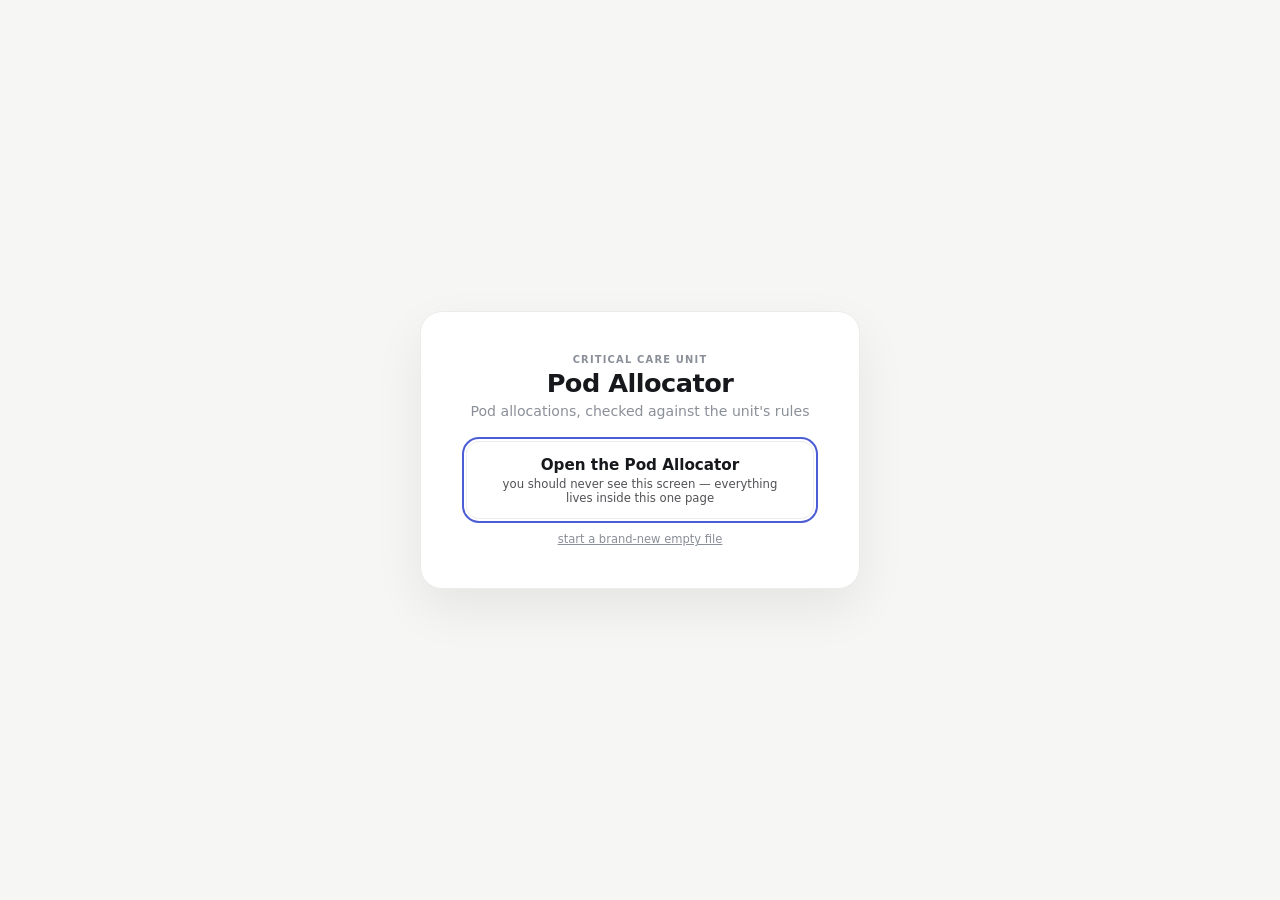
==== index.html @ f8bbc51e "Add files via upload" ====
<!DOCTYPE html>
<html lang="en">
<head>
<meta charset="UTF-8">
<meta name="viewport" content="width=device-width, initial-scale=1.0">
<title>CCU Pod Allocator</title>
<style>
:root{
  --bg:#f6f6f4; --card:#ffffff; --ink:#17181c; --muted:#8a8f98; --line:#ececea; --hair:#f2f2ef;
  --accent:#4c5dd6; --accent-bg:#eef0fb;
  --green:#2e7d4f; --green-bg:#e7f5ec; --amber:#b07d1e; --amber-bg:#fdf3df; --red:#cf3d3d; --red-bg:#fdeaea;
  --podA:#f5f8ff; --podB:#f3faf5; --podC:#fdf8ef; --podD:#f8f5fd; --podE:#fdf4f6;
  --podAb:#5b76d8; --podBb:#3d9964; --podCb:#c98a2b; --podDb:#8b66c9; --podEb:#d4577a;
  --night-bg:#f7f7f5;
}
*{box-sizing:border-box}
body{margin:0;font-family:Inter,-apple-system,"Segoe UI",system-ui,Arial,sans-serif;color:var(--ink);background:var(--bg);font-size:14px;-webkit-font-smoothing:antialiased}
input,select,button{accent-color:var(--ink)}
input[type=checkbox]{width:15px;height:15px;accent-color:var(--ink)}
#layout{display:flex;min-height:100vh}
aside{width:78px;background:rgba(255,255,255,.72);backdrop-filter:blur(16px);-webkit-backdrop-filter:blur(16px);border-right:0.5px solid var(--line);display:flex;flex-direction:column;align-items:stretch;padding:.9rem 0;position:sticky;top:0;height:100vh;flex-shrink:0}
aside .logo{margin:0 auto 1.1rem;width:42px;height:42px;border-radius:13px;background:var(--accent-bg);color:var(--accent);font-weight:800;font-size:.68rem;display:flex;align-items:center;justify-content:center;letter-spacing:.03em}
aside button{background:none;border:0;color:var(--muted);font-family:inherit;cursor:pointer;padding:.45rem 0;display:flex;flex-direction:column;align-items:center;gap:.28rem;font-size:.58rem;font-weight:600;letter-spacing:.02em}
aside button .ic{width:40px;height:40px;border-radius:13px;display:flex;align-items:center;justify-content:center;transition:background .12s}
aside button .ic svg{width:19px;height:19px}
aside button:hover .ic{background:var(--hair)}
aside button.active{color:var(--ink)}
aside button.active .ic{background:var(--accent-bg);color:var(--accent)}
aside .aside-spacer{flex:1}
aside button.smallb{opacity:.85}
#content{flex:1;min-width:0}
#topbar{background:rgba(246,246,244,.82);backdrop-filter:blur(16px);-webkit-backdrop-filter:blur(16px);padding:1rem 1.6rem .4rem;display:flex;align-items:center;gap:.7rem;position:sticky;top:0;z-index:45;min-height:56px}
#topbar h1{font-size:1.35rem;margin:0;font-weight:700;letter-spacing:-.01em}
.spacer{flex:1}
.hbtn{background:var(--ink);color:#fff;border:0;border-radius:12px;padding:.52rem 1rem;font-weight:600;font-size:.82rem;cursor:pointer;font-family:inherit}
.hbtn.ghost{background:var(--card);color:var(--ink);border:1px solid var(--line)}
.hbtn:hover{filter:brightness(.95)}
#saveState{font-size:.72rem;font-weight:600;padding:.25rem .65rem;border-radius:999px}
#saveState.saved{color:var(--green);background:var(--green-bg)} #saveState.unsaved{color:var(--red);background:var(--red-bg)} #saveState.saving{color:var(--amber);background:var(--amber-bg)}
main{padding:.6rem 1.6rem 4rem;max-width:1550px}
.card{background:var(--card);border:0.5px solid var(--line);border-radius:18px;padding:1.1rem 1.3rem;margin-bottom:1rem}
h2{font-size:.72rem;margin:.1rem 0 .8rem;text-transform:uppercase;letter-spacing:.08em;color:var(--muted);font-weight:700}
button.btn{background:var(--ink);color:#fff;border:0;border-radius:12px;padding:.5rem 1rem;font-weight:600;font-size:.84rem;cursor:pointer;font-family:inherit}
button.btn.sec{background:var(--card);color:var(--ink);border:1px solid var(--line)}
button.btn.big{font-size:.95rem;padding:.85rem 1.3rem;border-radius:13px}
button.btn:hover{filter:brightness(.96)}
select,input[type=text],input[type=date],input[type=password]{border:1px solid #dcdcd8;border-radius:9px;padding:.4rem .5rem;font-size:.83rem;font-family:inherit;background:#fff;max-width:100%;color:var(--ink)}
select:focus,input:focus{outline:2px solid var(--accent-bg);border-color:var(--accent)}
table{border-collapse:collapse;width:100%}
.pill{display:inline-block;border-radius:999px;padding:.08rem .5rem;font-size:.66rem;font-weight:700;margin:0 .15rem .1rem 0;white-space:nowrap}
.pill.grade{background:var(--accent-bg);color:var(--accent)}
.pill.grade-empty{background:var(--hair);color:var(--muted);font-weight:600}
.pill.expired{background:var(--red-bg);color:var(--red)}
/* week bar */
.weekbar{display:flex;align-items:center;gap:.5rem;flex-wrap:wrap;margin-bottom:.8rem}
.weekbar b{font-size:.95rem;min-width:215px;text-align:center;font-weight:700;letter-spacing:-.01em}
.navarrow{background:var(--card);border:1px solid var(--line);border-radius:999px;font-size:1rem;width:34px;height:34px;cursor:pointer;font-weight:700;color:var(--ink);display:inline-flex;align-items:center;justify-content:center}
.navarrow:hover{background:var(--hair)}
/* rota table */
.rota-wrap{background:var(--card);border:0.5px solid var(--line);border-radius:18px;overflow-x:auto;overflow-y:visible;max-width:100%;-webkit-overflow-scrolling:touch}
table.rota{border-collapse:collapse;width:100%;min-width:1080px}
table.rota th{background:var(--card);color:var(--muted);font-size:.62rem;text-transform:uppercase;letter-spacing:.08em;padding:.6rem .6rem;text-align:left;position:sticky;top:0;z-index:10;border-bottom:1px solid var(--line);font-weight:700}
table.rota td{border-bottom:1px solid var(--hair);border-right:1px solid var(--hair);padding:.5rem .5rem;vertical-align:top}
table.rota td:last-child{border-right:0}
.dot{width:8px;height:8px;border-radius:50%;display:inline-block;margin-right:.4rem;vertical-align:baseline}
td.daylabel{background:var(--card);white-space:nowrap;width:86px}
.dl-inner{position:sticky;top:64px}
td.daylabel .dn{font-size:.62rem;font-weight:700;letter-spacing:.08em;color:var(--muted)}
td.daylabel .d{font-weight:700;font-size:1.05rem;letter-spacing:-.01em}
.statusdot{display:inline-block;width:10px;height:10px;border-radius:50%;margin-top:.45rem;cursor:pointer}
.statusdot.hard{background:var(--red)}
.statusdot.soft{background:#e6b84c}
.statusdot.ok{background:#7fc99a;cursor:default}
.statusdot.none{background:#e2e4e8;cursor:default}
.w{display:flex;gap:.45rem;align-items:flex-start;margin:.22rem 0;font-size:.79rem}
.w.hard{color:var(--red)} .w.soft{color:var(--amber)}
.w .tag{font-size:.58rem;font-weight:800;border-radius:5px;padding:.06rem .32rem;flex-shrink:0;margin-top:.1rem}
.w.hard .tag{background:var(--red);color:#fff}
.w.soft .tag{background:var(--amber);color:#fff}
#summaryBanner{display:inline-flex;align-items:center;gap:.4rem;background:#fff;border:0.5px solid rgba(29,31,36,.05);box-shadow:0 1px 3px rgba(29,31,36,.10);border-radius:999px;padding:.35rem .45rem;font-weight:600;font-size:.78rem;color:var(--ink);margin-bottom:.75rem}
.statchip{background:#f7f7f5;border:0.5px solid #ececea;border-radius:10px;padding:.26rem .6rem;font-weight:600;color:var(--ink);display:inline-flex;align-items:center;gap:.4rem;font-size:.74rem;white-space:nowrap}
.statchip .sd{width:7px;height:7px;border-radius:50%;flex-shrink:0}
#summaryBanner .viewlink{border:0;background:var(--hair);border-radius:999px;padding:.28rem .75rem;color:var(--ink);font-weight:600;font-size:.72rem;cursor:pointer;font-family:inherit}
#summaryBanner .viewlink:hover{background:#e6e6e2}
.chk-day{font-size:.62rem;font-weight:800;letter-spacing:.08em;color:var(--muted);text-transform:uppercase;margin:.9rem 0 .25rem}
.w.info{color:var(--muted)}
.w.info .tag{background:#e4e6ea;color:var(--muted)}
.w input[type=checkbox]{margin:.1rem .1rem 0 0;flex-shrink:0}
.w.acc{opacity:.5}
.slotrow{display:flex;align-items:center;gap:.3rem;margin-bottom:.3rem}
.slotrow select{flex:1;min-width:0}
.subhead{font-size:.58rem;font-weight:700;color:#a7adb5;text-transform:uppercase;letter-spacing:.08em;margin:.55rem 0 .25rem}
.mini{border:0;background:none;color:var(--muted);cursor:pointer;font-size:.9rem;padding:0 .2rem}
.mini:hover{color:var(--red)}
.addbtn{border:1px dashed #d5d5d0;border-radius:8px;background:none;color:var(--muted);font-size:.7rem;cursor:pointer;padding:.2rem .5rem;margin-top:.15rem;font-family:inherit}
.addbtn:hover{color:var(--accent);border-color:var(--accent)}
/* chips */
.chip{display:inline-flex;align-items:center;gap:.32rem;background:#fff;border:0.5px solid rgba(29,31,36,.05);border-radius:999px;padding:.2rem .55rem .2rem .26rem;font-size:.74rem;font-weight:600;margin:.15rem;cursor:grab;user-select:none;box-shadow:0 1px 3px rgba(29,31,36,.10);white-space:nowrap;max-width:100%;flex-wrap:nowrap}
.chip:active{cursor:grabbing}
.chip.dragging{opacity:.35}
.chip .tagx{font-size:.56rem;font-weight:800;border-radius:999px;padding:.09rem .34rem;background:var(--hair);color:var(--muted);flex-shrink:0;letter-spacing:.02em}
.chip .tagx.LD{background:#2c3e78;color:#fff}
.chip .tagx.SD{background:#e8edf6;color:#3b558f}
.chip .tagx.N{background:#4a4460;color:#fff}
.chip .tagx.clickable{cursor:pointer;border-bottom:1px dotted currentColor}
.chip .tagx.clickable:hover{outline:2px solid var(--accent-bg)}
.chip.selected{outline:2px solid var(--accent);outline-offset:1px}
.zone.tappable{outline:2px dashed var(--accent);outline-offset:-3px;border-radius:9px;background:rgba(76,93,214,.05)}
body.person-dragging .zone{outline:1.5px dashed #b9c3ee;outline-offset:-2px;border-radius:9px}
.ptoken.active{border-style:solid;border-color:var(--accent);color:var(--accent);background:var(--accent-bg)}
body.phone-dragging .chip{outline:1.5px dashed #b9c3ee;outline-offset:1px}
.chip.obs{border:1px dashed #d5d8de;background:#fbfbf9;color:var(--muted);box-shadow:none}
.chip.obs.tall{flex-direction:column;align-items:flex-start;gap:0;border-radius:12px;padding:.16rem .5rem .2rem .22rem}
.obsrole{font-size:.6rem;color:#b3b8bd;padding-left:1.9rem;line-height:1.1}
.chip.obs .tagx{background:var(--hair);color:var(--muted)}
.chip.fgh{cursor:default;background:#fbfbf9;color:var(--muted);border:1px dotted #d5d8de;box-shadow:none}
.chip.fgh .tagx{background:var(--hair);color:var(--muted)}
button:focus-visible,a:focus-visible,select:focus-visible{outline:2px solid var(--accent);outline-offset:2px}
.viewonly #btnSave,.viewonly #btnUndo,.viewonly #btnWho,.viewonly #btnPublish,.viewonly #btnAutoFill,.viewonly #btnDone{display:none}
body.viewmode .x,body.viewmode .ptoken,body.viewmode .trayadd,body.viewmode .addbtn,body.viewmode .mini,
body.viewmode #btnSave,body.viewmode #btnUndo,body.viewmode #btnWho,body.viewmode #btnAutoFill,body.viewmode #saveState,body.viewmode #btnDone{display:none}
body:not(.viewmode) #btnEdit{display:none}
body.viewmode .conssel{pointer-events:none;appearance:none;-webkit-appearance:none}
body.viewmode .conssel:not(.has){display:none}
body.viewmode .slotrow select{pointer-events:none;appearance:none;-webkit-appearance:none;border:0;background:transparent}
body.viewmode .chip{cursor:default}
body.viewmode .zone .hint{visibility:hidden}
body.viewmode td.tray:empty{display:none}
.viewonly #weekGrid,.viewonly #importCard,.viewonly #staffCard,.viewonly .trayadd{pointer-events:none}
.viewonly .relaycard,.viewonly .relaycard *{pointer-events:auto}
.fbar{height:6px;background:var(--hair);border-radius:99px;width:64px;display:inline-block;margin-left:.45rem;vertical-align:middle;overflow:hidden}
.fbar-fill{height:100%;border-radius:99px;background:var(--accent);display:block}
.chip .x{border:0;background:none;color:#c2c6cc;cursor:pointer;font-size:.75rem;padding:0 0 0 .1rem;line-height:1}
.chip .x:hover{color:var(--red)}
td.tray{background:#f7f7f5;min-width:150px;max-width:185px}
/* When the whole week's bench is empty, collapse the To allocate column to a slim strip. */
table.rota:not(:has(td.tray .chip)) th.trayth{width:58px!important;min-width:58px;max-width:58px;font-size:.58rem;line-height:1.1;overflow:hidden}
table.rota:not(:has(td.tray .chip)) td.tray{min-width:58px;max-width:58px;width:58px}
table.rota:not(:has(td.tray .chip)) td.tray .trayadd{font-size:0;padding:.3rem}
table.rota:not(:has(td.tray .chip)) td.tray .trayadd::after{content:"+";font-size:.9rem}
table.rota:not(:has(td.tray .chip)) td.tray .trayhint{font-size:0;padding:.4rem .2rem}
table.rota:not(:has(td.tray .chip)) td.tray .trayhint::after{content:"drop";font-size:.55rem}
.tray-sec{font-size:.56rem;font-weight:800;color:#a7adb5;text-transform:uppercase;letter-spacing:.08em;margin:.35rem 0 .1rem}
.zone{min-height:24px;border-radius:9px}
.zone.dragover{outline:2px dashed var(--accent);outline-offset:-2px;background:var(--accent-bg)!important}
.zone .hint{color:#c4c8cd;font-size:.66rem;padding:.15rem .2rem}
.trayhint{display:none;border:1.5px dashed #d7dbe1;border-radius:9px;padding:.55rem .4rem;text-align:center;color:#b3b8bd;font-size:.68rem;margin:.25rem 0}
body:not(.viewmode) td.tray:not(:has(.chip)) .trayhint{display:block}
body.person-dragging .trayhint,td.tray.tappable .trayhint{display:block;border-color:var(--accent);color:var(--accent)}
.trayadd{width:100%;font-size:.72rem;margin-top:.35rem;color:var(--muted);border-style:dashed}
.conssel{width:auto;max-width:100%;font-size:.66rem;color:#b3b8bd;border:0;background:transparent;padding:0;margin:0;font-weight:600;cursor:pointer;text-align:right}
.conssel.has{color:var(--muted);font-weight:700}
.conssel:hover{color:var(--ink)}
.conswrap{display:flex;justify-content:flex-end;margin:-1px 0 3px;min-height:14px}
th.podth{border-top:3px solid var(--line)}
td.col-A{background:var(--podA)} td.col-B{background:var(--podB)} td.col-C{background:var(--podC)} td.col-D{background:var(--podD)} td.col-E{background:var(--podE)}
.ptoken{display:inline-flex;align-items:center;gap:.3rem;border:1.5px dashed #c6cdd8;border-radius:999px;padding:.18rem .6rem;font-size:.7rem;font-weight:700;color:var(--muted);cursor:grab;user-select:none;margin-top:.35rem;background:rgba(255,255,255,.6)}
.ptoken:active{cursor:grabbing}
.ptoken.night{border-color:#cdbfe8;color:#7a5cc9}
.ptoken.sup{border-color:#e3c98e;color:var(--amber)}
.ptoken.shadow{border-color:#b9c3ee;color:#4c5dd6}
.shadowtok{display:inline-flex;align-items:center;justify-content:center;color:#4c5dd6;opacity:.4;cursor:grab;user-select:none;padding:.15rem;margin-top:.2rem;border-radius:6px}
.shadowtok:hover{opacity:1;background:rgba(76,93,214,.08)}
.shadowtok.active{opacity:1;background:rgba(76,93,214,.14);outline:1.5px dashed #4c5dd6}
.supicon{cursor:pointer;line-height:1;color:var(--amber);display:inline-flex}
.supicon:hover{transform:scale(1.15)}
.shadowicon{cursor:pointer;line-height:1;color:#4c5dd6;display:inline-flex}
.shadowicon:hover{transform:scale(1.15)}
.phoneicon{cursor:pointer;line-height:1;color:var(--ink);display:inline-flex}
.phoneicon.night{color:#7a5cc9}
.phoneicon:hover{transform:scale(1.15)}
.awdot{font-size:.54rem;font-weight:800;background:var(--accent-bg);color:var(--accent);border-radius:5px;padding:.06rem .24rem;line-height:1}
.chip.phonehover{outline:2px dashed var(--accent);outline-offset:1px}
/* staff table */
#staffTable th{position:sticky;top:0;background:var(--card);font-size:.6rem;text-transform:uppercase;letter-spacing:.07em;color:var(--muted);text-align:left;padding:.5rem .55rem;border-bottom:1px solid var(--line);z-index:5;font-weight:700}
#staffTable td{padding:.45rem .55rem;border-bottom:1px solid var(--hair);vertical-align:middle}
#staffTable tr:hover td{background:#fbfbf9}
#staffTable input[type=checkbox]{transform:scale(1.15)}
.colpill{border-radius:999px;padding:.15rem .5rem;font-weight:700;font-size:.64rem;text-transform:none;letter-spacing:.01em;white-space:nowrap;display:inline-block}
#staffTable th.grp,#staffTable td.grp{border-left:1px solid var(--line)}
.grouphead{font-size:.62rem;font-weight:800;letter-spacing:.08em;text-transform:uppercase;color:var(--ink);margin:.7rem 0 .1rem}
.namecell{font-weight:600;white-space:nowrap;max-width:230px;overflow:hidden;text-overflow:ellipsis}
.inactive td{opacity:.45}
/* fairness */
.fair th{font-size:.6rem;text-transform:uppercase;letter-spacing:.07em;color:var(--muted);font-weight:700}
.fair th,.fair td{padding:.4rem .6rem;border-bottom:1px solid var(--hair);font-size:.82rem;text-align:center}
.fair td:first-child,.fair th:first-child{text-align:left}
/* log */
.logrow{font-size:.8rem;padding:.4rem 0;border-bottom:1px solid var(--hair)}
.logrow .t{color:var(--muted);font-size:.7rem}
/* modal */
#modalBg{position:fixed;inset:0;background:rgba(20,21,29,.38);backdrop-filter:blur(3px);display:none;align-items:center;justify-content:center;z-index:100}
#modal{background:var(--card);border-radius:20px;padding:1.5rem 1.7rem;max-width:640px;width:94%;max-height:88vh;overflow:auto;box-shadow:0 24px 60px rgba(20,21,29,.22);animation:dlgin .15s ease}
/* dialogs (confirm / prompt / alert) */
@keyframes dlgin{from{transform:scale(.96) translateY(6px);opacity:0}}
.dlg-bg{position:fixed;inset:0;background:rgba(20,21,29,.42);backdrop-filter:blur(3px);display:flex;align-items:center;justify-content:center;z-index:300}
.dlg{background:var(--card);border-radius:20px;padding:1.4rem 1.6rem;max-width:410px;width:90%;box-shadow:0 24px 60px rgba(20,21,29,.25);animation:dlgin .15s ease}
.dlg-title{font-weight:700;font-size:1rem;margin-bottom:.35rem;letter-spacing:-.01em}
.dlg-body{font-size:.88rem;color:var(--muted);line-height:1.55;white-space:pre-line}
.dlg input{width:100%;margin-top:.9rem;font-size:.95rem;padding:.55rem .7rem}
.dlg-btns{display:flex;gap:.6rem;justify-content:flex-end;margin-top:1.2rem}
button.btn.danger{background:var(--red);color:#fff}
#modal h3{margin:0 0 .9rem;font-size:1.05rem;font-weight:700;letter-spacing:-.01em}
.frow{display:flex;gap:.8rem;margin-bottom:.7rem;flex-wrap:wrap}
.frow label{display:flex;flex-direction:column;gap:.25rem;font-size:.68rem;font-weight:700;color:var(--muted);text-transform:uppercase;letter-spacing:.06em}
.checks{display:grid;grid-template-columns:1fr 1fr;gap:.5rem .9rem;margin:.4rem 0 .8rem}
.checks label{display:flex;gap:.5rem;align-items:center;font-size:.86rem;font-weight:500;color:var(--ink)}
.modalbtns{display:flex;gap:.6rem;justify-content:flex-end;margin-top:.8rem}
#toast{position:fixed;bottom:1.4rem;left:50%;transform:translateX(-50%);background:var(--ink);color:#fff;border-radius:999px;padding:.6rem 1.3rem;font-size:.85rem;display:none;z-index:200;box-shadow:0 8px 24px rgba(20,21,29,.25)}
.empty{color:var(--muted);font-size:.86rem;padding:1.6rem;text-align:center}
/* welcome */
#welcome{position:fixed;inset:0;background:var(--bg);z-index:90;display:flex;align-items:center;justify-content:center}
#welcome .box{background:var(--card);border:1px solid var(--line);border-radius:22px;padding:2.6rem 2.8rem;max-width:440px;width:92%;box-shadow:0 20px 50px rgba(20,21,29,.07)}
#welcome .kicker{font-size:.62rem;font-weight:700;letter-spacing:.12em;color:var(--muted);text-transform:uppercase}
#welcome h1{font-size:1.6rem;margin:.2rem 0 .3rem;font-weight:700;letter-spacing:-.02em}
#welcome p{color:var(--muted);font-size:.88rem;margin:.2rem 0 1.4rem}
#welcome .btn{display:block;width:100%;margin-bottom:.7rem}
#welcome .btn small{display:block;font-weight:400;font-size:.73rem;opacity:.75;margin-top:.2rem}
/* help */
.help p{font-size:.87rem;margin:.45rem 0;line-height:1.5}
.help h4{margin:1rem 0 .3rem;font-size:.9rem}
.help ol{margin:.3rem 0 .6rem 1.2rem;padding:0}
.help li{margin:.3rem 0;font-size:.85rem}
.stepnum{display:inline-flex;width:20px;height:20px;border-radius:50%;background:var(--accent-bg);color:var(--accent);font-size:.7rem;font-weight:700;align-items:center;justify-content:center;margin-right:.4rem}
/* staff gate */
.gatebox{max-width:340px;margin:4rem auto;text-align:center}
.gatebox input{width:100%;font-size:1rem;padding:.65rem;margin:.6rem 0;text-align:center}
.gatebox b{display:block;margin-top:.4rem}
.gatebox a{display:inline-block;margin-top:.6rem}
/* import */
.imp-grid{display:grid;grid-template-columns:1fr 1fr;gap:1rem;max-width:1100px;margin-top:.4rem}
@media (max-width:980px){.imp-grid{grid-template-columns:1fr}}
.impdesc{font-size:.84rem;color:var(--muted);margin:-.3rem 0 .8rem}
.impsteps{margin:1rem 0 .2rem;padding:0;list-style:none;counter-reset:step}
.impsteps li{font-size:.82rem;margin:.6rem 0;color:var(--ink);counter-increment:step;position:relative;padding-left:30px;line-height:1.5}
.impsteps li::before{content:counter(step);position:absolute;left:0;top:.05rem;width:20px;height:20px;border-radius:50%;background:#E6F1FB;color:#0C447C;font-weight:700;font-size:.68rem;display:flex;align-items:center;justify-content:center}
.impsteps.teal li::before{background:#E1F5EE;color:#085041}
.dz-sm{padding:1.8rem 1rem!important}
.dropzone{border:2px dashed #dcdcd6;border-radius:18px;background:var(--card);padding:2.6rem 1rem;text-align:center;color:var(--muted);cursor:pointer;font-size:.95rem;transition:all .15s}
.dropzone:hover,.dropzone.over{background:var(--accent-bg);border-color:var(--accent);color:var(--accent)}
details.steps{background:var(--card);border:1px solid var(--line);border-radius:14px;padding:.7rem 1rem;margin-top:.9rem;font-size:.85rem}
details.steps summary{cursor:pointer;font-weight:600;color:var(--ink)}
.imp-summary{background:#fbfbf9;border:1px solid var(--line);border-radius:12px;padding:.75rem 1rem;font-size:.84rem;margin:.7rem 0}
.imp-unmatched{display:flex;align-items:center;gap:.5rem;margin:.35rem 0;font-size:.84rem}
.imp-unmatched select{flex:1}
.daypills{display:none;gap:.4rem;overflow-x:auto;padding:.1rem 0 .7rem;-webkit-overflow-scrolling:touch}
.daypill{border:0.5px solid var(--line);background:var(--card);border-radius:10px;padding:.4rem .75rem;font-weight:600;font-size:.8rem;display:flex;gap:.4rem;align-items:center;white-space:nowrap;cursor:pointer;font-family:inherit}
.daypill.active{background:var(--ink);color:#fff;border-color:var(--ink)}
.daypill .statusdot{margin:0;width:8px;height:8px;cursor:pointer}
@media (max-width:820px){
  aside{position:fixed;bottom:0;top:auto;left:0;right:0;width:100%;height:62px;flex-direction:row;justify-content:space-around;align-items:center;padding:.15rem 0 calc(.15rem + env(safe-area-inset-bottom));border-top:1px solid var(--line);border-right:0;z-index:80}
  aside .logo,aside .aside-spacer{display:none}
  aside button{padding:.15rem .3rem;font-size:.56rem;gap:.15rem}
  aside button .ic{width:30px;height:30px;border-radius:9px}
  aside button .ic svg{width:17px;height:17px}
  #content{min-width:0}
  main{padding:.4rem .7rem calc(5.2rem + env(safe-area-inset-bottom))}
  #topbar{flex-wrap:wrap;min-height:auto;padding:.6rem .8rem .3rem;gap:.4rem;align-items:center}
  #topbar h1{font-size:1.15rem;width:auto;margin-right:auto}
  .hbtn{font-size:.72rem;padding:.55rem .7rem;white-space:nowrap}
  #btnWho{font-size:.66rem;padding:.5rem .55rem;max-width:34vw;overflow:hidden;text-overflow:ellipsis}
  #saveState{font-size:.66rem}
  body:not(.viewmode) #btnPublish{display:none}
  .weekbar{display:grid;grid-template-columns:auto 1fr auto;gap:.5rem .4rem;align-items:center;background:#fff;border:0.5px solid rgba(29,31,36,.05);box-shadow:0 1px 3px rgba(29,31,36,.10);border-radius:16px;padding:.55rem .6rem;margin-bottom:.5rem}
  .weekbar b{min-width:0;font-size:1.05rem;white-space:nowrap;text-align:center;cursor:pointer}
  .weekbar b small{display:block;font-size:.66rem;color:#8a8f98;font-weight:600;letter-spacing:.06em;text-transform:uppercase}
  .weekbar .spacer,.weekbar #btnToday{display:none}
  .navarrow{border:0;background:var(--hair)}
  #btnAutoFill{grid-column:1 / -1;justify-self:center}
  #summaryBanner{grid-column:1 / -1;display:flex;justify-content:flex-start;width:100%;background:transparent;border:0;box-shadow:none;border-radius:0;border-top:0.5px solid #f0f0ee;margin:0;padding:.55rem .1rem .05rem}
  body.viewmode table.rota td.tray:not(:has(.chip)){display:none}
  table.rota td.tray:not(:has(.chip)):not(:has(.tray-sec)){padding:.45rem .7rem}
  .daypills{display:flex;position:sticky;top:0;z-index:30;background:var(--bg);margin:0 -0.7rem;padding:.4rem .7rem .6rem}
  .daypill{font-size:.95rem;padding:.8rem 1.05rem;border-radius:13px;font-weight:700}
  .daypill .statusdot{width:9px;height:9px}
  td.daylabel{display:flex;gap:.5rem;align-items:center;padding:.15rem .2rem;margin-bottom:.3rem;border:0}
  td.daylabel .dn,td.daylabel .d{display:none}
  .dl-inner{position:static}
  .chip{padding:.55rem .75rem .55rem .38rem;font-size:.85rem;margin:.2rem;gap:.42rem}
  .chip .tagx{font-size:.68rem;padding:.18rem .48rem}
  .chip .x{font-size:1rem;padding:.25rem .1rem .25rem .35rem}
  .ptoken{padding:.5rem .8rem;font-size:.8rem}
  .trayadd,.conssel{font-size:.82rem;padding:.4rem .5rem}
  td.daylabel:not(:has(.ptoken)):not(:has(.chip)){display:none}
  .rota-wrap{border:0;background:transparent;overflow:visible}
  table.rota{min-width:0;display:block}
  table.rota thead{display:none}
  table.rota tbody{display:block}
  table.rota tr{display:block}
  table.rota td{display:block;border:0.5px solid var(--line);border-radius:12px;margin-bottom:.55rem;padding:.65rem .7rem;background:var(--card)}
  td.daylabel{background:transparent;border:0;display:flex;gap:.6rem;align-items:center;margin-bottom:.1rem;padding:.2rem .1rem;width:auto}
  td.daylabel .d{font-size:1.15rem}
  td.tray{max-width:none;min-width:0}
  table.rota td::before{display:block;font-size:.6rem;font-weight:800;letter-spacing:.08em;color:var(--muted);margin-bottom:.35rem;text-transform:uppercase}
  table.rota td.col-A{background:var(--podA)}
  table.rota td.col-B{background:var(--podB)}
  table.rota td.col-C{background:var(--podC)}
  table.rota td.col-D{background:var(--podD)}
  table.rota td.col-E{background:var(--podE)}
  table.rota td.nighttd{background:#f1edfb!important}
  td.nighttd::before{color:#6b5fb5!important}
  td.tray::before{content:"To allocate"}
  td.col-A::before{content:"Pod A";color:var(--podAb)}
  td.col-B::before{content:"Pod B";color:var(--podBb)}
  td.col-C::before{content:"Pod C";color:var(--podCb)}
  td.col-D::before{content:"Pod D";color:var(--podDb)}
  td.col-E::before{content:"Pod E";color:var(--podEb)}
  td.nighttd::before{content:"Night team"}
  #staticFallback{overflow-x:auto}
}
@media print{ aside,#topbar,.weekbar,button,#toast{display:none!important} body{background:#fff} }
</style>
</head>
<body>
<div id="staticFallback"><!--STATIC_START--><div style="font-family:Inter,Segoe UI,system-ui,sans-serif;max-width:1150px;margin:0 auto;padding:18px;color:#17181c"><div style="font-size:11px;letter-spacing:.1em;color:#8a8f98">CRITICAL CARE UNIT</div><div style="font-size:24px;font-weight:700;margin:2px 0">Pod Allocator</div><div style="font-size:12px;color:#8a8f98;margin-bottom:10px">Read-only view · bold = long day · ☎ = phone · to edit, open this file from the synced folder</div><div style="font-size:16px;font-weight:700;margin:16px 0 6px">6 Jul – 12 Jul 2026</div><table style="border-collapse:collapse;width:100%;font-size:12px"><tr><th style="text-align:left;padding:6px;border-bottom:2px solid #ececea;font-size:10px;letter-spacing:.06em;color:#8a8f98"></th><th style="text-align:left;padding:6px;border-bottom:2px solid #ececea;font-size:10px;letter-spacing:.06em;color:#8a8f98">PHONE</th><th style="text-align:left;padding:6px;border-bottom:2px solid #ececea;font-size:10px;letter-spacing:.06em;color:#8a8f98">POD A</th><th style="text-align:left;padding:6px;border-bottom:2px solid #ececea;font-size:10px;letter-spacing:.06em;color:#8a8f98">POD B</th><th style="text-align:left;padding:6px;border-bottom:2px solid #ececea;font-size:10px;letter-spacing:.06em;color:#8a8f98">POD C</th><th style="text-align:left;padding:6px;border-bottom:2px solid #ececea;font-size:10px;letter-spacing:.06em;color:#8a8f98">POD D</th><th style="text-align:left;padding:6px;border-bottom:2px solid #ececea;font-size:10px;letter-spacing:.06em;color:#8a8f98">POD E</th><th style="text-align:left;padding:6px;border-bottom:2px solid #ececea;font-size:10px;letter-spacing:.06em;color:#8a8f98">NIGHT</th></tr><tr><td style="vertical-align:top;padding:6px;border-bottom:1px solid #f0f0ee;white-space:nowrap"><b>Mon</b> 6 Jul</td><td style="vertical-align:top;padding:6px;border-bottom:1px solid #f0f0ee">Jack Roddy<div style="font-size:10px;color:#8a8f98">sup: Joel Ukpor</div></td><td style="vertical-align:top;padding:6px;border-bottom:1px solid #f0f0ee"><div style="color:#8a8f98;font-size:10px">Choudhry</div><b>Mohamed Elnagar</b><br>Cathryn Latham<br>Daniela Santos</td><td style="vertical-align:top;padding:6px;border-bottom:1px solid #f0f0ee"><div style="color:#8a8f98;font-size:10px">Ford</div><b>Obinna Stanley Oduna</b><br>Ben Wilkinson<br><b>Hasnat Sulehri</b></td><td style="vertical-align:top;padding:6px;border-bottom:1px solid #f0f0ee"><div style="color:#8a8f98;font-size:10px">Dias</div><b>Alice Ring</b><br>Jack Roddy ☎<br><b>Sarah Hill</b></td><td style="vertical-align:top;padding:6px;border-bottom:1px solid #f0f0ee"><div style="color:#8a8f98;font-size:10px">Habeichi</div><b>Joel Ukpor</b><br>Asim Khan</td><td style="vertical-align:top;padding:6px;border-bottom:1px solid #f0f0ee"><div style="color:#8a8f98;font-size:10px">Horner</div><b>Nellie Johnson</b></td><td style="vertical-align:top;padding:6px;border-bottom:1px solid #f0f0ee;background:#f7f7f5">David Garwood ☎<br>Abduljelili Balogun<br>Kieran Cave<br>Tom Curtis<br>Beth Howard</td></tr><tr><td style="vertical-align:top;padding:6px;border-bottom:1px solid #f0f0ee;white-space:nowrap"><b>Tue</b> 7 Jul</td><td style="vertical-align:top;padding:6px;border-bottom:1px solid #f0f0ee">Joel Ukpor</td><td style="vertical-align:top;padding:6px;border-bottom:1px solid #f0f0ee"><div style="color:#8a8f98;font-size:10px">Choudhry</div><b>Mohamed Elnagar</b><br>Obinna Stanley Oduna<br>Daniela Santos</td><td style="vertical-align:top;padding:6px;border-bottom:1px solid #f0f0ee"><div style="color:#8a8f98;font-size:10px">Ford</div>Sarah Hill<br>Hasnat Sulehri<br>Ben Wilkinson</td><td style="vertical-align:top;padding:6px;border-bottom:1px solid #f0f0ee"><div style="color:#8a8f98;font-size:10px">Dias</div><b>Nellie Johnson</b><br>Alice Ring</td><td style="vertical-align:top;padding:6px;border-bottom:1px solid #f0f0ee"><div style="color:#8a8f98;font-size:10px">Horner</div><b>Cathryn Latham</b><br>Asim Khan</td><td style="vertical-align:top;padding:6px;border-bottom:1px solid #f0f0ee"><div style="color:#8a8f98;font-size:10px">KB</div><b>Jack Roddy</b></td><td style="vertical-align:top;padding:6px;border-bottom:1px solid #f0f0ee;background:#f7f7f5">David Garwood ☎<br>Abduljelili Balogun<br>Kieran Cave<br>Tom Curtis<br>Beth Howard</td></tr><tr><td style="vertical-align:top;padding:6px;border-bottom:1px solid #f0f0ee;white-space:nowrap"><b>Wed</b> 8 Jul</td><td style="vertical-align:top;padding:6px;border-bottom:1px solid #f0f0ee">Joel Ukpor</td><td style="vertical-align:top;padding:6px;border-bottom:1px solid #f0f0ee"><div style="color:#8a8f98;font-size:10px">Choudhry</div>Asim Khan<br>Mohamed Elnagar<br>Obinna Stanley Oduna<br>Daniela Santos</td><td style="vertical-align:top;padding:6px;border-bottom:1px solid #f0f0ee"><div style="color:#8a8f98;font-size:10px">Hodd</div><b>Cathryn Latham</b><br>Hasnat Sulehri<br>Ben Wilkinson<br>Sarah Hill</td><td style="vertical-align:top;padding:6px;border-bottom:1px solid #f0f0ee"><div style="color:#8a8f98;font-size:10px">CMAB</div><b>Nellie Johnson</b><br>Alice Ring</td><td style="vertical-align:top;padding:6px;border-bottom:1px solid #f0f0ee"><div style="color:#8a8f98;font-size:10px">Horner</div><b>Joel Ukpor</b> ☎</td><td style="vertical-align:top;padding:6px;border-bottom:1px solid #f0f0ee"><div style="color:#8a8f98;font-size:10px">Mahmood</div><b>Jack Roddy</b></td><td style="vertical-align:top;padding:6px;border-bottom:1px solid #f0f0ee;background:#f7f7f5">David Garwood ☎<br>Abduljelili Balogun<br>Kieran Cave<br>Tom Curtis<br>Beth Howard</td></tr><tr><td style="vertical-align:top;padding:6px;border-bottom:1px solid #f0f0ee;white-space:nowrap"><b>Thu</b> 9 Jul</td><td style="vertical-align:top;padding:6px;border-bottom:1px solid #f0f0ee">Joel Ukpor</td><td style="vertical-align:top;padding:6px;border-bottom:1px solid #f0f0ee"><div style="color:#8a8f98;font-size:10px">Wallace</div>Asim Khan<br>Mohamed Elnagar<br>Obinna Stanley Oduna<br>Daniela Santos</td><td style="vertical-align:top;padding:6px;border-bottom:1px solid #f0f0ee"><div style="color:#8a8f98;font-size:10px">Fudge</div><b>Cathryn Latham</b><br>Hasnat Sulehri<br>Ben Wilkinson<br>Sarah Hill</td><td style="vertical-align:top;padding:6px;border-bottom:1px solid #f0f0ee"><div style="color:#8a8f98;font-size:10px">CMAB</div><b>Nellie Johnson</b><br>Alice Ring</td><td style="vertical-align:top;padding:6px;border-bottom:1px solid #f0f0ee"><div style="color:#8a8f98;font-size:10px">Baiou</div><b>Joel Ukpor</b> ☎</td><td style="vertical-align:top;padding:6px;border-bottom:1px solid #f0f0ee"><div style="color:#8a8f98;font-size:10px">Thomas</div><b>Jack Roddy</b></td><td style="vertical-align:top;padding:6px;border-bottom:1px solid #f0f0ee;background:#f7f7f5">David Garwood ☎<br>Abduljelili Balogun<br>Kieran Cave<br>Tom Curtis<br>Beth Howard</td></tr><tr><td style="vertical-align:top;padding:6px;border-bottom:1px solid #f0f0ee;white-space:nowrap"><b>Fri</b> 10 Jul</td><td style="vertical-align:top;padding:6px;border-bottom:1px solid #f0f0ee">Joel Ukpor</td><td style="vertical-align:top;padding:6px;border-bottom:1px solid #f0f0ee"><div style="color:#8a8f98;font-size:10px">Wallace</div>Asim Khan<br>Mohamed Elnagar<br>Obinna Stanley Oduna<br>Daniela Santos</td><td style="vertical-align:top;padding:6px;border-bottom:1px solid #f0f0ee"><div style="color:#8a8f98;font-size:10px">Fudge</div><b>Cathryn Latham</b><br>Hasnat Sulehri<br>Ben Wilkinson<br>Sarah Hill</td><td style="vertical-align:top;padding:6px;border-bottom:1px solid #f0f0ee"><div style="color:#8a8f98;font-size:10px">Thomas</div><b>Nellie Johnson</b><br>Alice Ring</td><td style="vertical-align:top;padding:6px;border-bottom:1px solid #f0f0ee"><div style="color:#8a8f98;font-size:10px">Baiou</div><b>Joel Ukpor</b> ☎</td><td style="vertical-align:top;padding:6px;border-bottom:1px solid #f0f0ee"><div style="color:#8a8f98;font-size:10px">Wright</div><b>Jack Roddy</b></td><td style="vertical-align:top;padding:6px;border-bottom:1px solid #f0f0ee;background:#f7f7f5">David Garwood ☎<br>Abduljelili Balogun<br>Kieran Cave<br>Tom Curtis<br>Beth Howard</td></tr><tr><td style="vertical-align:top;padding:6px;border-bottom:1px solid #f0f0ee;white-space:nowrap"><b>Sat</b> 11 Jul</td><td style="vertical-align:top;padding:6px;border-bottom:1px solid #f0f0ee">Joel Ukpor</td><td style="vertical-align:top;padding:6px;border-bottom:1px solid #f0f0ee"><div style="color:#8a8f98;font-size:10px">Wallace</div>Asim Khan<br>Mohamed Elnagar<br>Obinna Stanley Oduna<br>Daniela Santos</td><td style="vertical-align:top;padding:6px;border-bottom:1px solid #f0f0ee"><div style="color:#8a8f98;font-size:10px">Fudge</div><b>Cathryn Latham</b><br>Hasnat Sulehri<br>Ben Wilkinson<br>Sarah Hill</td><td style="vertical-align:top;padding:6px;border-bottom:1px solid #f0f0ee"><div style="color:#8a8f98;font-size:10px">CMAB</div><b>Nellie Johnson</b><br>Alice Ring</td><td style="vertical-align:top;padding:6px;border-bottom:1px solid #f0f0ee"><div style="color:#8a8f98;font-size:10px">CMAB</div><b>Joel Ukpor</b> ☎</td><td style="vertical-align:top;padding:6px;border-bottom:1px solid #f0f0ee"><div style="color:#8a8f98;font-size:10px">Wallace</div><b>Jack Roddy</b></td><td style="vertical-align:top;padding:6px;border-bottom:1px solid #f0f0ee;background:#f7f7f5">David Garwood ☎<br>Abduljelili Balogun<br>Kieran Cave<br>Tom Curtis<br>Beth Howard</td></tr><tr><td style="vertical-align:top;padding:6px;border-bottom:1px solid #f0f0ee;white-space:nowrap"><b>Sun</b> 12 Jul</td><td style="vertical-align:top;padding:6px;border-bottom:1px solid #f0f0ee">Joel Ukpor</td><td style="vertical-align:top;padding:6px;border-bottom:1px solid #f0f0ee"><div style="color:#8a8f98;font-size:10px">Wallace</div>Asim Khan<br>Mohamed Elnagar<br>Obinna Stanley Oduna<br>Daniela Santos</td><td style="vertical-align:top;padding:6px;border-bottom:1px solid #f0f0ee"><div style="color:#8a8f98;font-size:10px">Fudge</div><b>Cathryn Latham</b><br>Hasnat Sulehri<br>Ben Wilkinson<br>Sarah Hill</td><td style="vertical-align:top;padding:6px;border-bottom:1px solid #f0f0ee"><div style="color:#8a8f98;font-size:10px">Baiou</div><b>Nellie Johnson</b><br>Alice Ring</td><td style="vertical-align:top;padding:6px;border-bottom:1px solid #f0f0ee"><div style="color:#8a8f98;font-size:10px">Baiou</div><b>Joel Ukpor</b> ☎</td><td style="vertical-align:top;padding:6px;border-bottom:1px solid #f0f0ee"><div style="color:#8a8f98;font-size:10px">Fudge</div><b>Jack Roddy</b></td><td style="vertical-align:top;padding:6px;border-bottom:1px solid #f0f0ee;background:#f7f7f5">David Garwood ☎<br>Abduljelili Balogun<br>Kieran Cave<br>Tom Curtis<br>Beth Howard</td></tr></table><div style="font-size:16px;font-weight:700;margin:16px 0 6px">13 Jul – 19 Jul 2026</div><table style="border-collapse:collapse;width:100%;font-size:12px"><tr><th style="text-align:left;padding:6px;border-bottom:2px solid #ececea;font-size:10px;letter-spacing:.06em;color:#8a8f98"></th><th style="text-align:left;padding:6px;border-bottom:2px solid #ececea;font-size:10px;letter-spacing:.06em;color:#8a8f98">PHONE</th><th style="text-align:left;padding:6px;border-bottom:2px solid #ececea;font-size:10px;letter-spacing:.06em;color:#8a8f98">POD A</th><th style="text-align:left;padding:6px;border-bottom:2px solid #ececea;font-size:10px;letter-spacing:.06em;color:#8a8f98">POD B</th><th style="text-align:left;padding:6px;border-bottom:2px solid #ececea;font-size:10px;letter-spacing:.06em;color:#8a8f98">POD C</th><th style="text-align:left;padding:6px;border-bottom:2px solid #ececea;font-size:10px;letter-spacing:.06em;color:#8a8f98">POD D</th><th style="text-align:left;padding:6px;border-bottom:2px solid #ececea;font-size:10px;letter-spacing:.06em;color:#8a8f98">POD E</th><th style="text-align:left;padding:6px;border-bottom:2px solid #ececea;font-size:10px;letter-spacing:.06em;color:#8a8f98">NIGHT</th></tr><tr><td style="vertical-align:top;padding:6px;border-bottom:1px solid #f0f0ee;white-space:nowrap"><b>Mon</b> 13 Jul</td><td style="vertical-align:top;padding:6px;border-bottom:1px solid #f0f0ee">—</td><td style="vertical-align:top;padding:6px;border-bottom:1px solid #f0f0ee"><div style="color:#8a8f98;font-size:10px">KB</div><b>Abduljelili Balogun</b><br>Alice Ring<br>Alistair Leggett</td><td style="vertical-align:top;padding:6px;border-bottom:1px solid #f0f0ee"><div style="color:#8a8f98;font-size:10px">Wright</div><b>Alaaeldin Abdelrahman</b><br>Bassam Ali</td><td style="vertical-align:top;padding:6px;border-bottom:1px solid #f0f0ee"><div style="color:#8a8f98;font-size:10px">Ghrew</div><b>Ben Wilkinson</b><br>Abdallah Khalil</td><td style="vertical-align:top;padding:6px;border-bottom:1px solid #f0f0ee"><div style="color:#8a8f98;font-size:10px">McNiven</div><b>Asim Khan</b><br>Abdousalam Alhiyali</td><td style="vertical-align:top;padding:6px;border-bottom:1px solid #f0f0ee"><div style="color:#8a8f98;font-size:10px">Choudhry</div><b>Beth Howard</b><br>Arif Suleiman</td><td style="vertical-align:top;padding:6px;border-bottom:1px solid #f0f0ee;background:#f7f7f5">—</td></tr><tr><td style="vertical-align:top;padding:6px;border-bottom:1px solid #f0f0ee;white-space:nowrap"><b>Tue</b> 14 Jul</td><td style="vertical-align:top;padding:6px;border-bottom:1px solid #f0f0ee">—</td><td style="vertical-align:top;padding:6px;border-bottom:1px solid #f0f0ee"><div style="color:#8a8f98;font-size:10px">Choudhry</div><b>Abduljelili Balogun</b><br>Ahmed Mahawish<br>Alice Ring</td><td style="vertical-align:top;padding:6px;border-bottom:1px solid #f0f0ee"><div style="color:#8a8f98;font-size:10px">BW</div><b>Alaaeldin Abdelrahman</b><br>Bassam Ali</td><td style="vertical-align:top;padding:6px;border-bottom:1px solid #f0f0ee"><div style="color:#8a8f98;font-size:10px">Mahmood</div><b>Abdallah Khalil</b></td><td style="vertical-align:top;padding:6px;border-bottom:1px solid #f0f0ee"><div style="color:#8a8f98;font-size:10px">Godbole</div><b>Asim Khan</b></td><td style="vertical-align:top;padding:6px;border-bottom:1px solid #f0f0ee"><div style="color:#8a8f98;font-size:10px">Habeichi</div><b>Arif Suleiman</b></td><td style="vertical-align:top;padding:6px;border-bottom:1px solid #f0f0ee;background:#f7f7f5">—</td></tr><tr><td style="vertical-align:top;padding:6px;border-bottom:1px solid #f0f0ee;white-space:nowrap"><b>Wed</b> 15 Jul</td><td style="vertical-align:top;padding:6px;border-bottom:1px solid #f0f0ee">—</td><td style="vertical-align:top;padding:6px;border-bottom:1px solid #f0f0ee"><div style="color:#8a8f98;font-size:10px">Dias</div><b>Abduljelili Balogun</b><br>Ahmed Mahawish<br>Alistair Leggett</td><td style="vertical-align:top;padding:6px;border-bottom:1px solid #f0f0ee"><div style="color:#8a8f98;font-size:10px">Coffin</div><b>Alaaeldin Abdelrahman</b><br>Bassam Ali</td><td style="vertical-align:top;padding:6px;border-bottom:1px solid #f0f0ee"><div style="color:#8a8f98;font-size:10px">Habeichi</div><b>Ben Wilkinson</b></td><td style="vertical-align:top;padding:6px;border-bottom:1px solid #f0f0ee"><div style="color:#8a8f98;font-size:10px">Godbole</div><b>Abdousalam Alhiyali</b></td><td style="vertical-align:top;padding:6px;border-bottom:1px solid #f0f0ee"><div style="color:#8a8f98;font-size:10px">Harris</div><b>Arif Suleiman</b></td><td style="vertical-align:top;padding:6px;border-bottom:1px solid #f0f0ee;background:#f7f7f5">—</td></tr><tr><td style="vertical-align:top;padding:6px;border-bottom:1px solid #f0f0ee;white-space:nowrap"><b>Thu</b> 16 Jul</td><td style="vertical-align:top;padding:6px;border-bottom:1px solid #f0f0ee">—</td><td style="vertical-align:top;padding:6px;border-bottom:1px solid #f0f0ee"><div style="color:#8a8f98;font-size:10px">Dias</div><b>Georgina Sutcliffe</b><br>Abduljelili Balogun<br>Ahmed Mahawish</td><td style="vertical-align:top;padding:6px;border-bottom:1px solid #f0f0ee"><div style="color:#8a8f98;font-size:10px">Coffin</div><b>Alaaeldin Abdelrahman</b><br>Furkan Zurel</td><td style="vertical-align:top;padding:6px;border-bottom:1px solid #f0f0ee"><div style="color:#8a8f98;font-size:10px">Habeichi</div><b>Hasnat Sulehri</b></td><td style="vertical-align:top;padding:6px;border-bottom:1px solid #f0f0ee"><div style="color:#8a8f98;font-size:10px">Thomas</div><b>Abdousalam Alhiyali</b></td><td style="vertical-align:top;padding:6px;border-bottom:1px solid #f0f0ee"><div style="color:#8a8f98;font-size:10px">KB</div><b>Daniela Santos</b></td><td style="vertical-align:top;padding:6px;border-bottom:1px solid #f0f0ee;background:#f7f7f5">—</td></tr><tr><td style="vertical-align:top;padding:6px;border-bottom:1px solid #f0f0ee;white-space:nowrap"><b>Fri</b> 17 Jul</td><td style="vertical-align:top;padding:6px;border-bottom:1px solid #f0f0ee">—</td><td style="vertical-align:top;padding:6px;border-bottom:1px solid #f0f0ee"><div style="color:#8a8f98;font-size:10px">KB</div>—</td><td style="vertical-align:top;padding:6px;border-bottom:1px solid #f0f0ee"><div style="color:#8a8f98;font-size:10px">Coffin</div>—</td><td style="vertical-align:top;padding:6px;border-bottom:1px solid #f0f0ee"><div style="color:#8a8f98;font-size:10px">Ghrew</div>—</td><td style="vertical-align:top;padding:6px;border-bottom:1px solid #f0f0ee"><div style="color:#8a8f98;font-size:10px">Thomas</div>—</td><td style="vertical-align:top;padding:6px;border-bottom:1px solid #f0f0ee"><div style="color:#8a8f98;font-size:10px">Dias</div>—</td><td style="vertical-align:top;padding:6px;border-bottom:1px solid #f0f0ee;background:#f7f7f5">—</td></tr><tr><td style="vertical-align:top;padding:6px;border-bottom:1px solid #f0f0ee;white-space:nowrap"><b>Sat</b> 18 Jul</td><td style="vertical-align:top;padding:6px;border-bottom:1px solid #f0f0ee">—</td><td style="vertical-align:top;padding:6px;border-bottom:1px solid #f0f0ee"><div style="color:#8a8f98;font-size:10px">Dias</div>—</td><td style="vertical-align:top;padding:6px;border-bottom:1px solid #f0f0ee"><div style="color:#8a8f98;font-size:10px">Dias</div>—</td><td style="vertical-align:top;padding:6px;border-bottom:1px solid #f0f0ee"><div style="color:#8a8f98;font-size:10px">Ghrew</div>—</td><td style="vertical-align:top;padding:6px;border-bottom:1px solid #f0f0ee"><div style="color:#8a8f98;font-size:10px">Thomas</div>—</td><td style="vertical-align:top;padding:6px;border-bottom:1px solid #f0f0ee"><div style="color:#8a8f98;font-size:10px">Ghrew</div>—</td><td style="vertical-align:top;padding:6px;border-bottom:1px solid #f0f0ee;background:#f7f7f5">—</td></tr><tr><td style="vertical-align:top;padding:6px;border-bottom:1px solid #f0f0ee;white-space:nowrap"><b>Sun</b> 19 Jul</td><td style="vertical-align:top;padding:6px;border-bottom:1px solid #f0f0ee">—</td><td style="vertical-align:top;padding:6px;border-bottom:1px solid #f0f0ee"><div style="color:#8a8f98;font-size:10px">Coffin</div>—</td><td style="vertical-align:top;padding:6px;border-bottom:1px solid #f0f0ee"><div style="color:#8a8f98;font-size:10px">Coffin</div>—</td><td style="vertical-align:top;padding:6px;border-bottom:1px solid #f0f0ee"><div style="color:#8a8f98;font-size:10px">Ghrew</div>—</td><td style="vertical-align:top;padding:6px;border-bottom:1px solid #f0f0ee"><div style="color:#8a8f98;font-size:10px">Thomas</div>—</td><td style="vertical-align:top;padding:6px;border-bottom:1px solid #f0f0ee"><div style="color:#8a8f98;font-size:10px">Thomas</div>—</td><td style="vertical-align:top;padding:6px;border-bottom:1px solid #f0f0ee;background:#f7f7f5">—</td></tr></table><div style="font-size:16px;font-weight:700;margin:16px 0 6px">20 Jul – 26 Jul 2026</div><table style="border-collapse:collapse;width:100%;font-size:12px"><tr><th style="text-align:left;padding:6px;border-bottom:2px solid #ececea;font-size:10px;letter-spacing:.06em;color:#8a8f98"></th><th style="text-align:left;padding:6px;border-bottom:2px solid #ececea;font-size:10px;letter-spacing:.06em;color:#8a8f98">PHONE</th><th style="text-align:left;padding:6px;border-bottom:2px solid #ececea;font-size:10px;letter-spacing:.06em;color:#8a8f98">POD A</th><th style="text-align:left;padding:6px;border-bottom:2px solid #ececea;font-size:10px;letter-spacing:.06em;color:#8a8f98">POD B</th><th style="text-align:left;padding:6px;border-bottom:2px solid #ececea;font-size:10px;letter-spacing:.06em;color:#8a8f98">POD C</th><th style="text-align:left;padding:6px;border-bottom:2px solid #ececea;font-size:10px;letter-spacing:.06em;color:#8a8f98">POD D</th><th style="text-align:left;padding:6px;border-bottom:2px solid #ececea;font-size:10px;letter-spacing:.06em;color:#8a8f98">POD E</th><th style="text-align:left;padding:6px;border-bottom:2px solid #ececea;font-size:10px;letter-spacing:.06em;color:#8a8f98">NIGHT</th></tr><tr><td style="vertical-align:top;padding:6px;border-bottom:1px solid #f0f0ee;white-space:nowrap"><b>Mon</b> 20 Jul</td><td style="vertical-align:top;padding:6px;border-bottom:1px solid #f0f0ee">David Garwood</td><td style="vertical-align:top;padding:6px;border-bottom:1px solid #f0f0ee"><div style="color:#8a8f98;font-size:10px">Horner</div><b>David Garwood</b> ☎<br><b>Sarah Rahim</b><br>Abduljelili Balogun</td><td style="vertical-align:top;padding:6px;border-bottom:1px solid #f0f0ee"><div style="color:#8a8f98;font-size:10px">Hodd</div><b>Ella Snowden</b><br>Lin Dong<br>Jack Roddy</td><td style="vertical-align:top;padding:6px;border-bottom:1px solid #f0f0ee"><div style="color:#8a8f98;font-size:10px">Baiou</div><b>Abdallah Khalil</b><br>Nellie Johnson<br>Mohamed Elnagar</td><td style="vertical-align:top;padding:6px;border-bottom:1px solid #f0f0ee"><div style="color:#8a8f98;font-size:10px">Khokhar</div><b>Reham Almahli</b><br>Asim Khan<br>Punithan Annamalai</td><td style="vertical-align:top;padding:6px;border-bottom:1px solid #f0f0ee"><div style="color:#8a8f98;font-size:10px">McNiven</div><b>Daniela Santos</b></td><td style="vertical-align:top;padding:6px;border-bottom:1px solid #f0f0ee;background:#f7f7f5">Georgina Sutcliffe<br>Marwa Gdido<br>Ahmed Mahawish<br>Niall Edwards<br>Bassam Ali</td></tr><tr><td style="vertical-align:top;padding:6px;border-bottom:1px solid #f0f0ee;white-space:nowrap"><b>Tue</b> 21 Jul</td><td style="vertical-align:top;padding:6px;border-bottom:1px solid #f0f0ee">David Garwood</td><td style="vertical-align:top;padding:6px;border-bottom:1px solid #f0f0ee"><div style="color:#8a8f98;font-size:10px">Roberts</div><b>Arif Suleiman</b><br><b>Dan Gill</b><br>David Garwood ☎<br>Sarah Rahim</td><td style="vertical-align:top;padding:6px;border-bottom:1px solid #f0f0ee"><div style="color:#8a8f98;font-size:10px">McNiven</div><b>John Finnerty</b><br><b>Jack Roddy</b><br>Louise Hall</td><td style="vertical-align:top;padding:6px;border-bottom:1px solid #f0f0ee"><div style="color:#8a8f98;font-size:10px">Baiou</div><b>Mohamed Elnagar</b><br><b>Ben Wilkinson</b></td><td style="vertical-align:top;padding:6px;border-bottom:1px solid #f0f0ee"><div style="color:#8a8f98;font-size:10px">Khokhar</div><b>Asim Khan</b><br>Reham Almahli</td><td style="vertical-align:top;padding:6px;border-bottom:1px solid #f0f0ee"><div style="color:#8a8f98;font-size:10px">Wallace</div><b>Punithan Annamalai</b></td><td style="vertical-align:top;padding:6px;border-bottom:1px solid #f0f0ee;background:#f7f7f5">Georgina Sutcliffe<br>Marwa Gdido<br>Ahmed Mahawish<br>Niall Edwards<br>Bassam Ali</td></tr><tr><td style="vertical-align:top;padding:6px;border-bottom:1px solid #f0f0ee;white-space:nowrap"><b>Wed</b> 22 Jul</td><td style="vertical-align:top;padding:6px;border-bottom:1px solid #f0f0ee">Lin Dong</td><td style="vertical-align:top;padding:6px;border-bottom:1px solid #f0f0ee"><div style="color:#8a8f98;font-size:10px">PF</div><b>Arif Suleiman</b><br><b>Tom Curtis</b></td><td style="vertical-align:top;padding:6px;border-bottom:1px solid #f0f0ee"><div style="color:#8a8f98;font-size:10px">McNiven</div><b>Lin Dong</b> ☎<br>John Finnerty<br>Jack Roddy</td><td style="vertical-align:top;padding:6px;border-bottom:1px solid #f0f0ee"><div style="color:#8a8f98;font-size:10px">Choudhry</div><b>Abdallah Khalil</b><br>Kieran Cave</td><td style="vertical-align:top;padding:6px;border-bottom:1px solid #f0f0ee"><div style="color:#8a8f98;font-size:10px">Wallace</div><b>Dan Gill</b><br>Alaaeldin Abdelrahman</td><td style="vertical-align:top;padding:6px;border-bottom:1px solid #f0f0ee"><div style="color:#8a8f98;font-size:10px">Ford</div><b>Louise Hall</b></td><td style="vertical-align:top;padding:6px;border-bottom:1px solid #f0f0ee;background:#f7f7f5">Whaj Lee ☎<br>Obinna Stanley Oduna<br>Abduljelili Balogun<br>Reham Almahli<br>Sarah Hill</td></tr><tr><td style="vertical-align:top;padding:6px;border-bottom:1px solid #f0f0ee;white-space:nowrap"><b>Thu</b> 23 Jul</td><td style="vertical-align:top;padding:6px;border-bottom:1px solid #f0f0ee">Jamiu Aliu</td><td style="vertical-align:top;padding:6px;border-bottom:1px solid #f0f0ee"><div style="color:#8a8f98;font-size:10px">Naisbitt</div><b>David Garwood</b><br>Hashir Abdullah</td><td style="vertical-align:top;padding:6px;border-bottom:1px solid #f0f0ee"><div style="color:#8a8f98;font-size:10px">Ford</div><b>Lin Dong</b><br>Furkan Zurel</td><td style="vertical-align:top;padding:6px;border-bottom:1px solid #f0f0ee"><div style="color:#8a8f98;font-size:10px">Choudhry</div><b>Ben Wilkinson</b><br>Jamiu Aliu ☎</td><td style="vertical-align:top;padding:6px;border-bottom:1px solid #f0f0ee"><div style="color:#8a8f98;font-size:10px">Mahmood</div><b>Jack Roddy</b><br>Ryan McKeown</td><td style="vertical-align:top;padding:6px;border-bottom:1px solid #f0f0ee"><div style="color:#8a8f98;font-size:10px">ANC</div><b>Louise Hall</b><br>Daniela Santos</td><td style="vertical-align:top;padding:6px;border-bottom:1px solid #f0f0ee;background:#f7f7f5">Whaj Lee ☎<br>Obinna Stanley Oduna<br>Abduljelili Balogun<br>Reham Almahli<br>Sarah Hill</td></tr><tr><td style="vertical-align:top;padding:6px;border-bottom:1px solid #f0f0ee;white-space:nowrap"><b>Fri</b> 24 Jul</td><td style="vertical-align:top;padding:6px;border-bottom:1px solid #f0f0ee">Jamiu Aliu</td><td style="vertical-align:top;padding:6px;border-bottom:1px solid #f0f0ee"><div style="color:#8a8f98;font-size:10px">Naisbitt</div><b>Mohamed Elnagar</b><br>Mahmoud Gaballah</td><td style="vertical-align:top;padding:6px;border-bottom:1px solid #f0f0ee"><div style="color:#8a8f98;font-size:10px">Ford</div><b>Ella Snowden</b></td><td style="vertical-align:top;padding:6px;border-bottom:1px solid #f0f0ee"><div style="color:#8a8f98;font-size:10px">ANC</div><b>Kieran Cave</b><br>Jamiu Aliu ☎</td><td style="vertical-align:top;padding:6px;border-bottom:1px solid #f0f0ee"><div style="color:#8a8f98;font-size:10px">Coffin</div><b>Punithan Annamalai</b><br><b>Ryan McKeown</b><br>Alaaeldin Abdelrahman</td><td style="vertical-align:top;padding:6px;border-bottom:1px solid #f0f0ee"><div style="color:#8a8f98;font-size:10px">Mahmood</div><b>Furkan Zurel</b><br>Daniela Santos</td><td style="vertical-align:top;padding:6px;border-bottom:1px solid #f0f0ee;background:#f7f7f5">Abdallah Khalil ☎<br>Kevin Gregson<br>Nellie Johnson</td></tr><tr><td style="vertical-align:top;padding:6px;border-bottom:1px solid #f0f0ee;white-space:nowrap"><b>Sat</b> 25 Jul</td><td style="vertical-align:top;padding:6px;border-bottom:1px solid #f0f0ee">David Garwood</td><td style="vertical-align:top;padding:6px;border-bottom:1px solid #f0f0ee"><div style="color:#8a8f98;font-size:10px">Naisbitt</div><b>Lin Dong</b><br>David Garwood ☎</td><td style="vertical-align:top;padding:6px;border-bottom:1px solid #f0f0ee"><div style="color:#8a8f98;font-size:10px">Naisbitt</div><b>John Finnerty</b></td><td style="vertical-align:top;padding:6px;border-bottom:1px solid #f0f0ee"><div style="color:#8a8f98;font-size:10px">ANC</div><b>Mohamed Elnagar</b></td><td style="vertical-align:top;padding:6px;border-bottom:1px solid #f0f0ee"><div style="color:#8a8f98;font-size:10px">Mahmood</div><b>Jack Roddy</b><br>Asim Khan</td><td style="vertical-align:top;padding:6px;border-bottom:1px solid #f0f0ee"><div style="color:#8a8f98;font-size:10px">ANC</div><b>Niall Edwards</b><br>Furkan Zurel</td><td style="vertical-align:top;padding:6px;border-bottom:1px solid #f0f0ee;background:#f7f7f5">Abdallah Khalil ☎<br>Emma Parkin<br>Kevin Gregson<br>Nellie Johnson</td></tr><tr><td style="vertical-align:top;padding:6px;border-bottom:1px solid #f0f0ee;white-space:nowrap"><b>Sun</b> 26 Jul</td><td style="vertical-align:top;padding:6px;border-bottom:1px solid #f0f0ee">Whaj Lee</td><td style="vertical-align:top;padding:6px;border-bottom:1px solid #f0f0ee"><div style="color:#8a8f98;font-size:10px">Ford</div><b>David Garwood</b><br>Whaj Lee ☎</td><td style="vertical-align:top;padding:6px;border-bottom:1px solid #f0f0ee"><div style="color:#8a8f98;font-size:10px">Ford</div><b>John Finnerty</b></td><td style="vertical-align:top;padding:6px;border-bottom:1px solid #f0f0ee"><div style="color:#8a8f98;font-size:10px">ANC</div>Lin Dong<br>Mohamed Elnagar</td><td style="vertical-align:top;padding:6px;border-bottom:1px solid #f0f0ee"><div style="color:#8a8f98;font-size:10px">Mahmood</div><b>Asim Khan</b><br>Jack Roddy</td><td style="vertical-align:top;padding:6px;border-bottom:1px solid #f0f0ee"><div style="color:#8a8f98;font-size:10px">Mahmood</div><b>Furkan Zurel</b><br>Niall Edwards</td><td style="vertical-align:top;padding:6px;border-bottom:1px solid #f0f0ee;background:#f7f7f5">Abdallah Khalil ☎<br>Kevin Gregson<br>Nellie Johnson</td></tr></table></div><!--STATIC_END--></div>
<div id="layout" style="display:none">
<aside>
  <div class="logo">CCU</div>
  <button data-tab="rota" class="active"><span class="ic"><svg viewBox="0 0 24 24" fill="none" stroke="currentColor" stroke-width="1.8" stroke-linecap="round" stroke-linejoin="round"><rect x="3" y="5" width="18" height="16" rx="3"/><path d="M8 3v4M16 3v4M3 10h18"/></svg></span>Pods</button>
  <div class="aside-spacer"></div>
  <button data-tab="import" class="smallb"><span class="ic"><svg viewBox="0 0 24 24" fill="none" stroke="currentColor" stroke-width="1.8" stroke-linecap="round" stroke-linejoin="round"><path d="M12 4v11m0 0l-4.5-4.5M12 15l4.5-4.5M4 20h16"/></svg></span>Import</button>
  <button data-tab="staff" class="smallb"><span class="ic"><svg viewBox="0 0 24 24" fill="none" stroke="currentColor" stroke-width="1.8" stroke-linecap="round" stroke-linejoin="round"><circle cx="9" cy="8" r="3.4"/><path d="M2.8 19.5c.8-3.3 3.3-5 6.2-5s5.4 1.7 6.2 5"/><path d="M15.5 5.5a3.2 3.2 0 011.6 6"/><path d="M17.6 14.6c2.2.5 3.7 2 4.2 4.4"/></svg></span>Staff</button>
  <button data-tab="fair" class="smallb"><span class="ic"><svg viewBox="0 0 24 24" fill="none" stroke="currentColor" stroke-width="1.8" stroke-linecap="round" stroke-linejoin="round"><path d="M3 13h4l3-8 4 14 3-8h4"/></svg></span>Fairness</button>
  <button data-tab="log" class="smallb"><span class="ic"><svg viewBox="0 0 24 24" fill="none" stroke="currentColor" stroke-width="1.8" stroke-linecap="round" stroke-linejoin="round"><circle cx="12" cy="12" r="8.5"/><path d="M12 7.5V12l3 2"/></svg></span>Log</button>
  <button data-tab="help" class="smallb"><span class="ic"><svg viewBox="0 0 24 24" fill="none" stroke="currentColor" stroke-width="1.8" stroke-linecap="round" stroke-linejoin="round"><circle cx="12" cy="12" r="8.5"/><path d="M9.6 9.2A2.5 2.5 0 0112 7.5c1.4 0 2.5 1 2.5 2.2 0 1.5-1.6 1.9-2.5 3v.6"/><circle cx="12" cy="16.6" r=".4" fill="currentColor"/></svg></span>Help</button>
</aside>
<div id="content">
<div id="topbar">
  <h1 id="pageTitle">Pod Allocator</h1>
  <div class="spacer"></div>
  <button class="hbtn ghost" id="btnWho" style="font-size:.75rem;padding:.35rem .7rem;color:var(--muted)" title="Changes are logged under this name — click to change who's editing"></button>
  <span id="saveState"></span>
  <button class="hbtn" id="btnEdit">Edit</button>
  <button class="hbtn ghost" id="btnDone" title="Back to read-only view">Done</button>
  <button class="hbtn ghost" id="btnUndo" title="Undo last change (Ctrl+Z)">↩ Undo</button>
  <button class="hbtn ghost" id="btnSave" title="Saves automatically — this is just belt and braces">Save</button>
  <button class="hbtn" id="btnPublish" title="Save a read-only copy of this week for printing or posting in Teams chat">Print copy</button>
</div>
<main>
  <section id="tab-rota">
    <div class="weekbar">
      <button class="navarrow" id="btnPrevWeek" title="Previous week">‹</button>
      <b id="weekTitle"></b>
      <button class="navarrow" id="btnNextWeek" title="Next week">›</button>
      <button class="btn sec" id="btnToday" style="font-size:.78rem;padding:.35rem .7rem">This week</button>
      <span class="spacer"></span>
      <button class="btn sec" id="btnAutoFill" style="font-size:.78rem;padding:.35rem .7rem" title="Distribute everyone on each day's bench into pods, as fairly as possible. Keeps anyone you've already placed.">Auto-fill week</button>
      <span class="spacer"></span>
    </div>
    <div id="summaryBanner"></div>
    <div id="weekGrid"></div>
  </section>

  <section id="tab-import" style="display:none">
    <div id="importGate" class="gatebox" style="display:none">
      <div class="card">
        <svg viewBox="0 0 24 24" width="30" height="30" fill="none" stroke="currentColor" stroke-width="1.7" stroke-linecap="round"><rect x="5" y="11" width="14" height="9" rx="2.5"/><path d="M8 11V8a4 4 0 018 0v3"/></svg>
        <b id="gateTitleI">Locked — staff password</b>
        <input type="password" id="gatePwI" placeholder="Password">
        <button class="btn" id="gateBtnI" style="width:100%">Unlock</button>
        <div id="gateMsgI" style="font-size:.78rem;color:var(--red);min-height:1em;margin-top:.3rem"></div>
        <a href="#" id="gateResetI" style="font-size:.72rem;color:var(--muted)">Forgotten? Reset it</a>
      </div>
    </div>
    <div class="imp-grid" id="importCard">
      <div class="card">
        <h2>Staff rota — from Optima</h2>
        <p class="impdesc">Fills each day's bench with who's working and their shifts.</p>
        <div class="dropzone dz-sm" id="dropRota">
          <svg viewBox="0 0 24 24" width="30" height="30" fill="none" stroke="currentColor" stroke-width="1.6" stroke-linecap="round" stroke-linejoin="round" style="margin-bottom:.4rem"><path d="M12 4v11m0 0l-4.5-4.5M12 15l4.5-4.5M4 20h16"/></svg>
          <div style="font-weight:600">Drop the “Work Roster 1 Week” export here</div>
          <div style="font-size:.8rem;margin-top:.2rem">or click to choose the file</div>
        </div>
        <div id="importResultRota"></div>
        <ol class="impsteps">
          <li>In Optima: <b>Rostering</b> → <b>Roster Print Reports</b> → <b>Work Roster 1 Week</b></li>
          <li>View Date = any day that week · Unit = S11061 Medical Staff · Fulfilment = All · Include Duties = All Duties · Person Extra Info = Grade · Unfilled Duties = None · <b>Output As = Excel</b></li>
          <li><b>Run Report</b> → Reports icon (top right) → click the report → <b>View Report</b> — it downloads</li>
          <li>Drop the downloaded file above</li>
        </ol>
      </div>
      <div class="card">
        <h2>Consultant cover</h2>
        <p class="impdesc">Fills the consultant line on each pod — every week in the file, in one go.</p>
        <div class="dropzone dz-sm" id="dropCons">
          <svg viewBox="0 0 24 24" width="30" height="30" fill="none" stroke="currentColor" stroke-width="1.6" stroke-linecap="round" stroke-linejoin="round" style="margin-bottom:.4rem"><path d="M12 4v11m0 0l-4.5-4.5M12 15l4.5-4.5M4 20h16"/></svg>
          <div style="font-weight:600">Drop the consultant pod allocations here</div>
          <div style="font-size:.8rem;margin-top:.2rem">or click to choose the file</div>
        </div>
        <div id="importResultCons"></div>
        <ol class="impsteps teal">
          <li>Use the usual consultant spreadsheet — “Week Commencing …” blocks with Pod A–E rows of initials</li>
          <li>Initials are matched to consultants on the Staff page by their name's initials (“Anas Baiou” catches AB); anything unmatched shows as initials until they're added</li>
          <li>Already-entered consultants are simply overwritten by the file</li>
        </ol>
      </div>
      <div class="card relaycard" style="grid-column:1 / -1">
        <h2>Shared saving</h2>
        <p class="impdesc" id="relayStatus">Checking…</p>
        <button class="btn sec" id="btnRelaySetup" style="align-self:flex-start">Set up shared saving</button>
      </div>
    </div>
  </section>

  <section id="tab-staff" style="display:none">
    <div id="staffGate" class="gatebox" style="display:none">
      <div class="card">
        <svg viewBox="0 0 24 24" width="30" height="30" fill="none" stroke="currentColor" stroke-width="1.7" stroke-linecap="round"><rect x="5" y="11" width="14" height="9" rx="2.5"/><path d="M8 11V8a4 4 0 018 0v3"/></svg>
        <b id="gateTitleS">Locked — staff password</b>
        <input type="password" id="gatePwS" placeholder="Password">
        <button class="btn" id="gateBtnS" style="width:100%">Unlock</button>
        <div id="gateMsgS" style="font-size:.78rem;color:var(--red);min-height:1em;margin-top:.3rem"></div>
        <a href="#" id="gateResetS" style="font-size:.72rem;color:var(--muted)">Forgotten? Reset it</a>
      </div>
    </div>
    <div class="card" id="staffCard">
      <div style="display:flex;align-items:center;gap:.8rem;flex-wrap:wrap;margin-bottom:.6rem">
        <h2 style="margin:0">Staff list</h2>
        <button class="btn" id="btnAddStaff">+ Add person</button>
        <label style="font-size:.82rem;display:flex;align-items:center;gap:.35rem"><input type="checkbox" id="showInactive"> Show expired/inactive</label>
        <span style="font-size:.78rem;color:var(--muted)">Coloured attributes drive the checks and auto-fill · grey ones are rota information. People past their end date drop out automatically.</span>
      </div>
      <div style="overflow-x:auto">
      <table id="staffTable">
        <thead><tr>
          <th>Name</th><th>Grade</th>
          <th><span class="colpill" style="background:#E6F1FB;color:#0C447C">Airway</span></th>
          <th><span class="colpill" style="background:#EAF3DE;color:#27500A">Phone</span></th>
          <th><span class="colpill" style="background:#FAEEDA;color:#633806">Ph sup</span></th>
          <th><span class="colpill" style="background:#E1F5EE;color:#085041">Transfer</span></th>
          <th><span class="colpill" style="background:#FBEAF0;color:#72243E">Supernum</span></th>
          <th class="grp">Nights</th><th>FGH</th><th>FGH nights</th><th>FGH super</th>
          <th>From</th><th>Until</th><th></th>
        </tr></thead>
        <tbody id="staffBody"></tbody>
      </table>
      </div>
    </div>
  </section>

  <section id="tab-fair" style="display:none">
    <div id="fairGate" class="gatebox" style="display:none">
      <div class="card">
        <svg viewBox="0 0 24 24" width="30" height="30" fill="none" stroke="currentColor" stroke-width="1.7" stroke-linecap="round"><rect x="5" y="11" width="14" height="9" rx="2.5"/><path d="M8 11V8a4 4 0 018 0v3"/></svg>
        <b id="gateTitleF">Locked — staff password</b>
        <input type="password" id="gatePwF" placeholder="Password">
        <button class="btn" id="gateBtnF" style="width:100%">Unlock</button>
        <div id="gateMsgF" style="font-size:.78rem;color:var(--red);min-height:1em;margin-top:.3rem"></div>
        <a href="#" id="gateResetF" style="font-size:.72rem;color:var(--muted)">Forgotten? Reset it</a>
      </div>
    </div>
    <div class="card" id="fairCard">
      <h2>Fairness — pod days &amp; phone-holding (last 6 months)</h2>
      <p style="font-size:.8rem;color:var(--muted);margin-top:-.2rem">Pod columns: how each person's pod days split across A–E (100% = always the same pod). Phone columns: their share of all phone days. Hover any % for the raw count. Sorted by most pod days.</p>
      <div style="overflow-x:auto"><table class="fair" id="fairTable"></table></div>
    </div>
  </section>

  <section id="tab-log" style="display:none">
    <div class="card">
      <h2>Change log</h2>
      <div id="logList"></div>
    </div>
  </section>

  <section id="tab-help" style="display:none">
    <div class="card help" style="max-width:680px">
      <h2>Pods</h2>
      <p>Each day, the people still to place appear under <b>To allocate</b> — from an Import, or added with the add-person line. Drag them into pods, or click a person then click where they go. Give out the referral phone the same way: drag the dashed <b>phone</b> token onto a person (or click it, then them); to move it, drag the phone straight off one chip onto another, or click it to take it back. If the phone holder needs supervision, an amber <b>supervisor</b> badge appears — put it on whoever is supervising, the same way. Click a chip's <b>SD / LD / N</b> tag to change their shift. The small <b>A</b> means airway trained. Students and work-experience visitors go on via <b>+ observer / student…</b> — they show on the rota but never count in numbers.</p>
      <p>The dot beside each date: <b style="color:var(--green)">green</b> all checks pass · <b style="color:var(--amber)">amber</b> worth a look · <b style="color:var(--red)">red</b> a unit rule is broken. Click it to read the details. Everything saves automatically — watch for "All changes saved" at the top.</p>
      <h2>Import</h2>
      <p>Drop in the week's <b>Work Roster 1 Week</b> Excel export from Optima (instructions on the Import page). Names are matched to the staff list automatically, and each day's bench then shows exactly who's working.</p>
      <h2>Staff</h2>
      <p>One row per person: airway, phone, nights, transfer, supernumerary, plus start and end dates. This list is what all the safety checks run on. When someone leaves, set their end date and they disappear from the lists by themselves. Password protected — the password is set the first time anyone opens the page.</p>
      <h2>Print copy</h2>
      <p>Saves a read-only, nicely formatted copy of the week as a single file — for printing for the wall, or posting into the Teams chat.</p>
      <h2>Mistakes</h2>
      <p><b>Undo</b> reverses your last change, step by step. The <b>Log</b> page records who changed what and when. Only one person can edit at a time — if someone else has Edit open, the button tells you who, and it frees itself within minutes of them finishing. Every edit session starts from the latest saved version, an older copy can never save over a newer one, and editing closes itself after five minutes untouched.</p>
    </div>
  </section>
</main>
</div><!-- /content -->
</div><!-- /layout -->

<div id="welcome" style="display:none">
  <div class="box" style="text-align:center">
    <div class="kicker">Critical Care Unit</div>
    <h1>Pod Allocator</h1>
    <p>Pod allocations, checked against the unit's rules</p>
    <button class="btn big" id="wContinue" style="display:none;text-align:center"></button>
    <button class="btn big sec" id="wOpen" style="text-align:center">Open the Pod Allocator<small>you should never see this screen — everything lives inside this one page</small></button>
    <div style="margin-top:.6rem"><a href="#" id="wNew" style="font-size:.72rem;color:var(--muted)">start a brand-new empty file</a></div>
  </div>
</div>

<div id="modalBg"><div id="modal"></div></div>
<div id="toast"></div>

<script>/*ROTA_DATA_START*/window.ROTA_DATA = null;/*ROTA_DATA_END*/</script>
<script>
"use strict";
/* ================= CONSTANTS & STATE ================= */
const PODS = ["A","B","C","D","E"];
const DAYNAMES = ["Monday","Tuesday","Wednesday","Thursday","Friday","Saturday","Sunday"];
const GRADES = ["CON","ACCP","SCF","JCF","RCF","ST","CT","ACCS","IMT","FY1","FY2","ICM","Anaes","ED","Neurology","Other"];
const RETENTION_DAYS = 183;
function parseDataText(text){
  const t = String(text).trim();
  const m = t.match(new RegExp("\\/\\*ROTA_DATA_START\\*\\/window\\.ROTA_DATA = ([\\s\\S]*?);\\/\\*ROTA_DATA_END\\*\\/"));
  if (m) return JSON.parse(m[1]);
  const body = t.startsWith("window.ROTA_DATA") ? t.replace(/^[^=]*=\s*/, "").replace(/;\s*$/, "") : t;
  return JSON.parse(body);
}
// Optima duty-code interpretation. Everything not listed = not available for the unit that day.
const DUTY_DAY = ["SD","LD","LD - A","LD-A"];
const DUTY_NIGHT = ["N","N - Airway","N-Airway"];

let data = null;
let fileHandle = null;
let dirty = false;
let currentWeekKey = null;
let undoStack = [], lastState = null;
let autosaveTimer = null;
let tapPick = null, tapPhone = null;
let dragEndedAt = 0;
const isMobile = () => window.matchMedia("(max-width: 820px)").matches;
let mobileDay = (new Date().getDay() + 6) % 7;
try { window.matchMedia("(max-width: 820px)").addEventListener("change", () => renderWeek()); } catch(e){}
let swipeX = null;
document.addEventListener("touchstart", e => { if (isMobile() && e.target.closest("#weekGrid")) swipeX = e.touches[0].clientX; }, { passive: true });
document.addEventListener("touchend", e => {
  if (swipeX == null || !isMobile()) { swipeX = null; return; }
  const dx = e.changedTouches[0].clientX - swipeX;
  swipeX = null;
  if (Math.abs(dx) < 60) return;
  mobileDay = Math.min(6, Math.max(0, mobileDay + (dx < 0 ? 1 : -1)));
  renderWeek();
}, { passive: true });
document.addEventListener("pointerdown", e => { if (e.pointerType === "touch" && isMobile() && e.target.closest("#weekGrid")) swipeX = e.clientX; }, { passive: true });
document.addEventListener("pointerup", e => {
  if (e.pointerType !== "touch" || swipeX == null || !isMobile()) return;
  const dx = e.clientX - swipeX;
  swipeX = null;
  if (Math.abs(dx) < 60) return;
  mobileDay = Math.min(6, Math.max(0, mobileDay + (dx < 0 ? 1 : -1)));
  renderWeek();
}, { passive: true });
let loadedSavedAt = null, conflictToastShown = false;
const PRISTINE_HTML = "<!DOCTYPE html>\n" + document.documentElement.outerHTML;
{
  const sf = document.getElementById("staticFallback");
  if (sf) sf.remove();
  const ly = document.getElementById("layout");
  if (ly) ly.style.display = "flex";
}
const DATA_BLOCK_RE = new RegExp("\\/\\*ROTA_DATA_START\\*\\/[\\s\\S]*?\\/\\*ROTA_DATA_END\\*\\/");
const dataBlock = () => "/" + "*ROTA_DATA_START*" + "/window.ROTA_DATA = " + JSON.stringify(data, null, 1) + ";/" + "*ROTA_DATA_END*" + "/";
const STATIC_RE = new RegExp("<!--STATIC_" + "START-->[\\s\\S]*?<!--STATIC_" + "END-->");
const serializeDocument = () => PRISTINE_HTML
  .replace(DATA_BLOCK_RE, () => dataBlock())
  .replace(STATIC_RE, () => "<!--STATIC_" + "START-->" + staticSnapshotHtml() + "<!--STATIC_" + "END-->");
const SELF_NAME = (() => { try { const n = decodeURIComponent(location.pathname.split("/").pop() || ""); return /\.html?$/i.test(n) ? n : "Pod-Allocations.html"; } catch(e){ return "Pod-Allocations.html"; } })();
const VIEW_ONLY = (() => { try { localStorage.getItem("_probe"); return false; } catch(e){ return true; } })();
let EDIT_MODE = false;
const canEdit = () => EDIT_MODE;

const $ = s => document.querySelector(s);
const el = (tag, attrs={}, ...kids) => {
  const e = document.createElement(tag);
  for (const [k,v] of Object.entries(attrs)) {
    if (k === "class") e.className = v;
    else if (k.startsWith("on")) e.addEventListener(k.slice(2), v);
    else if (k === "html") e.innerHTML = v;
    else e.setAttribute(k, v);
  }
  for (const k of kids) if (k != null) e.append(k);
  return e;
};
const store = {
  _mem: {},
  get(k){ try { const v = localStorage.getItem(k); return v != null ? v : (k in this._mem ? this._mem[k] : null); } catch(e){ return (k in this._mem) ? this._mem[k] : null; } },
  set(k, v){ this._mem[k] = v; try { localStorage.setItem(k, v); } catch(e){} },
  sget(k){ try { const v = sessionStorage.getItem(k); return v != null ? v : (k in this._mem ? this._mem[k] : null); } catch(e){ return (k in this._mem) ? this._mem[k] : null; } },
  sset(k, v){ this._mem[k] = v; try { sessionStorage.setItem(k, v); } catch(e){} },
  sdel(k){ try { sessionStorage.removeItem(k); } catch(e){} }
};
const friendlyErr = e => /user gesture|user activation/i.test((e && e.message) || "") ? "The browser needs a fresh click — press the button again." : ((e && e.message) || "Something went wrong.");
const esc = s => String(s ?? "").replace(/[&<>"']/g, c => ({"&":"&amp;","<":"&lt;",">":"&gt;",'"':"&quot;","'":"&#39;"}[c]));
const uid = () => Math.random().toString(36).slice(2,10);
const todayISO = () => { const d = new Date(); return d.getFullYear()+"-"+String(d.getMonth()+1).padStart(2,"0")+"-"+String(d.getDate()).padStart(2,"0"); };

function blankDay(){
  const pods = {};
  for (const p of PODS) pods[p] = { assign: [], super: [], student: "" };
  return { phone: null, phoneSup: null, nightCons: null, shadow: [], pods, night: { phone: null, AB: [], CDE: [], super: [] }, extras: [], obs: [] };
}
function blankWeek(){ return { days: Array.from({length:7}, blankDay), roster: null, accepted: [] }; }
function blankData(){ return { version: 2, staff: [], weeks: {}, log: [], ignoredNames: [] }; }

function mondayOf(dateStr){
  const d = new Date(dateStr + "T12:00:00");
  const day = (d.getDay() + 6) % 7;
  d.setDate(d.getDate() - day);
  return d.toISOString().slice(0,10);
}
function addDays(iso, n){
  const d = new Date(iso + "T12:00:00");
  d.setDate(d.getDate() + n);
  return d.toISOString().slice(0,10);
}
function fmtDate(iso){ return new Date(iso + "T12:00:00").toLocaleDateString("en-GB", {day:"numeric", month:"short"}); }
function weekLabel(key){ return fmtDate(key) + " – " + fmtDate(addDays(key,6)) + " " + key.slice(0,4); }

function staffById(id){ return data.staff.find(s => s.id === id); }
function isActiveOn(s, iso){
  if (s.active === false) return false;
  if (s.start && iso < s.start) return false;
  if (s.end && iso > s.end) return false;
  return true;
}
function activeStaff(iso){ return data.staff.filter(s => isActiveOn(s, iso)).sort((a,b) => a.name.localeCompare(b.name)); }

function toast(msg){
  const t = $("#toast");
  t.textContent = msg; t.style.display = "block";
  clearTimeout(t._h); t._h = setTimeout(() => t.style.display = "none", 3200);
}
function uiDialog(o){
  return new Promise(res => {
    const bg = el("div", { class: "dlg-bg" });
    const box = el("div", { class: "dlg" });
    if (o.title) box.append(el("div", { class: "dlg-title" }, o.title));
    if (o.body) box.append(el("div", { class: "dlg-body" }, o.body));
    let input = null;
    let input2 = null;
    if (o.input) {
      input = el("input", { type: "text", placeholder: o.placeholder || "" });
      input.value = o.value || "";
      if (o.options && o.options.length) {
        const dlid = "dl" + uid();
        const dl = el("datalist", { id: dlid });
        for (const opt of o.options) dl.append(el("option", { value: opt }));
        input.setAttribute("list", dlid);
        box.append(dl);
      }
      box.append(input);
      if (o.placeholder2 != null) { input2 = el("input", { type: "text", placeholder: o.placeholder2 }); box.append(input2); }
    }
    const done = v => { bg.remove(); window.removeEventListener("keydown", esc); res(v); };
    const esc = e => { if (e.key === "Escape") done(o.input ? null : false); };
    const btns = el("div", { class: "dlg-btns" });
    if (!o.hideCancel) btns.append(el("button", { class: "btn sec", onclick: () => done(o.input ? null : false) }, o.cancelLabel || "Cancel"));
    const ok = el("button", { class: "btn" + (o.danger ? " danger" : ""), onclick: () => done(o.input ? (input2 ? [input.value, input2.value] : input.value) : true) }, o.okLabel || "OK");
    btns.append(ok);
    box.append(btns);
    bg.append(box);
    bg.onclick = e => { if (e.target === bg) done(o.input ? null : false); };
    window.addEventListener("keydown", esc);
    document.body.append(bg);
    if (input) { input.focus(); input.onkeydown = e => { if (e.key === "Enter") done(input.value); }; }
    else ok.focus();
  });
}
const uiConfirm = (body, o={}) => uiDialog({ body, ...o });
const uiAlert = (body, o={}) => uiDialog({ body, hideCancel: true, ...o });
const uiPrompt = (body, o={}) => uiDialog({ body, input: true, ...o });
function editorName(){ return store.get("rotaEditorName") || "(name not set)"; }
function updateWhoBtn(){
  const b = $("#btnWho");
  if (b) b.textContent = "Editing as " + editorName();
}
function editorNameOptions(){
  if (!data) return [];
  return [...data.staff].filter(s => s.active !== false).sort((a,b) => a.name.localeCompare(b.name)).map(s => s.name);
}
const LOCK_MS = 6 * 60 * 1000;
let lockBeat = null;
function startLockHeartbeat(){
  clearInterval(lockBeat);
  lockBeat = setInterval(() => {
    if (!EDIT_MODE || !data) return;
    data.editLock = { by: editorName(), at: new Date().toISOString() };
    markDirty();
  }, 2 * 60 * 1000);
}
async function enterEdit(){
  // On a local (OneDrive-synced) file we always save to the file itself, so get a handle
  // even though a relay link is baked in. In hosted/Teams contexts the relay link is enough.
  if (!fileHandle && (LOCAL_FILE || !relayUrl())) {
    // A file picker only works on a standalone, non-sandboxed page. Inside Teams the file is
    // framed/sandboxed, so we use shared saving (paste the flow link once) instead.
    const framed = (() => { try { return window.self !== window.top; } catch(e){ return true; } })();
    if (FS_OK && !framed) {
      const go = await uiConfirm("To edit on this computer, the browser needs one-time access to the rota file. In the next window pick " + SELF_NAME + " — this very file — and choose “Allow on every visit”. You'll never be asked again on this computer.", { title: "One-time setup to edit", okLabel: "Choose file" });
      if (!go) return;
      try {
        fileHandle = await window.showSaveFilePicker({ suggestedName: SELF_NAME, types: [{ description: "Pod Allocator page", accept: { "text/html": [".html", ".htm"] } }] });
        try { await idb.set("handle", fileHandle); } catch(e){}
      } catch(e){ if (e.name !== "AbortError") uiAlert(friendlyErr(e), { title: "Couldn't set up editing" }); return; }
    } else {
      // Sandbox (e.g. inside Teams): editing here needs shared saving set up once.
      const url = await uiPrompt("Editing here saves for everyone through shared saving — it just needs setting up once. Paste the flow's HTTP URL from Power Automate (it's then stored in the file, so this is only ever done once).", { title: "Set up shared saving to edit", okLabel: "Save link & edit", placeholder: "https://…powerplatform.com/…" });
      if (url === null) return;
      const u = (url || "").trim();
      if (!/^https:\/\/\S+(powerplatform|logic\.azure|flow\.microsoft)\S*$/i.test(u)) { uiAlert("That doesn't look like the flow's URL — it should start with https:// and contain powerplatform.", { title: "Link not recognised" }); return; }
      data.relayUrl = u;
      logEntry("Shared saving link set");
      if (typeof updateRelayStatus === "function") updateRelayStatus();
      applyEnvClasses();
    }
  }
  if (!fileHandle && !relayUrl()) { uiAlert("Editing isn't available here — open the file from the shared Teams folder.", { title: "View only on this device" }); return; }
  await syncLatest();
  const lock = data.editLock;
  if (lock && lock.at && (Date.now() - Date.parse(lock.at)) < LOCK_MS) {
    const mins = Math.max(1, Math.round((Date.now() - Date.parse(lock.at)) / 60000));
    await uiAlert((lock.by || "Someone") + " is editing right now (started " + mins + " min ago). Only one person can edit at a time — it frees up automatically within a few minutes of them finishing.", { title: "Someone else is editing" });
    return;
  }
  const prev = store.get("rotaEditorName");
  const n = await uiPrompt("Start typing and pick your name — changes are logged under it.", { title: "Who's editing?", okLabel: "Start editing", placeholder: prev ? "Last editor on this computer: " + prev : "Start typing…", options: editorNameOptions() });
  if (!n || !n.trim()) return;
  store.set("rotaEditorName", n.trim());
  EDIT_MODE = true;
  document.body.classList.remove("viewmode");
  data.editLock = { by: n.trim(), at: new Date().toISOString() };
  markDirty();
  updateWhoBtn();
  updateSaveState("unsaved");
  renderAll();
  resetIdle();
  startLockHeartbeat();
  toast("Editing as " + n.trim() + " — changes save automatically");
}
/* ---- shared saving via Power Automate relay ---- */
/* Hosted mode: the app is served as code-only from a web host and keeps NO data of its own.
   It reads the live rota from SharePoint (pod-data.json) via a Power Automate READ flow and
   writes it back via a SAVE flow. Both URLs are baked in below at deploy time. When the two
   placeholders are still present (the local master copy), the app falls back to file-based
   saving exactly as before. */
// The two flow keys are supplied by the opening link's #hash (kept inside NHS Teams), so the
// hosted page itself ships with NO keys. Fall back to baked placeholders for a local build.
const _cfg = new URLSearchParams((location.hash || "").replace(/^#/, ""));
const READ_URL = _cfg.get("r") || "__READ_URL__";
const SAVE_URL = _cfg.get("s") || "__SAVE_URL__";
const HOSTED = /^https:\/\//.test(READ_URL) && /^https:\/\//.test(SAVE_URL);
const relayUrl = () => HOSTED ? SAVE_URL : ((data && data.relayUrl) || "");
const SELF_FETCHABLE = /^https?:$/.test(location.protocol);
// Opened as a local file (e.g. a OneDrive-synced copy): save straight to that file via the
// File System Access API — OneDrive then syncs it back. Don't use the network relay here.
const LOCAL_FILE = location.protocol === "file:";
async function readSelf(){
  if (HOSTED) {
    try {
      const r = await fetch(READ_URL, { method: "POST", headers: { "Content-Type": "application/json" }, body: "{}", cache: "no-store" });
      if (!r.ok) return null;
      const d = JSON.parse(await r.text());
      return (d && typeof d === "object" && Array.isArray(d.staff)) ? d : null;
    } catch(e){ return null; }
  }
  if (!SELF_FETCHABLE) return null;
  try {
    const r = await fetch(location.href.split("#")[0].split("?")[0] + "?nocache=" + Date.now(), { cache: "no-store", credentials: "same-origin" });
    if (!r.ok) return null;
    const m = (await r.text()).match(DATA_BLOCK_RE);
    if (!m) return null;
    const i = m[0].indexOf("=");
    return JSON.parse(m[0].slice(i + 1).replace(/;\/\*ROTA_DATA_END\*\/$/, ""));
  } catch(e){ return null; }
}
async function readMaster(){
  if (fileHandle) {
    try { return parseDataText(await (await fileHandle.getFile()).text()); } catch(e){ return null; }
  }
  return await readSelf();
}
// returns true if saving must stop because a newer copy exists elsewhere
async function staleBlocked(cur, silent){
  if (!(cur && cur.savedAt && loadedSavedAt && cur.savedAt !== loadedSavedAt)) return false;
  if (Date.parse(cur.savedAt) <= Date.parse(loadedSavedAt)) return false; // propagation lag, not a conflict
  updateSaveState("failed");
  const who = cur.savedBy ? " by " + cur.savedBy : "";
  if (silent) {
    if (EDIT_MODE) {
      clearInterval(lockBeat); clearTimeout(idleTimer);
      EDIT_MODE = false;
      document.body.classList.add("viewmode");
      tapPick = null; tapPhone = null;
      const curData = cur;
      uiAlert("A newer version was just saved" + who + ". To protect it, this screen has returned to read-only — unsaved changes here were not kept.", { title: "Newer version detected" }).then(() => { loadData(curData); });
      return true;
    }
    if (!conflictToastShown) { conflictToastShown = true; toast("This screen is an older copy — saving is blocked. Click Save to load the latest."); }
    return true;
  }
  const when = new Date(cur.savedAt).toLocaleTimeString("en-GB", { hour: "2-digit", minute: "2-digit" });
  const reload = await uiConfirm("Sorry — this screen is showing an older copy. The rota was saved" + who + " at " + when + ", after this page opened. To protect those changes, this copy can't save.", { title: "Old copy — can't save", okLabel: "Load the latest", cancelLabel: "Not now" });
  if (reload) { loadData(cur); toast("Latest rota loaded — redo your change on this version"); }
  return true;
}
// Save by POSTing the whole file as JSON {html:...} to the Power Automate flow, which
// writes it back to the shared SharePoint copy. no-cors because we don't need the response.
function relayFetch(payload){
  return new Promise(resolve => {
    let done = false;
    const finish = ok => { if (!done) { done = true; resolve(ok); } };
    try {
      // Fire-and-forget POST. The SAVE flow has no Response action, so the browser can't read the
      // reply cross-origin — but the write still happens. We confirm success afterwards by re-reading
      // through the READ flow (which does return CORS headers). Works the same in hosted and relay modes.
      fetch(HOSTED ? SAVE_URL : relayUrl(), { method: "POST", mode: "no-cors", body: new Blob([payload], { type: "application/json" }) })
        .then(() => finish(true)).catch(() => finish(false));
    } catch(e){ finish(false); }
    setTimeout(() => finish(false), 12000);
  });
}
async function relaySave(silent){
  const cur = await readSelf();
  if (await staleBlocked(cur, silent)) return;
  conflictToastShown = false;
  updateSaveState("saving");
  data.savedAt = new Date().toISOString();
  data.savedBy = editorName();
  // Hosted mode writes the data object straight to pod-data.json; local relay mode posts the whole page.
  const posted = await relayFetch(HOSTED ? JSON.stringify(data) : JSON.stringify({ html: serializeDocument() }));
  if (!posted) {
    updateSaveState("failed");
    if (!silent) uiAlert("The save couldn't be sent from here. If you're inside the Teams preview, open the file in a browser tab to edit; saving works there.", { title: "Save couldn't be sent" });
    return;
  }
  // If we can read our own file back (same origin — true in Teams/SharePoint and on a web host),
  // confirm the new copy actually landed before declaring success.
  let verified = false;
  if (SELF_FETCHABLE) {
    for (let i = 0; i < 6 && !verified; i++) {
      await new Promise(r => setTimeout(r, 2500));
      const now = await readSelf();
      if (now && now.savedAt === data.savedAt) verified = true;
    }
  }
  loadedSavedAt = data.savedAt;
  dirty = false;
  updateSaveState("saved");
  if (!silent) toast(verified ? "Saved to the shared rota" : "Save sent — updating for everyone shortly");
}
async function syncLatest(){
  if (!data || EDIT_MODE || dirty) return false;
  const cur = await readMaster();
  if (cur && cur.savedAt && cur.savedAt !== loadedSavedAt) {
    loadData(cur);
    toast("Rota updated to the latest");
    return true;
  }
  return false;
}
let hiddenAt = null;
document.addEventListener("visibilitychange", async () => {
  if (document.hidden) { hiddenAt = Date.now(); return; }
  const away = hiddenAt ? Date.now() - hiddenAt : 0;
  hiddenAt = null;
  if (!data || EDIT_MODE || dirty) return;
  if (fileHandle || SELF_FETCHABLE) await syncLatest();
  else if (!VIEW_ONLY && away > 5 * 60 * 1000) { try { location.reload(); } catch(e){} }
});
// Hosted mode calls a cloud flow for every refresh, so poll less often to stay well within limits.
setInterval(() => { if (!document.hidden) syncLatest(); }, HOSTED ? 180000 : 60000);
let idleTimer = null;
function resetIdle(){
  if (!EDIT_MODE) return;
  clearTimeout(idleTimer);
  idleTimer = setTimeout(async () => {
    if (!EDIT_MODE) return;
    if (dirty && (fileHandle || relayUrl())) await saveFile(true);
    if (!dirty) { exitEdit(); toast("Editing closed after 5 minutes of inactivity"); }
    else toast("Still in edit mode — changes aren't saved yet");
  }, 5 * 60 * 1000);
}
["pointerdown", "keydown", "touchstart"].forEach(ev => document.addEventListener(ev, resetIdle, { passive: true }));
async function exitEdit(){
  clearTimeout(idleTimer);
  clearInterval(lockBeat);
  if (data && EDIT_MODE) { data.editLock = null; markDirty(); }
  clearTimeout(autosaveTimer);
  if (dirty && (fileHandle || relayUrl())) await saveFile(true);
  if (dirty && EDIT_MODE) {
    const leave = await uiConfirm("Your changes couldn't be saved — the status at the top says why. Leave edit mode anyway and lose them?", { title: "Changes not saved", okLabel: "Discard and exit", danger: true });
    if (!leave) {
      if (data) data.editLock = { by: editorName(), at: new Date().toISOString() };
      resetIdle();
      startLockHeartbeat();
      return;
    }
    dirty = false;
    updateSaveState("saved");
  }
  EDIT_MODE = false;
  document.body.classList.add("viewmode");
  tapPick = null; tapPhone = null;
  renderAll();
}
async function changeEditor(){
  const n = await uiPrompt("Changes from now on are logged under this name.", { title: "Who's editing?", okLabel: "Switch", placeholder: "Start typing…", options: editorNameOptions() });
  if (n && n.trim()) { store.set("rotaEditorName", n.trim()); updateWhoBtn(); toast("Now editing as " + n.trim()); }
}
function logEntry(msg){
  data.log.unshift({ t: new Date().toISOString(), who: editorName(), msg });
  if (data.log.length > 500) data.log.length = 500;
}

/* ================= DIRTY / UNDO / AUTOSAVE ================= */
function markDirty(){
  if (!EDIT_MODE) return;
  if (lastState !== null) { undoStack.push(lastState); if (undoStack.length > 60) undoStack.shift(); }
  lastState = JSON.stringify(data);
  dirty = true;
  updateSaveState("unsaved");
  scheduleAutosave();
}
function undo(){
  if (!undoStack.length) { toast("Nothing to undo"); return; }
  const s = undoStack.pop();
  data = JSON.parse(s);
  lastState = s;
  dirty = true;
  updateSaveState("unsaved");
  scheduleAutosave();
  renderAll();
  toast("Undone");
}
function updateSaveState(state){
  const elx = $("#saveState");
  if (!data) { elx.textContent = ""; return; }
  if (VIEW_ONLY && !relayUrl()) { elx.textContent = "Read-only view"; elx.className = "saving"; return; }
  if (state === "saving") { elx.textContent = "Saving…"; elx.className = "saving"; }
  else if (state === "failed") { elx.textContent = "Save failed — click Save"; elx.className = "unsaved"; }
  else if (state === "unsaved") { elx.textContent = (fileHandle || relayUrl()) ? "Saving shortly…" : "Not saved yet"; elx.className = "unsaved"; }
  else { elx.textContent = "All changes saved"; elx.className = "saved"; }
}
function scheduleAutosave(){
  const viaFile = fileHandle && FS_OK;
  if (!viaFile && !relayUrl()) return;
  clearTimeout(autosaveTimer);
  autosaveTimer = setTimeout(() => saveFile(true), viaFile ? 1500 : 4000);
}

/* ================= FILE OPEN / SAVE (+ remembered handle) ================= */
const FS_OK = "showOpenFilePicker" in window;
const idb = {
  db: null,
  open(){ return new Promise((res, rej) => {
    const rq = indexedDB.open("rotaApp", 1);
    rq.onupgradeneeded = () => rq.result.createObjectStore("kv");
    rq.onsuccess = () => { idb.db = rq.result; res(); };
    rq.onerror = () => rej(rq.error);
  });},
  set(k, v){ return new Promise((res, rej) => {
    const tx = idb.db.transaction("kv", "readwrite");
    tx.objectStore("kv").put(v, k);
    tx.oncomplete = res; tx.onerror = () => rej(tx.error);
  });},
  get(k){ return new Promise((res, rej) => {
    const tx = idb.db.transaction("kv", "readonly");
    const rq = tx.objectStore("kv").get(k);
    rq.onsuccess = () => res(rq.result); rq.onerror = () => rej(rq.error);
  });}
};

async function openFile(){
  if (dirty && !fileHandle && !(await uiConfirm("Unsaved changes will be lost.", { title: "Open a different file?", okLabel: "Continue", danger: true }))) return;
  if (FS_OK) {
    try {
      const [h] = await window.showOpenFilePicker({ types: [{ description: "Pod Allocator page or backup", accept: { "text/html": [".html", ".htm"], "application/json": [".json"] } }] });
      await useHandle(h);
    } catch(e){ if (e.name !== "AbortError") uiAlert(e.message, { title: "Couldn't open that" }); }
  } else {
    const inp = el("input", { type: "file", accept: ".js,.json" });
    inp.onchange = async () => {
      const f = inp.files[0]; if (!f) return;
      loadData(parseDataText(await f.text()));
      toast("Opened " + f.name + " — use Save to download the updated copy");
    };
    inp.click();
  }
}
async function ensureWritePermission(interactive){
  if (!fileHandle) return false;
  try {
    let st = await fileHandle.queryPermission({ mode: "readwrite" });
    if (st === "granted") return true;
    if (!interactive) return false;
    st = await fileHandle.requestPermission({ mode: "readwrite" });
    return st === "granted";
  } catch(e){ return false; }
}
let permToastShown = false;
async function useHandle(h){
  fileHandle = h;
  try { await h.requestPermission({ mode: "readwrite" }); } catch(e){}
  const f = await h.getFile();
  const text = await f.text();
  loadData(text.trim() ? parseDataText(text) : blankData());
  try { await idb.set("handle", h); } catch(e){}
  toast("Opened " + h.name);
}
async function saveFile(silent){
  if (!data) return;
  if (silent && !fileHandle && !relayUrl()) return;
  pruneOldWeeks();
  dropEmptyWeeks();
  if (!fileHandle && relayUrl() && !LOCAL_FILE) { await relaySave(silent); return; }
  if (FS_OK) {
    try {
      if (!fileHandle) {
        if (!silent) {
          const go = await uiConfirm("Saving on this computer needs one-time access to the rota file. In the next window pick " + SELF_NAME + " — this very file — and choose “Allow on every visit”. You'll never be asked again on this computer.", { title: "Set up saving", okLabel: "Choose file" });
          if (!go) { updateSaveState("failed"); return; }
        }
        try {
          fileHandle = await window.showSaveFilePicker({ suggestedName: SELF_NAME, types: [{ description: "Pod Allocator page", accept: { "text/html": [".html", ".htm"] } }] });
        } catch(pe){
          updateSaveState("failed");
          if (!silent && pe.name !== "AbortError") uiAlert(friendlyErr(pe), { title: "Couldn't set up saving" });
          return;
        }
        try { await idb.set("handle", fileHandle); } catch(e){}
      }
      if (!(await ensureWritePermission(!silent))) {
        updateSaveState("failed");
        if (silent) { if (!permToastShown) { permToastShown = true; toast("Click Save once and choose Allow — then saving is automatic"); } }
        else uiAlert("The browser didn't grant permission to write to the file. Click Save again and choose Allow when asked.", { title: "Can't save yet" });
        return;
      }
      permToastShown = false;
      // has someone else saved since we opened?
      try {
        const cur = parseDataText(await (await fileHandle.getFile()).text());
        if (await staleBlocked(cur, silent)) return;
      } catch(e){ /* empty or unreadable file — proceed */ }
      conflictToastShown = false;
      updateSaveState("saving");
      data.savedAt = new Date().toISOString();
      data.savedBy = editorName();
      const w = await fileHandle.createWritable();
      await w.write(serializeDocument()); await w.close();
      loadedSavedAt = data.savedAt;
      dirty = false; updateSaveState("saved");
      if (!silent) toast("Saved to " + fileHandle.name);
    } catch(e){
      if (e.name === "AbortError") { updateSaveState("unsaved"); return; }
      updateSaveState("failed");
      toast("Save failed — click Save to retry");
      if (!silent) uiAlert(friendlyErr(e), { title: "Save failed" });
    }
  } else {
    data.savedAt = new Date().toISOString();
    data.savedBy = editorName();
    downloadText(serializeDocument(), SELF_NAME, "text/html");
    dirty = false; updateSaveState("saved");
    toast("Downloaded " + SELF_NAME + " — move it into the shared Teams folder, replacing the old one");
  }
}
function downloadText(text, name, mime){
  const a = el("a", { href: URL.createObjectURL(new Blob([text], {type: mime})), download: name });
  document.body.append(a); a.click(); a.remove();
}
async function newFile(){
  if (data && data.staff.length && !(await uiConfirm("You normally only ever do this once, when first setting up.", { title: "Start a brand-new empty file?", okLabel: "Start fresh", danger: true }))) return;
  fileHandle = null;
  loadData(blankData());
  $("#welcome").style.display = "none";
  toast("New rota — add your staff on the Staff list tab, then Save");
}
function loadData(d){
  if (!d || typeof d !== "object" || !Array.isArray(d.staff)) { uiAlert("That file doesn't look like a rota file. Look for " + DATA_FILE_NAME + " in the shared folder.", { title: "Wrong file" }); return; }
  data = d;
  data.weeks = data.weeks || {}; data.log = data.log || []; data.ignoredNames = data.ignoredNames || [];
  for (const wk of Object.values(data.weeks)) {
    if (!("roster" in wk)) wk.roster = null;
    if (!wk.accepted) wk.accepted = [];
    for (const dd of wk.days) {
      if (!dd.extras) dd.extras = [];
      if (!dd.obs) dd.obs = [];
      for (const p of PODS) {
        const st = (dd.pods[p].student || "").trim();
        if (st) { dd.obs.push({ oid: uid(), name: st, pod: p }); dd.pods[p].student = ""; }
        const cv = dd.pods[p].cons;
        if (cv && !d.staff.some(s => s.id === cv)) { const rid = matchConsInitials(cv); if (rid) dd.pods[p].cons = rid; }
      }
      const nv = dd.nightCons;
      if (nv && !d.staff.some(s => s.id === nv)) { const rid = matchConsInitials(nv); if (rid) dd.nightCons = rid; }
    }
  }
  dirty = false;
  loadedSavedAt = d.savedAt || null;
  undoStack = []; lastState = JSON.stringify(data);
  pruneOldWeeks();
  currentWeekKey = mondayOf(todayISO());
  $("#welcome").style.display = "none";
  renderAll();
  updateSaveState("saved");
  updateWhoBtn();
  applyEnvClasses();
}
function pruneOldWeeks(){
  const cutoff = addDays(todayISO(), -RETENTION_DAYS);
  let n = 0;
  for (const k of Object.keys(data.weeks)) if (k < cutoff) { delete data.weeks[k]; n++; }
  if (n) logEntry("Auto-deleted " + n + " week(s) older than 6 months (retention policy)");
}
function weekIsEmpty(wk){
  if (wk.roster && Object.keys(wk.roster).length) return false;
  return wk.days.every(d =>
    !d.phone && !d.night.phone && !d.nightCons && !d.shadow.filter(Boolean).length && !(d.extras || []).length &&
    !d.night.AB.filter(Boolean).length && !d.night.CDE.filter(Boolean).length && !d.night.super.filter(Boolean).length && !(d.obs||[]).length &&
    PODS.every(p => !d.pods[p].assign.filter(a=>a.id).length && !d.pods[p].super.filter(Boolean).length && !d.pods[p].cons)
  );
}
function dropEmptyWeeks(){
  for (const k of Object.keys(data.weeks)) if (weekIsEmpty(data.weeks[k])) delete data.weeks[k];
}
const withTimeout = (p, ms) => Promise.race([p, new Promise(res => setTimeout(() => res(undefined), ms))]);
async function startUp(){
  if (HOSTED) {
    // Code-only host: pull the live rota straight from SharePoint. No data is stored in this page.
    const live = await withTimeout(readSelf(), 12000);
    if (live) { loadData(live); }
    else {
      const w = $("#welcome");
      if (w) w.style.display = "flex";
      toast("Couldn't reach the shared rota — check your connection, then reload");
    }
    return;
  }
  const hasEmbedded = window.ROTA_DATA && typeof window.ROTA_DATA === "object" && Array.isArray(window.ROTA_DATA.staff);
  // 1) Render embedded data straight away — the screen is never blank, even if IndexedDB is blocked or slow.
  if (hasEmbedded) loadData(window.ROTA_DATA);
  // 2) Try to upgrade to a live file handle in the background (never allowed to block the render).
  let h = null;
  try { await withTimeout(idb.open(), 2500); } catch(e){}
  try { h = await withTimeout(idb.get("handle"), 2500); } catch(e){}
  if (h && !/\.html?$/i.test(h.name || "")) h = null;
  if (h && FS_OK) {
    try {
      if (await h.queryPermission({ mode: "readwrite" }) === "granted") { await useHandle(h); return; }
    } catch(e){}
  }
  if (hasEmbedded) return; // already rendered from the embedded copy
  // 3) No embedded data (brand-new setup) — show the welcome screen.
  const w = $("#welcome");
  w.style.display = "flex";
  if (h && FS_OK) {
    const btn = $("#wContinue");
    btn.style.display = "block";
    btn.innerHTML = "Continue with <b>" + esc(h.name) + "</b><small>Your usual rota file — one click and you're in</small>";
    btn.onclick = async () => {
      try {
        if (await h.requestPermission({ mode: "readwrite" }) === "granted") await useHandle(h);
        else toast("Permission not granted — use “Open the rota file” instead");
      } catch(e){ toast("Couldn't reopen automatically — use “Open the rota file”"); }
    };
  }
  setTimeout(() => {
    const primary = (h && FS_OK) ? $("#wContinue") : $("#wOpen");
    if (primary && $("#welcome").style.display !== "none") primary.focus();
  }, 60);
}
/* ================= STAFF TAB ================= */
const FLAGS = [
  ["airway","Airway trained","rule","#0C447C"],
  ["phoneFull","Referral phone — unsupervised","rule","#27500A"],
  ["phoneSup","Referral phone — supervised only","rule","#633806"],
  ["transfer","Transfer trained","rule","#085041"],
  ["neuro","Neuro trained","rule","#6A2C91"],
  ["supernum","Supernumerary — never counted","rule","#72243E"],
  ["nights","Works nights","info"],
  ["fgh","FGH cover","info"],
  ["fghNights","FGH nights","info"],
  ["fghSuper","FGH supernumerary","info"],
];

function renderStaff(){
  const body = $("#staffBody");
  body.innerHTML = "";
  if (!data) return;
  const showInactive = $("#showInactive").checked;
  const today = todayISO();
  const list = [...data.staff].sort((a,b) => seniority(a) - seniority(b) || a.name.localeCompare(b.name));
  for (const s of list) {
    const active = isActiveOn(s, today);
    if (!active && !showInactive) continue;
    const tr = el("tr", { class: active ? "" : "inactive" });
    tr.append(el("td", { class: "namecell", title: s.name }, s.name, !active ? el("span",{class:"pill expired"}," expired") : ""));
    tr.append(el("td", {}, s.grade ? el("span", { class: "pill grade" }, s.grade) : el("span", { class: "pill grade-empty" }, "no grade")));
    for (const fdef of FLAGS) {
      const key = fdef[0];
      const td = el("td", fdef[0] === "nights" ? { class: "grp" } : {});
      const cb = el("input", { type: "checkbox", style: fdef[2] === "rule" ? "accent-color:" + fdef[3] : "" });
      cb.checked = !!s[key];
      cb.onchange = () => { s[key] = cb.checked; if (key==="phoneFull" && cb.checked) s.phoneSup = false; if (key==="phoneSup" && cb.checked) s.phoneFull = false; logEntry("Edited skills: " + s.name); markDirty(); renderStaff(); renderWeek(); };
      td.append(cb); tr.append(td);
    }
    const st = el("input", { type: "date" }); st.value = s.start || "";
    st.onchange = () => { s.start = st.value || null; markDirty(); renderStaff(); renderWeek(); };
    const en = el("input", { type: "date" }); en.value = s.end || "";
    en.onchange = () => { s.end = en.value || null; markDirty(); renderStaff(); renderWeek(); };
    tr.append(el("td", {}, st), el("td", {}, en));
    tr.append(el("td", {},
      el("button", { class: "mini", title: "Edit", onclick: () => staffModal(s) }, "✎"),
      el("button", { class: "mini", title: "Remove", onclick: async () => {
        if (!(await uiConfirm("Past rotas keep their name; they just leave the pick-lists.", { title: "Remove " + s.name + "?", okLabel: "Remove", danger: true }))) return;
        data.staff = data.staff.filter(x => x.id !== s.id);
        logEntry("Removed staff: " + s.name); markDirty(); renderStaff(); renderWeek();
      }}, "✕")
    ));
    body.append(tr);
  }
  if (!body.children.length) body.append(el("tr",{}, el("td",{colspan:"12",class:"empty"}, "No staff yet — click “+ Add person”.")));
}

function staffModal(s){
  const isNew = !s;
  s = s || { id: uid(), name:"", grade:"", airway:false, phoneFull:false, phoneSup:false, nights:false, fgh:false, transfer:false, supernum:false, start:null, end:null, active:true, aliases:[] };
  const m = $("#modal");
  m.innerHTML = "";
  m.append(el("h3", {}, isNew ? "Add person" : "Edit " + s.name));
  const name = el("input", { type: "text", style: "width:240px" }); name.value = s.name;
  const nameMsg = el("div", { style: "color:var(--red);font-size:.72rem;min-height:.9rem" });
  name.oninput = () => { name.style.borderColor = ""; nameMsg.textContent = ""; };
  const grade = el("select");
  grade.append(el("option", { value: "" }, "— grade —"));
  for (const g of GRADES) grade.append(el("option", { value: g, ...(s.grade===g?{selected:1}:{}) }, g));
  const start = el("input", { type: "date" }); start.value = s.start || "";
  const end = el("input", { type: "date" }); end.value = s.end || "";
  m.append(el("div", { class: "frow" }, el("label", {}, "Full name", name, nameMsg), el("label", {}, "Grade", grade)));
  m.append(el("div", { class: "frow" }, el("label", {}, "Start date (optional)", start), el("label", {}, "End date (optional)", end)));
  const cbs = {};
  const mkChecks = flags => {
    const box = el("div", { class: "checks" });
    for (const fdef of flags) {
      const cb = el("input", { type: "checkbox", style: fdef[2] === "rule" ? "accent-color:" + fdef[3] : "" });
      cb.checked = !!s[fdef[0]]; cbs[fdef[0]] = cb;
      box.append(el("label", {}, cb, fdef[1]));
    }
    return box;
  };
  m.append(el("div", { class: "grouphead" }, "Used by the checks and auto-fill"));
  m.append(mkChecks(FLAGS.filter(x => x[2] === "rule")));
  m.append(el("div", { class: "grouphead", style: "color:var(--muted)" }, "Rota information"));
  m.append(mkChecks(FLAGS.filter(x => x[2] === "info")));
  cbs.phoneFull.onchange = () => { if (cbs.phoneFull.checked) cbs.phoneSup.checked = false; };
  cbs.phoneSup.onchange = () => { if (cbs.phoneSup.checked) cbs.phoneFull.checked = false; };
  m.append(el("div", { class: "modalbtns" },
    el("button", { class: "btn sec", onclick: closeModal }, "Cancel"),
    el("button", { class: "btn", onclick: () => {
      if (!name.value.trim()) { name.style.borderColor = "var(--red)"; nameMsg.textContent = "A name is required."; name.focus(); return; }
      s.name = name.value.trim(); s.grade = grade.value;
      s.start = start.value || null; s.end = end.value || null;
      for (const k of Object.keys(cbs)) s[k] = cbs[k].checked;
      if (isNew) data.staff.push(s);
      logEntry((isNew ? "Added staff: " : "Edited staff: ") + s.name);
      markDirty(); closeModal(); renderStaff(); renderWeek();
    }}, isNew ? "Add" : "Save")
  ));
  $("#modalBg").style.display = "flex";
}
function closeModal(){ $("#modalBg").style.display = "none"; }

/* ================= WEEK EDITOR ================= */
function getWeek(key){
  if (!data.weeks[key]) data.weeks[key] = blankWeek();
  return data.weeks[key];
}

function rosterFor(dateISO){
  const wk = data.weeks[currentWeekKey];
  return (wk && wk.roster && wk.roster[dateISO]) || null;
}
function fghFor(dateISO){
  const r = rosterFor(dateISO) || {};
  return Object.entries(r)
    .filter(([id, v]) => /^FGH/i.test(v.code || "") && staffById(id))
    .map(([id, v]) => ({ id, tag: /night/i.test(v.code) ? "N" : (/LD/i.test(v.code) ? "LD" : "SD") }))
    .sort((a,b) => staffById(a.id).name.localeCompare(staffById(b.id).name));
}
function personLabel(s){
  let marks = "";
  if (s.airway) marks += " · A";
  if (s.supernum) marks += " (super)";
  return s.name + (s.grade ? " · " + s.grade : "") + marks;
}
function personSelect(dateISO, value, onchange, filter){
  const sel = el("select");
  sel.append(el("option", { value: "" }, "—"));
  let pool = activeStaff(dateISO);
  if (filter) pool = pool.filter(filter);
  if (value && !pool.some(s => s.id === value)) {
    const cur = staffById(value);
    if (cur) pool = [cur, ...pool];
  }
  for (const s of pool) sel.append(el("option", { value: s.id, ...(s.id===value?{selected:1}:{}) }, personLabel(s)));
  sel.onchange = () => onchange(sel.value || null);
  sel.disabled = !canEdit();
  return sel;
}
function idListEditor(container, dateISO, arr, filter, addLabel){
  container.innerHTML = "";
  arr.forEach((id, i) => {
    const row = el("div", { class: "slotrow" });
    row.append(personSelect(dateISO, id, v => {
      if (v) arr[i] = v; else arr.splice(i, 1);
      markDirty(); renderWeek();
    }, filter));
    row.append(el("button", { class: "mini", title: "Remove", onclick: () => { arr.splice(i,1); markDirty(); renderWeek(); } }, "✕"));
    container.append(row);
  });
  container.append(el("button", { class: "addbtn", onclick: () => { arr.push(""); markDirty(); renderWeek(); } }, "+ " + addLabel));
}

function renderWeek(){
  if (!data) return;
  if (!currentWeekKey) currentWeekKey = mondayOf(todayISO());
  const isNow = currentWeekKey === mondayOf(todayISO());
  if (isMobile()) {
    $("#weekTitle").innerHTML = "";
    $("#weekTitle").append(fmtDate(currentWeekKey) + " – " + fmtDate(addDays(currentWeekKey, 6)),
      el("small", {}, isNow ? "this week" : "tap for this week"));
    $("#weekTitle").onclick = () => { if (!isNow) { currentWeekKey = mondayOf(todayISO()); renderWeek(); } };
  } else {
    $("#weekTitle").textContent = weekLabel(currentWeekKey) + (isNow ? " (this week)" : "");
    $("#weekTitle").onclick = null;
  }
  const grid = $("#weekGrid");
  grid.innerHTML = "";
  const banner = $("#summaryBanner");
  if (!data.staff.length) {
    banner.style.display = "none";
    grid.append(el("div", { class: "card empty" }, "Add your staff on the Staff list tab first."));
    return;
  }
  banner.style.display = "block";
  const wk = getWeek(currentWeekKey);
  const anyUnplaced = wk.days.some((day, di) => {
    const pool = poolFor(day, addDays(currentWeekKey, di));
    const assigned = assignedIds(day);
    return Object.keys(pool).some(id => !assigned.has(id));
  });
  $("#btnAutoFill").style.display = anyUnplaced ? "" : "none";
  const wrap = el("div", { class: "rota-wrap" });
  const tbl = el("table", { class: "rota" });
  const headRow = el("tr", {}, el("th", {}, ""), el("th", { class: "trayth", style: "width:13%" }, "To allocate"));
  for (const p of PODS) headRow.append(el("th", { class: "podth", style: "border-top-color:var(--pod" + p + "b)" }, "Pod " + p));
  headRow.append(el("th", { style: "width:14%;background:#f7f7f5" }, "Night team"));
  tbl.append(el("thead", {}, headRow));
  const tbody = el("tbody");
  const allIssues = [];
  const mob = isMobile();
  const dayIssues = [];
  wk.days.forEach((day, di) => {
    const dateISO = addDays(currentWeekKey, di);
    const issues = checkDay(day, dateISO, di, wk);
    const vis = issues.filter(i => i.empty || !isAccepted(wk, di, i.msg));
    dayIssues.push(vis);
    allIssues.push(...vis);
    if (!mob || di === mobileDay) tbody.append(renderDayRow(day, di, dateISO, vis));
  });
  tbl.append(tbody);
  if (mob) {
    const pills = el("div", { class: "daypills" });
    wk.days.forEach((day, di) => {
      const issues = dayIssues[di];
      const hardN = issues.filter(i => i.hard).length;
      const softN = issues.filter(i => !i.hard && !i.info).length;
      const isEmptyD = issues.length === 1 && issues[0].empty;
      const dot = el("span", { class: "statusdot " + (isEmptyD ? "none" : hardN ? "hard" : softN ? "soft" : "ok") });
      pills.append(el("button", { class: "daypill" + (di === mobileDay ? " active" : ""), onclick: () => { mobileDay = di; renderWeek(); } },
        DAYNAMES[di].slice(0,3) + " " + fmtDate(addDays(currentWeekKey, di)).split(" ")[0], dot));
    });
    grid.append(pills);
  }
  wrap.append(tbl);
  grid.append(wrap);
  const weekIssues = checkWeek(wk).filter(i => !isAccepted(wk, "W", i.msg));
  const real = allIssues.filter(i => !i.empty);
  const hard = real.filter(i => i.hard).length;
  const soft = real.filter(i => !i.hard && !i.info).length + weekIssues.length;
  banner.className = "";
  banner.innerHTML = "";
  const statChip = (color, text) => el("span", { class: "statchip" }, el("span", { class: "sd", style: "background:" + color }), text);
  if (hard) banner.append(statChip("#E24B4A", hard + " issue" + (hard>1?"s":"")));
  if (soft) banner.append(statChip("#e6b84c", soft + " aim" + (soft>1?"s":"")));
  if (!hard && !soft) banner.append(statChip("#7fc99a", "All checks pass"));
  const right = el("span", { style: "margin-left:auto;display:inline-flex;gap:.35rem" });
  if (real.length || weekIssues.length || (wk.accepted || []).length) right.append(el("button", { class: "viewlink", onclick: () => checksDialog() }, "Details"));
  right.append(el("button", { class: "viewlink", title: "What the symbols mean", onclick: keyDialog }, "Key"));
  banner.append(right);
  const wbEl = document.querySelector(".weekbar");
  if (isMobile()) { if (banner.parentElement !== wbEl) wbEl.append(banner); }
  else if (banner.parentElement === wbEl) wbEl.insertAdjacentElement("afterend", banner);
}
function issueKey(di, msg){ return di + "|" + msg; }
function isAccepted(wk, di, msg){ return (wk.accepted || []).includes(issueKey(di, msg)); }
function toggleAccepted(wk, di, msg, dayName){
  const k = issueKey(di, msg);
  wk.accepted = wk.accepted || [];
  const i = wk.accepted.indexOf(k);
  if (i >= 0) { wk.accepted.splice(i, 1); logEntry("Re-opened check (" + dayName + "): " + msg); }
  else { wk.accepted.push(k); logEntry("Accepted check (" + dayName + "): " + msg); }
  markDirty();
}
function checksDialog(focusDi){
  const single = typeof focusDi === "number";
  const wk = getWeek(currentWeekKey);
  const m = $("#modal");
  m.innerHTML = "";
  m.append(el("h3", {}, "Checks · " + (single ? DAYNAMES[focusDi] + " " + fmtDate(addDays(currentWeekKey, focusDi)) : weekLabel(currentWeekKey))));
  let any = false;
  const acceptedRows = [];
  const rank = i => i.hard ? 2 : i.info ? 0 : 1;
  const issueRow = (i, di, dayName, accepted) => {
    const cb = el("input", { type: "checkbox", title: accepted ? "Untick to re-open this check" : "Tick to accept — it stops counting against the day" });
    cb.checked = accepted;
    cb.disabled = !canEdit();
    cb.onchange = () => { toggleAccepted(wk, di, i.msg, dayName); renderWeek(); checksDialog(focusDi); };
    return el("div", { class: "w " + (i.hard?"hard":i.info?"info":"soft") + (accepted ? " acc" : "") }, cb, el("span",{class:"tag"}, i.hard?"ISSUE":i.info?"NOTE":"AIM"), i.msg);
  };
  wk.days.forEach((day, di) => {
    if (single && di !== focusDi) return;
    const dateISO = addDays(currentWeekKey, di);
    const issues = checkDay(day, dateISO, di, wk).filter(i => !i.empty);
    if (!issues.length) return;
    const dayName = DAYNAMES[di] + " " + fmtDate(dateISO);
    const pending = issues.filter(i => !isAccepted(wk, di, i.msg));
    for (const i of issues.filter(x => isAccepted(wk, di, x.msg))) acceptedRows.push(issueRow(i, di, dayName, true));
    if (!pending.length) return;
    any = true;
    if (!single) m.append(el("div", { class: "chk-day" }, dayName));
    for (const i of pending.sort((a,b) => rank(b) - rank(a))) m.append(issueRow(i, di, dayName, false));
  });
  if (!single) {
    const weekIssues = checkWeek(wk);
    const wPending = weekIssues.filter(i => !isAccepted(wk, "W", i.msg));
    for (const i of weekIssues.filter(x => isAccepted(wk, "W", x.msg))) acceptedRows.push(issueRow(i, "W", "week", true));
    if (wPending.length) {
      any = true;
      m.append(el("div", { class: "chk-day" }, "Across the week"));
      for (const i of wPending) m.append(issueRow(i, "W", "week", false));
    }
  }
  if (!any) m.append(el("div", { class: "empty" }, "All checks pass."));
  if (acceptedRows.length) {
    m.append(el("div", { class: "chk-day", style: "color:#b3b8bd" }, "Accepted"));
    for (const r of acceptedRows) m.append(r);
  }
  const btns = el("div", { class: "modalbtns" });
  if (single) btns.append(el("button", { class: "btn sec", onclick: () => checksDialog() }, "Whole week"));
  btns.append(el("button", { class: "btn", onclick: closeModal }, "Close"));
  m.append(btns);
  $("#modalBg").style.display = "flex";
}

function poolFor(day, dateISO){
  const r = rosterFor(dateISO) || {};
  const map = {};
  for (const [id, v] of Object.entries(r)) if ((v.kind === "day" || v.kind === "night") && staffById(id)) map[id] = { kind: v.kind, code: v.code, extra: false };
  for (const e of (day.extras || [])) if (staffById(e.id)) map[e.id] = { kind: e.kind, code: e.code || null, extra: true };
  return map;
}
function assignedIds(day){
  return new Set([day.phone, day.night.phone, ...day.shadow, ...day.night.AB, ...day.night.CDE,
    ...PODS.flatMap(p => day.pods[p].assign.map(a => a.id))].filter(Boolean));
}
const dayShort = di => DAYNAMES[di] ? DAYNAMES[di].slice(0,3) : "";
function dayOfWeekName(day){
  try { const dd = getWeek(currentWeekKey).days.indexOf(day); return dd >= 0 ? " (" + dayShort(dd) + ")" : ""; } catch(e){ return ""; }
}
function removeAssign(day, id, opts){
  // phone holdership is a token on the person, not a slot — it survives moves
  day.shadow = day.shadow.filter(x => x !== id);
  day.night.AB = day.night.AB.filter(x => x !== id);
  day.night.CDE = day.night.CDE.filter(x => x !== id);
  for (const p of PODS) day.pods[p].assign = day.pods[p].assign.filter(a => a.id !== id);
}
const SUP_SVG = '<svg viewBox="0 0 24 24" width="13" height="13" fill="none" stroke="currentColor" stroke-width="2" style="vertical-align:-2px"><path d="M2.5 12s3.5-6 9.5-6 9.5 6 9.5 6-3.5 6-9.5 6-9.5-6-9.5-6z"/><circle cx="12" cy="12" r="2.5" fill="currentColor" stroke="none"/></svg>';
const PHONE_SVG = '<svg viewBox="0 0 24 24" width="12" height="12" fill="currentColor" style="vertical-align:-1px"><path d="M6.62 10.79c1.44 2.83 3.76 5.14 6.59 6.59l2.2-2.2c.27-.27.67-.36 1.02-.24 1.12.37 2.33.57 3.57.57.55 0 1 .45 1 1V20c0 .55-.45 1-1 1-9.39 0-17-7.61-17-17 0-.55.45-1 1-1h3.5c.55 0 1 .45 1 1 0 1.25.2 2.45.57 3.57.11.35.03.74-.25 1.02l-2.2 2.2z"/></svg>';
// Shadowing the phone: an eye (watching/learning) over a small phone dot.
const SHADOW_SVG = '<svg viewBox="0 0 24 24" width="13" height="13" fill="none" stroke="currentColor" stroke-width="2" style="vertical-align:-2px"><path d="M2.5 11s3.3-5.5 9.5-5.5S21.5 11 21.5 11 18.2 16.5 12 16.5 2.5 11 2.5 11z"/><circle cx="12" cy="11" r="2.3" fill="currentColor" stroke="none"/><path d="M8.5 20.5c1-1 2.2-1.5 3.5-1.5s2.5.5 3.5 1.5" stroke-width="1.7"/></svg>';
function chip(s, opts){
  const day = opts.day;
  const c = el("span", { class: "chip", draggable: "true", title: personLabel(s) });
  if (opts.tag) {
    const t = el("span", { class: "tagx " + opts.tag + (opts.tagClick ? " clickable" : ""), title: opts.tagClick ? "Click to switch shift (SD → LD → N)" : "" }, opts.tag);
    if (opts.tagClick) t.onclick = e => { e.stopPropagation(); opts.tagClick(); };
    c.append(t);
  }
  if (day && day.phone === s.id) c.append(phoneIconEl("day", opts.di, day));
  if (day && day.night.phone === s.id) c.append(phoneIconEl("night", opts.di, day));
  if (day && (day.shadow || []).includes(s.id)) c.append(shadowIconEl(opts.di, day, s.id));
  const short = s.name.split(" ");
  c.append((short[0] || "") + (short.length > 1 ? " " + short[short.length-1] : ""));
  if (s.airway) c.append(el("span", { class: "awdot", title: "Airway trained" }, "A"));
  if (opts.onRemove) c.append(el("button", { class: "x", title: "Remove", onclick: e => { e.stopPropagation(); opts.onRemove(); } }, "✕"));
  if (tapPick && tapPick.id === s.id && tapPick.di === opts.di) c.classList.add("selected");
  if (tapPhone && day && tapPhone.di === opts.di) c.classList.add("phonehover");
  c.addEventListener("click", async e => {
    if (!canEdit() || Date.now() - dragEndedAt < 400) return;
    if (e.target.closest(".tagx") || e.target.closest(".x") || e.target.closest(".phoneicon")) return;
    if (tapPhone && day && tapPhone.di === opts.di) { await assignPhoneTo(day, tapPhone.type, s); return; }
    if (opts.di == null) return;
    tapPick = (tapPick && tapPick.id === s.id && tapPick.di === opts.di) ? null : { id: s.id, di: opts.di };
    tapPhone = null;
    renderWeek();
  });
  c.addEventListener("dragstart", e => {
    if (!canEdit()) { e.preventDefault(); return; }
    tapPick = null; tapPhone = null;
    e.dataTransfer.setData("text/plain", JSON.stringify({ id: s.id, di: opts.di }));
    e.dataTransfer.effectAllowed = "move";
    c.classList.add("dragging");
    document.body.classList.add("person-dragging");
  });
  c.addEventListener("dragend", () => { c.classList.remove("dragging"); document.body.classList.remove("person-dragging"); dragEndedAt = Date.now(); });
  if (canEdit()) {
    c.tabIndex = 0;
    c.setAttribute("role", "button");
    c.setAttribute("aria-label", s.name + (opts.tag ? ", " + opts.tag : "") + " — Enter to pick up; then Enter on a destination to place");
    c.addEventListener("keydown", e => { if (e.key === "Enter" || e.key === " ") { e.preventDefault(); dragEndedAt = 0; c.click(); } });
  }
  if (day) {
    c.addEventListener("dragover", e => { if (!canEdit()) return; e.preventDefault(); e.stopPropagation(); c.classList.add("phonehover"); });
    c.addEventListener("dragleave", () => { if (!(tapPhone && tapPhone.di === opts.di)) c.classList.remove("phonehover"); });
    c.addEventListener("drop", async e => {
      if (!canEdit()) return;
      let payload;
      try { payload = JSON.parse(e.dataTransfer.getData("text/plain")); } catch(err){ return; }
      if (!payload || !payload.phone || payload.di !== opts.di) { c.classList.remove("phonehover"); return; }
      e.preventDefault(); e.stopPropagation();
      await assignPhoneTo(day, payload.phone, s);
    });
  }
  return c;
}
function phoneIconEl(type, di, day){
  const pi = el("span", { class: "phoneicon" + (type === "night" ? " night" : ""), html: PHONE_SVG, draggable: "true", title: (type === "night" ? "Night phone" : "Referral phone") + " — click to take it back, or drag it onto someone else" });
  if (type === "night") pi.append(el("span", { style: "font-size:.5rem;font-weight:800;margin-left:1px" }, "N"));
  pi.onclick = e => { e.stopPropagation(); if (!canEdit()) return; if (type === "day") { day.phone = null; logEntry("Phone cleared"); } else { day.night.phone = null; logEntry("Night phone cleared"); } markDirty(); renderWeek(); };
  pi.addEventListener("dragstart", e => {
    e.stopPropagation();
    tapPick = null; tapPhone = null;
    e.dataTransfer.setData("text/plain", JSON.stringify({ phone: type, di }));
    e.dataTransfer.effectAllowed = "move";
    document.body.classList.add("phone-dragging");
  });
  pi.addEventListener("dragend", e => { e.stopPropagation(); document.body.classList.remove("phone-dragging"); });
  return pi;
}
function shadowIconEl(di, day, sid){
  const pi = el("span", { class: "shadowicon", html: SHADOW_SVG, title: "Shadowing the phone (learning) — click to remove" });
  pi.onclick = e => { e.stopPropagation(); if (!canEdit()) return; day.shadow = (day.shadow || []).filter(x => x !== sid); logEntry("Stopped shadowing phone: " + (staffById(sid) ? staffById(sid).name : "") + dayOfWeekName(day)); markDirty(); renderWeek(); };
  return pi;
}
function obsChip(day, o, di){
  const c = el("span", { class: "chip obs" + (o.role ? " tall" : ""), draggable: "true", title: (o.role ? o.role + " — " : "") + "observer, not counted in any numbers" });
  const row = el("span", { style: "display:inline-flex;align-items:center;gap:.32rem" });
  row.append(el("span", { class: "tagx" }, "OBS"), o.name);
  row.append(el("button", { class: "x", title: "Remove", onclick: e => { e.stopPropagation(); day.obs = day.obs.filter(x => x !== o); logEntry("Observer removed: " + o.name + " (" + dayShort(di) + ")"); markDirty(); renderWeek(); } }, "✕"));
  c.append(row);
  if (o.role) c.append(el("span", { class: "obsrole" }, o.role));
  if (tapPick && tapPick.obs === o.oid && tapPick.di === di) c.classList.add("selected");
  c.addEventListener("click", e => {
    if (!canEdit() || e.target.closest(".x")) return;
    tapPick = (tapPick && tapPick.obs === o.oid && tapPick.di === di) ? null : { obs: o.oid, di };
    tapPhone = null;
    renderWeek();
  });
  c.addEventListener("dragstart", e => {
    if (!canEdit()) { e.preventDefault(); return; }
    tapPick = null; tapPhone = null;
    e.dataTransfer.setData("text/plain", JSON.stringify({ obs: o.oid, di }));
    e.dataTransfer.effectAllowed = "move";
    c.classList.add("dragging");
    document.body.classList.add("person-dragging");
  });
  c.addEventListener("dragend", () => { c.classList.remove("dragging"); document.body.classList.remove("person-dragging"); dragEndedAt = Date.now(); });
  return c;
}
async function assignPhoneTo(day, type, s){
  if (type === "shadow") {
    if (s.id === day.phone) { uiAlert("They already hold the phone — a shadow is someone else learning from them.", { title: "Already the holder" }); tapPhone = null; renderWeek(); return; }
    day.shadow = day.shadow || [];
    if (!day.shadow.includes(s.id)) day.shadow.push(s.id);
  } else if (type === "day") {
    if (!s.phoneFull && !s.phoneSup && !(await uiConfirm(s.name + " isn't marked as phone-qualified on the staff list.", { title: "Give them the phone anyway?", okLabel: "Give phone", danger: true }))) { tapPhone = null; renderWeek(); return; }
    day.phone = s.id;
    day.shadow = (day.shadow || []).filter(x => x !== s.id);
  } else {
    if (!s.phoneFull && !(await uiConfirm(s.name + " isn't a full phone-holder, which nights require.", { title: "Give them the night phone anyway?", okLabel: "Give phone", danger: true }))) { tapPhone = null; renderWeek(); return; }
    day.night.phone = s.id;
  }
  tapPhone = null;
  logEntry((type === "shadow" ? "Shadowing phone → " : type === "night" ? "Night phone → " : "Phone → ") + s.name + dayOfWeekName(day));
  markDirty(); renderWeek();
}
function phoneToken(di, type){
  const active = tapPhone && tapPhone.di === di && tapPhone.type === type;
  let t;
  if (type === "shadow") {
    // Just a faded eye you drag onto whoever's learning the phone — deliberately unobtrusive.
    t = el("span", { class: "shadowtok" + (active ? " active" : ""), draggable: "true", html: SHADOW_SVG, title: active ? "Now click the person learning the phone" : "Add someone shadowing the phone — drag onto them (or click, then click the person)" });
  } else {
    const label = active ? "click the person…" : (type === "night" ? "night phone" : "phone");
    t = el("span", { class: "ptoken" + (type === "night" ? " night" : "") + (active ? " active" : ""), draggable: "true", title: "Drag onto a person — or click this, then click the person" }, el("span", { html: PHONE_SVG }), " ", label);
  }
  t.addEventListener("dragstart", e => {
    tapPick = null; tapPhone = null;
    e.dataTransfer.setData("text/plain", JSON.stringify({ phone: type, di }));
    e.dataTransfer.effectAllowed = "move";
    document.body.classList.add("phone-dragging");
  });
  t.addEventListener("dragend", () => document.body.classList.remove("phone-dragging"));
  if (canEdit()) {
    t.tabIndex = 0;
    t.setAttribute("role", "button");
    t.addEventListener("keydown", e => { if (e.key === "Enter" || e.key === " ") { e.preventDefault(); t.onclick(); } });
  }
  t.onclick = () => {
    if (!canEdit()) return;
    tapPhone = active ? null : { type, di };
    tapPick = null;
    renderWeek();
    if (tapPhone) toast("Now click the person who holds the phone");
  };
  return t;
}
function makeZone(cell, di, onDropId, onDropObs, onDropPhone){
  cell.classList.add("zone");
  if (tapPick && tapPick.di === di && (tapPick.id || (tapPick.obs && onDropObs))) cell.classList.add("tappable");
  cell.addEventListener("click", e => {
    if (!canEdit() || !tapPick || tapPick.di !== di || Date.now() - dragEndedAt < 400) return;
    if (e.target.closest(".chip") || e.target.closest("select") || e.target.closest("input") || e.target.closest("button") || e.target.closest(".ptoken")) return;
    const pick = tapPick; tapPick = null;
    if (pick.obs) { if (onDropObs) onDropObs(pick.obs); else { renderWeek(); return; } }
    else onDropId(pick.id);
    markDirty(); renderWeek();
  });
  if (canEdit()) {
    cell.tabIndex = 0;
    cell.addEventListener("keydown", e => { if ((e.key === "Enter" || e.key === " ") && tapPick && tapPick.di === di) { e.preventDefault(); dragEndedAt = 0; cell.click(); } });
  }
  cell.addEventListener("dragover", e => { e.preventDefault(); cell.classList.add("dragover"); });
  cell.addEventListener("dragleave", () => cell.classList.remove("dragover"));
  cell.addEventListener("drop", e => {
    e.preventDefault(); cell.classList.remove("dragover");
    if (!canEdit()) return;
    let payload;
    try { payload = JSON.parse(e.dataTransfer.getData("text/plain")); } catch(err){ return; }
    if (!payload || payload.di !== di) return;
    if (payload.phone) { if (!onDropPhone) return; onDropPhone(payload.phone); }
    else if (payload.obs) { if (!onDropObs) return; onDropObs(payload.obs); }
    else if (payload.id && staffById(payload.id)) onDropId(payload.id);
    else return;
    markDirty(); renderWeek();
  });
  return cell;
}
function shiftFromPool(pool, id){
  const p = pool[id];
  return (p && p.code && p.code.toUpperCase().startsWith("LD")) ? "LD" : "SD";
}
function poolState(p){ return p.kind === "night" ? "N" : (p.code && p.code.toUpperCase().startsWith("LD") ? "LD" : "SD"); }
// bench ordering: LD first, then SD, each by seniority (edit the ranking here if the pecking order changes)
const GRADE_RANK = { CON: -1, ICM: 0, ST: 1, SCF: 2, Anaes: 3, ACCP: 4, ACCS: 5, CT: 6, IMT: 7, RCF: 8, JCF: 9, ED: 10, Neurology: 11, FY2: 12, FY1: 13, Other: 14 };
const seniority = s => (s.grade in GRADE_RANK ? GRADE_RANK[s.grade] : 15);
function benchSort(pool){
  return (a, b) => {
    const A = staffById(a), B = staffById(b);
    const sa = poolState(pool[a]) === "LD" ? 0 : 1;
    const sb = poolState(pool[b]) === "LD" ? 0 : 1;
    return sa - sb || seniority(A) - seniority(B) || A.name.localeCompare(B.name);
  };
}
function cycleShift(day, id, pool){
  if (!canEdit()) return;
  const cur = poolState(pool[id]);
  const next = cur === "SD" ? { kind: "day", code: "LD" } : cur === "LD" ? { kind: "night", code: "N" } : { kind: "day", code: "SD" };
  day.extras = day.extras || [];
  const e = day.extras.find(x => x.id === id);
  if (e) { e.kind = next.kind; e.code = next.code; }
  else day.extras.push({ id, kind: next.kind, code: next.code });
  markDirty(); renderWeek();
}
function renderDayRow(day, di, dateISO, issues){
  const tr = el("tr");
  const pool = poolFor(day, dateISO);
  const assigned = assignedIds(day);
  const hard = issues.filter(i => i.hard).length;
  const soft = issues.filter(i => !i.hard && !i.info).length;
  const isEmpty = issues.length === 1 && issues[0].empty;
  const badge = el("span", {
    class: "statusdot " + (isEmpty ? "none" : hard ? "hard" : soft ? "soft" : "ok"),
    title: isEmpty ? "Nothing allocated yet" : (issues.filter(i => !i.info).map(i => (i.hard?"Issue: ":"Aim: ") + i.msg).join("\n") || "All checks pass"),
    onclick: () => { if (!isEmpty) checksDialog(di); }
  });
  const dlInner = el("div", { class: "dl-inner" }, el("div", { class: "dn" }, DAYNAMES[di].slice(0,3).toUpperCase()), el("div", { class: "d" }, fmtDate(dateISO)), el("div", {}, badge));
  const dl = el("td", { class: "daylabel" }, dlInner);
  if (!day.phone) dlInner.append(el("div", {}, phoneToken(di, "day")));
  else if (!assigned.has(day.phone) && !pool[day.phone]) {
    const s = staffById(day.phone);
    if (s) dlInner.append(el("div", { style: "margin-top:.25rem" }, chip(s, { di, day })));
  }
  // Offer a "shadowing the phone" token whenever there is a phone holder, so a learner can be attached.
  if (day.phone && canEdit()) dlInner.append(el("div", {}, phoneToken(di, "shadow")));
  tr.append(dl);
  /* ---- tray: on duty, unassigned ---- */
  const tray = el("td", { class: "tray" });
  makeZone(tray, di, id => { removeAssign(day, id); logEntry(staffById(id).name + " → bench (" + dayShort(di) + ")"); }, oid => { const o = (day.obs || []).find(x => x.oid === oid); if (o) { o.pod = null; logEntry("Observer " + o.name + " → bench (" + dayShort(di) + ")"); } }, type => {
    if (type === "day") { day.phone = null; logEntry("Phone cleared (" + dayShort(di) + ")"); }
    else if (type === "night") { day.night.phone = null; logEntry("Night phone cleared (" + dayShort(di) + ")"); }
  });
  const dayIds = Object.keys(pool).filter(id => pool[id].kind === "day" && !assigned.has(id));
  const nightIds = Object.keys(pool).filter(id => pool[id].kind === "night" && !assigned.has(id));
  if (dayIds.length) tray.append(el("div", { class: "tray-sec" }, "Day"));
  for (const id of dayIds.sort(benchSort(pool))) {
    const p = pool[id];
    tray.append(chip(staffById(id), { di, day, tag: poolState(p),
      tagClick: () => cycleShift(day, id, pool),
      onRemove: p.extra ? () => { day.extras = day.extras.filter(x => x.id !== id); markDirty(); renderWeek(); } : null }));
  }
  if (nightIds.length) tray.append(el("div", { class: "tray-sec" }, "Night"));
  for (const id of nightIds.sort((a,b) => seniority(staffById(a)) - seniority(staffById(b)) || staffById(a).name.localeCompare(staffById(b).name))) {
    const p = pool[id];
    tray.append(chip(staffById(id), { di, day, tag: "N",
      tagClick: () => cycleShift(day, id, pool),
      onRemove: p.extra ? () => { day.extras = day.extras.filter(x => x.id !== id); markDirty(); renderWeek(); } : null }));
  }
  tray.append(el("div", { class: "hint trayhint" }, "Drop here to un-assign"));
  const addSel = el("select", { class: "trayadd", title: "Add someone to this day" });
  addSel.append(el("option", { value: "" }, "+ add person…"));
  addSel.append(el("option", { value: "__obs__" }, "+ observer / student…"));
  for (const s of activeStaff(dateISO).filter(s => !pool[s.id] && s.grade !== "CON")) addSel.append(el("option", { value: s.id }, personLabel(s)));
  addSel.onchange = async () => {
    const v = addSel.value;
    if (!v) return;
    if (v === "__obs__") {
      addSel.value = "";
      const r = await uiPrompt("Observers appear on the rota but are never counted in any numbers.", { title: "Add an observer / student", okLabel: "Add", placeholder: "Name", placeholder2: "Role — e.g. medical student, work experience" });
      if (r && r[0] && r[0].trim()) { day.obs = day.obs || []; day.obs.push({ oid: uid(), name: r[0].trim(), role: (r[1] || "").trim(), pod: null }); logEntry("Observer added: " + r[0].trim() + " (" + dayShort(di) + ")"); markDirty(); renderWeek(); }
      return;
    }
    day.extras = day.extras || [];
    day.extras.push({ id: v, kind: "day" });
    logEntry(staffById(v).name + " added to bench (" + dayShort(di) + ")");
    markDirty(); renderWeek();
  };
  const obsUn = (day.obs || []).filter(o => !o.pod);
  if (obsUn.length) {
    tray.append(el("div", { class: "tray-sec" }, "Observers"));
    for (const o of obsUn) tray.append(obsChip(day, o, di));
  }
  const fgh = fghFor(dateISO);
  if (fgh.length) {
    tray.append(el("div", { class: "tray-sec" }, "Fairfield"));
    for (const x of fgh) {
      const s = staffById(x.id);
      const short = s.name.split(" ");
      tray.append(el("span", { class: "chip fgh", title: s.name + " — at Fairfield today (from the Optima roster)" },
        el("span", { class: "tagx" }, x.tag), (short[0] || "") + (short.length > 1 ? " " + short[short.length-1] : "")));
    }
  }
  addSel.disabled = !canEdit();
  tray.append(addSel);
  tr.append(tray);
  /* ---- pods ---- */
  for (const p of PODS) {
    const pod = day.pods[p];
    const col = el("td", { class: "col-" + p });
    makeZone(col, di, id => { removeAssign(day, id); pod.assign.push({ id, shift: shiftFromPool(pool, id) }); logEntry(staffById(id).name + " → Pod " + p + " (" + dayShort(di) + ")"); }, oid => { const o = (day.obs || []).find(x => x.oid === oid); if (o) { o.pod = p; logEntry("Observer " + o.name + " → Pod " + p + " (" + dayShort(di) + ")"); } });
    const consAll = data.staff.filter(s => s.grade === "CON" && isActiveOn(s, dateISO));
    if (consAll.length || pod.cons) {
      if (pod.cons && !staffById(pod.cons)) { const rid = matchConsInitials(pod.cons); if (rid) pod.cons = rid; }
      const consSel = el("select", { class: "conssel" + (pod.cons ? " has" : ""), title: "Consultant covering this pod" });
      consSel.append(el("option", { value: "" }, "cons…"));
      if (pod.cons && !staffById(pod.cons)) consSel.append(el("option", { value: pod.cons, selected: "1" }, pod.cons));
      for (const s of consAll.sort((a,b) => consLabel(a).localeCompare(consLabel(b)))) consSel.append(el("option", { value: s.id, title: s.name, ...(pod.cons === s.id ? { selected: 1 } : {}) }, consLabel(s)));
      consSel.onchange = () => { pod.cons = consSel.value || null; logEntry("Pod " + p + " consultant: " + (consSel.value ? (staffById(consSel.value) ? consLabel(staffById(consSel.value)) : consSel.value) : "cleared") + " (" + dayShort(di) + ")"); markDirty(); renderWeek(); };
      consSel.disabled = !canEdit();
      col.append(el("div", { class: "conswrap" }, consSel));
    }
    for (const a of pod.assign.filter(a => a.id && staffById(a.id))) {
      col.append(chip(staffById(a.id), { di, day, tag: a.shift,
        tagClick: async () => {
          const next = a.shift === "LD" ? "SD" : "LD";
          if (!(await uiConfirm(staffById(a.id).name + ": " + (next === "LD" ? "standard day → long day (8–8)?" : "long day → standard day (8–4)?"), { title: "Change shift?", okLabel: "Change to " + next }))) return;
          a.shift = next; logEntry(staffById(a.id).name + ": " + (next === "LD" ? "SD → LD" : "LD → SD") + " (" + dayShort(di) + ")"); markDirty(); renderWeek();
        },
        onRemove: () => { pod.assign = pod.assign.filter(x => x !== a); logEntry("Removed " + staffById(a.id).name + " from Pod " + p + " (" + dayShort(di) + ")"); markDirty(); renderWeek(); } }));
    }
    if (!pod.assign.length) col.append(el("div", { class: "hint" }, "drop staff here"));
    if (pod.super.length || activeStaff(dateISO).some(s => s.supernum)) {
      col.append(el("div", { class: "subhead" }, "Super"));
      const supBox = el("div"); col.append(supBox);
      idListEditor(supBox, dateISO, pod.super, s => s.supernum, "super");
    }
    for (const o of (day.obs || []).filter(x => x.pod === p)) col.append(obsChip(day, o, di));
    tr.append(col);
  }
  /* ---- night ---- */
  const night = el("td", { class: "nighttd", style: "background:var(--night-bg)" });
  {
    const consAllN = data.staff.filter(s => s.grade === "CON" && isActiveOn(s, dateISO));
    if (consAllN.length || day.nightCons) {
      if (day.nightCons && !staffById(day.nightCons)) { const rid = matchConsInitials(day.nightCons); if (rid) day.nightCons = rid; }
      const ncSel = el("select", { class: "conssel" + (day.nightCons ? " has" : ""), title: "On-call consultant overnight" });
      ncSel.append(el("option", { value: "" }, "on call…"));
      if (day.nightCons && !staffById(day.nightCons)) ncSel.append(el("option", { value: day.nightCons, selected: "1" }, day.nightCons));
      for (const s of consAllN.sort((a,b) => consLabel(a).localeCompare(consLabel(b)))) ncSel.append(el("option", { value: s.id, title: s.name, ...(day.nightCons === s.id ? { selected: 1 } : {}) }, consLabel(s)));
      ncSel.onchange = () => { day.nightCons = ncSel.value || null; logEntry("On call: " + (ncSel.value ? (staffById(ncSel.value) ? consLabel(staffById(ncSel.value)) : ncSel.value) : "cleared") + " (" + dayShort(di) + ")"); markDirty(); renderWeek(); };
      ncSel.disabled = !canEdit();
      night.append(el("div", { class: "conswrap" }, ncSel));
    }
  }
  if (!day.night.phone) night.append(el("div", {}, phoneToken(di, "night")));
  else if (!day.night.AB.includes(day.night.phone) && !day.night.CDE.includes(day.night.phone)) {
    const s = staffById(day.night.phone);
    if (s) night.append(el("div", { style: "margin-bottom:.2rem" }, chip(s, { di, day })));
  }
  const nightZone = (label, arr) => {
    night.append(el("div", { class: "subhead" }, label));
    const z = el("div", { style: "min-height:22px" });
    makeZone(z, di, id => { removeAssign(day, id); arr.push(id); logEntry(staffById(id).name + " → night " + label + " (" + dayShort(di) + ")"); });
    for (const id of arr.filter(id => staffById(id))) z.append(chip(staffById(id), { di, day, tag: "N", onRemove: () => { const i = arr.indexOf(id); if (i >= 0) arr.splice(i, 1); logEntry("Removed " + staffById(id).name + " from night " + label + " (" + dayShort(di) + ")"); markDirty(); renderWeek(); } }));
    if (!arr.length) z.append(el("div", { class: "hint" }, "drop staff"));
    night.append(z);
  };
  nightZone("Pod A & B", day.night.AB);
  nightZone("Pod C, D & E", day.night.CDE);
  if (day.night.super.length || activeStaff(dateISO).some(s => s.supernum)) {
    night.append(el("div", { class: "subhead" }, "Super"));
    const nsup = el("div"); night.append(nsup);
    idListEditor(nsup, dateISO, day.night.super, s => s.supernum, "super");
  }
  tr.append(night);
  return tr;
}
/* ================= RULES ENGINE ================= */
function countsInNumbers(id){ const s = staffById(id); return !!s && !s.supernum; }
function dayCountables(day){
  const perPod = {}; let total = 0;
  for (const p of PODS) {
    const ids = day.pods[p].assign.filter(a => a.id && countsInNumbers(a.id)).map(a => a.id);
    perPod[p] = ids; total += ids.length;
  }
  return { perPod, total };
}
function nightCountables(day){
  return [...new Set([day.night.phone, ...day.night.AB, ...day.night.CDE].filter(id => id && countsInNumbers(id)))];
}
function dayAllAssigned(day){
  const ids = [day.phone, ...day.shadow];
  for (const p of PODS) ids.push(...day.pods[p].assign.map(a => a.id), ...day.pods[p].super);
  return ids.filter(Boolean);
}
function checkDay(day, dateISO, di, wk){
  const issues = [];
  const H = msg => issues.push({ hard: true, msg });
  const S = msg => issues.push({ hard: false, msg });
  const I = msg => issues.push({ hard: false, info: true, msg });
  const name = id => { const s = staffById(id); return s ? s.name : "(unknown)"; };
  const hasContent = day.phone || day.night.phone || day.shadow.filter(Boolean).length ||
    PODS.some(p => day.pods[p].assign.some(a => a.id) || day.pods[p].super.filter(Boolean).length) ||
    day.night.AB.filter(Boolean).length || day.night.CDE.filter(Boolean).length || day.night.super.filter(Boolean).length;
  if (!hasContent) return [{ hard: false, info: true, empty: true, msg: "Nothing allocated yet." }];
  const dayIds = dayAllAssigned(day);
  const { perPod } = dayCountables(day);

  if (!day.phone) H("No day referral-phone holder allocated.");
  else {
    const ph = staffById(day.phone);
    if (!ph) H("Phone holder is not on the staff list.");
    else if (!ph.phoneFull && !ph.phoneSup) H(ph.name + " is not phone-qualified.");
    else if (ph.phoneSup && !ph.phoneFull) {
      const fullPresent = [...new Set(dayIds)].some(id => id !== ph.id && staffById(id)?.phoneFull);
      if (!fullPresent) H(ph.name + " holds the phone under supervision — but no full phone-holder is on the day shift to support them.");
    }
    if (ph && !isActiveOn(ph, dateISO)) H(ph.name + " is outside their start/end dates on this day.");
  }
  if (day.night.phone) {
    const nph = staffById(day.night.phone);
    if (nph && !nph.phoneFull) H("Night phone: " + nph.name + " must be a fully qualified phone-holder (supervised holders are days only).");
    if (nph && !nph.nights) H("Night phone: " + nph.name + " is not flagged as able to work nights.");
    if (nph && !day.night.AB.includes(day.night.phone) && !day.night.CDE.includes(day.night.phone)) H("At night the phone holder also covers a pod — place " + nph.name + " in A & B or C, D & E.");
  } else H("No night phone holder allocated.");

  const nightIds = [day.night.phone, ...day.night.AB, ...day.night.CDE, ...day.night.super].filter(Boolean);
  const nightAirway = [...new Set(nightIds)].filter(id => staffById(id)?.airway).length;
  // How many airway are on nights is a rota matter; if there are 2, aim to split them across the pod groups.
  if (nightAirway >= 2) {
    const abAir = day.night.AB.some(id => staffById(id)?.airway) || (staffById(day.night.phone)?.airway && day.night.AB.includes(day.night.phone));
    const cdeAir = day.night.CDE.some(id => staffById(id)?.airway) || (staffById(day.night.phone)?.airway && day.night.CDE.includes(day.night.phone));
    if (!(abAir && cdeAir)) S("Two airway-trained on nights — aim one in A & B and one in C, D & E.");
  }

  for (const p of PODS) {
    const min = p === "E" ? 1 : 2;
    if (perPod[p].length < min) H("Pod " + p + " has " + perPod[p].length + " countable staff — minimum " + min + " (supernumeraries don't count).");
    const hasLD = day.pods[p].assign.some(a => a.id && a.shift === "LD" && countsInNumbers(a.id));
    if (!hasLD) H("Pod " + p + " has no long-day (8-8) person.");
  }

  const nCount = nightCountables(day).length;
  if (nCount < 4) H("Night team has " + nCount + " countable staff — minimum 4 (one doubles up to cover Pod E).");
  else if (nCount === 4) I("Night team of 4 — one person doubles up to cover Pod E.");

  const transferDay = [...new Set(dayIds)].filter(id => { const s = staffById(id); return s && s.transfer && !s.supernum; }).length;
  // Depends on who's rostered — an aim rather than a block.
  if (dayIds.length && transferDay < 4) S("Only " + transferDay + " transfer-trained on the day shift — aim for 4 (depends who's rostered).");

  for (const id of [...dayIds, ...nightIds]) {
    const s = staffById(id);
    if (s && !isActiveOn(s, dateISO)) H(s.name + " is outside their start/end dates on this day.");
  }
  for (const id of nightIds) {
    const s = staffById(id);
    if (s && !s.nights) H(s.name + " is on the night team but not flagged for nights.");
  }
  const podOccurrences = {};
  for (const p of PODS) for (const a of day.pods[p].assign) if (a.id) (podOccurrences[a.id] = podOccurrences[a.id] || []).push(p);
  for (const [id, pods] of Object.entries(podOccurrences)) if (pods.length > 1) H(name(id) + " is allocated to more than one pod (" + pods.join(", ") + ").");
  for (const id of new Set(nightIds.filter(id => dayIds.includes(id)))) H(name(id) + " is on both the day and night shift.");

  // Airway spread — only flag the clinically meaningful case: a pod with none while another has 2+.
  const airwayPerPod = PODS.map(p => perPod[p].filter(id => staffById(id)?.airway).length);
  const podsWithNone = PODS.filter((p,i) => p !== "E" && airwayPerPod[i] === 0 && perPod[p].length > 0);
  const maxAirway = Math.max(...airwayPerPod.slice(0,4));
  if (podsWithNone.length && maxAirway >= 2) S("Airway cover uneven: pod(s) " + podsWithNone.join(", ") + " have none while another has " + maxAirway + ".");
  return issues;
}
function checkWeek(wk){
  const issues = [];
  const S = msg => issues.push({ hard: false, msg });
  const name = id => staffById(id)?.name || "(unknown)";
  let run = 1;
  for (let i = 1; i < 7; i++) {
    const prev = wk.days[i-1].phone, cur = wk.days[i].phone;
    if (cur && cur === prev) { run++; if (run === 3) S(name(cur) + " holds the day phone 3+ days in a row — aim to rotate."); }
    else run = 1;
  }
  let nrun = 1;
  for (let i = 1; i < 7; i++) {
    const prev = wk.days[i-1].night.phone, cur = wk.days[i].night.phone;
    if (cur && cur === prev) { nrun++; if (nrun === 2) S(name(cur) + " holds the night phone on consecutive nights — aim for one night at a time where able."); }
    else nrun = 1;
  }
  // Neuro-trained staff: aim ~70% of their pod shifts on C or D.
  const neuroDays = {};
  wk.days.forEach(day => {
    for (const p of PODS) for (const a of day.pods[p].assign) if (a.id && staffById(a.id)?.neuro) {
      const t = neuroDays[a.id] = neuroDays[a.id] || { cd: 0, total: 0 };
      t.total++; if (p === "C" || p === "D") t.cd++;
    }
  });
  for (const [id, t] of Object.entries(neuroDays)) if (t.total >= 3 && t.cd / t.total < 0.7)
    S(name(id) + " (neuro) — " + Math.round(t.cd / t.total * 100) + "% of shifts on Pods C/D this week; aim ~70%.");
  return issues;
}

/* ================= OPTIMA IMPORT ================= */
// Minimal XLSX reader: ZIP via DecompressionStream + sheet XML parsing. No libraries.
async function unzip(buf){
  const dv = new DataView(buf);
  let i = buf.byteLength - 22;
  while (i > 0 && dv.getUint32(i, true) !== 0x06054b50) i--;
  if (i <= 0) throw new Error("Not a valid .xlsx file");
  const count = dv.getUint16(i+10, true);
  let off = dv.getUint32(i+16, true);
  const out = {};
  for (let n = 0; n < count; n++) {
    if (dv.getUint32(off, true) !== 0x02014b50) break;
    const method = dv.getUint16(off+10, true);
    const csize = dv.getUint32(off+20, true);
    const nameLen = dv.getUint16(off+28, true);
    const extraLen = dv.getUint16(off+30, true);
    const cmtLen = dv.getUint16(off+32, true);
    const lho = dv.getUint32(off+42, true);
    const nm = new TextDecoder().decode(new Uint8Array(buf, off+46, nameLen));
    const lnl = dv.getUint16(lho+26, true), lel = dv.getUint16(lho+28, true);
    out[nm] = { method, cdata: new Uint8Array(buf, lho + 30 + lnl + lel, csize) };
    off += 46 + nameLen + extraLen + cmtLen;
  }
  return out;
}
async function inflate(e){
  if (e.method === 0) return e.cdata;
  if (typeof DecompressionStream === "undefined") throw new Error("This browser can't unpack Excel files — try Edge or Chrome.");
  const stream = new Blob([e.cdata]).stream().pipeThrough(new DecompressionStream("deflate-raw"));
  return new Uint8Array(await new Response(stream).arrayBuffer());
}
function colToNum(col){ let n = 0; for (const ch of col) n = n * 26 + (ch.charCodeAt(0) - 64); return n; }
async function readXlsxSheets(buf){
  const entries = await unzip(buf);
  const dec = new TextDecoder();
  const parseXml = t => new DOMParser().parseFromString(t, "application/xml");
  const byTag = (doc, tag) => {
    let list = doc.getElementsByTagName(tag);
    if (!list.length && doc.getElementsByTagNameNS) list = doc.getElementsByTagNameNS("*", tag);
    return [...list];
  };
  let shared = [];
  if (entries["xl/sharedStrings.xml"]) {
    const doc = parseXml(dec.decode(await inflate(entries["xl/sharedStrings.xml"])));
    shared = byTag(doc, "si").map(si => si.textContent);
  }
  const sheetNames = Object.keys(entries).filter(k => /^xl\/worksheets\/[^\/]+\.xml$/.test(k)).sort();
  if (!sheetNames.length) throw new Error("that doesn't look like an Excel (.xlsx) file");
  const grids = [];
  for (const sheetName of sheetNames) {
    const doc = parseXml(dec.decode(await inflate(entries[sheetName])));
    const grid = {};
    for (const c of byTag(doc, "c")) {
      const ref = c.getAttribute("r");
      const m = ref && ref.match(/^([A-Z]+)(\d+)$/);
      if (!m) continue;
      const t = c.getAttribute("t");
      let val = null;
      const v = byTag(c, "v")[0];
      const is = byTag(c, "is")[0];
      if (t === "inlineStr" && is) val = is.textContent;
      else if (v) val = (t === "s") ? shared[parseInt(v.textContent, 10)] : v.textContent;
      if (val == null || String(val).trim() === "") continue;
      const row = parseInt(m[2], 10);
      (grid[row] = grid[row] || {})[colToNum(m[1])] = String(val).trim();
    }
    grids.push(grid);
  }
  return grids;
}
function excelSerialToISO(n){
  const d = new Date(Date.UTC(1899, 11, 30) + n * 86400000);
  return d.toISOString().slice(0,10);
}
const normName = s => s.toLowerCase().normalize("NFD").replace(/[̀-ͯ]/g,"").replace(/[^a-z ]/g," ").replace(/\s+/g," ").trim();

function parseOptimaRoster(grid){
  // 1. find the Mon..Sun header row → day columns (accepts Mon, Monday, MON…)
  const dayKey = v => {
    const m = String(v).trim().match(/^(mon|tue|tues|wed|thu|thur|thurs|fri|sat|sun)(day|sday|nesday|rsday|urday)?\.?$/i);
    return m ? { mon:"Mon",tue:"Tue",tues:"Tue",wed:"Wed",thu:"Thu",thur:"Thu",thurs:"Thu",fri:"Fri",sat:"Sat",sun:"Sun" }[m[1].toLowerCase()] : null;
  };
  let dayCols = null, headerRow = null;
  for (const [rStr, row] of Object.entries(grid)) {
    const map = {};
    for (const [c,v] of Object.entries(row)) { const k = dayKey(v); if (k && !(k in map)) map[k] = parseInt(c,10); }
    if (Object.keys(map).length === 7) { dayCols = map; headerRow = parseInt(rStr,10); break; }
  }
  if (!dayCols) throw new Error("no Mon–Sun day columns found");
  // 2. week start date
  let weekStart = null;
  for (const row of Object.values(grid)) {
    const cells = Object.entries(row);
    const idx = cells.findIndex(([c,v]) => /start date/i.test(v));
    if (idx >= 0) {
      const after = cells.slice(idx+1).map(([c,v]) => v);
      for (const v of after) {
        const m = v.match(/^(\d{2})\/(\d{2})\/(\d{4})$/);
        if (m) { weekStart = m[3]+"-"+m[2]+"-"+m[1]; break; }
        if (/^\d+(\.\d+)?$/.test(v) && +v > 40000) { weekStart = excelSerialToISO(+v); break; }
      }
    }
    if (weekStart) break;
  }
  // 3. walk rows: group headers + staff rows
  const dayColNums = ["Mon","Tue","Wed","Thu","Fri","Sat","Sun"].map(d => dayCols[d]);
  const rows = Object.keys(grid).map(Number).sort((a,b) => a-b);
  let group = "";
  const people = [];
  for (const r of rows) {
    if (r <= headerRow) continue;
    const row = grid[r];
    const colA = row[1];
    // group headers sit in a middle column with no name in A
    if (!colA) {
      const vals = Object.values(row);
      if (vals.length === 1 && /^[A-Za-z].{1,30}$/.test(vals[0]) && !/:/.test(vals[0])) group = vals[0];
      continue;
    }
    if (colA.length > 70 || colA.includes(":")) continue;
    const m = colA.match(/^(?:.+?\s+-\s+)?([^,]+?),\s*(.+)$/); // "ST3+ - Surname, Forenames" or just "Surname, Forenames"
    if (!m) continue;
    const surname = m[1].replace(/^.*?\s+-\s+/, "").trim(), forenames = m[2].trim();
    if (!surname || !forenames || /\d/.test(surname)) continue;
    const gradeText = (grid[r+1] && grid[r+1][1]) || "";
    const duties = {};
    ["Mon","Tue","Wed","Thu","Fri","Sat","Sun"].forEach((dName, i) => {
      let code = row[dayColNums[i]];
      if (!code) return;
      code = code.replace(/~\s*$/, "").replace(/\s+/g, " ").trim();
      duties[i] = code;
    });
    people.push({ raw: colA, surname, forenames, gradeText, group, duties });
  }
  return { weekStart, people };
}
function gradeFromText(t){
  t = t.toLowerCase();
  if (t.includes("snr clinical")) return "SCF";
  if (t.includes("jnr clinical")) return "JCF";
  if (t.startsWith("imt")) return "IMT";
  if (t.startsWith("fy 1")) return "FY1";
  if (t.startsWith("fy")) return "FY2";
  if (t.startsWith("st ")) return "ST";
  if (t.includes("rn") || t.includes("physio") || t.includes("band 8")) return "ACCP";
  if (t.includes("specialty doctor")) return "Other";
  return "";
}
function dutyKind(code){
  if (DUTY_DAY.includes(code)) return "day";
  if (DUTY_NIGHT.includes(code)) return "night";
  return "off";
}
function lev(a, b){
  if (Math.abs(a.length - b.length) > 2) return 99;
  const d = Array.from({length: a.length+1}, (_,i) => [i, ...Array(b.length).fill(0)]);
  for (let j = 0; j <= b.length; j++) d[0][j] = j;
  for (let i = 1; i <= a.length; i++)
    for (let j = 1; j <= b.length; j++)
      d[i][j] = Math.min(d[i-1][j]+1, d[i][j-1]+1, d[i-1][j-1] + (a[i-1] === b[j-1] ? 0 : 1));
  return d[a.length][b.length];
}
function matchPerson(p){
  const surname = normName(p.surname);
  const firstFore = normName(p.forenames.split(" ")[0]);
  const full = normName(p.forenames + " " + p.surname);
  const first = firstFore + " " + surname;
  for (const s of data.staff) {
    const n = normName(s.name);
    if (n === full || n === first) return s;
    if ((s.aliases || []).includes(full)) return s;
  }
  // token match: staff name contains both surname and first forename in any order/position
  let cand = data.staff.filter(s => {
    const toks = normName(s.name).split(" ");
    return toks.includes(surname) && toks.includes(firstFore);
  });
  if (cand.length === 1) return cand[0];
  // fuzzy surname (typos): same first forename + surname within edit distance 2, unique
  cand = data.staff.filter(s => {
    const toks = normName(s.name).split(" ");
    if (!toks.includes(firstFore)) return false;
    return toks.some(t => t !== firstFore && lev(t, surname) <= 2);
  });
  if (cand.length === 1) return cand[0];
  // surname + first initial, unique
  cand = data.staff.filter(s => {
    const toks = normName(s.name).split(" ");
    return toks[toks.length-1] === surname && toks[0][0] === firstFore[0];
  });
  if (cand.length === 1) return cand[0];
  return null;
}

function parseFuzzyDate(s){
  const m = String(s).trim().match(/(\d{1,2})(?:st|nd|rd|th)?\s+([A-Za-z]+)(?:\s+(\d{4}))?/);
  if (!m) return null;
  const months = { jan:0,feb:1,mar:2,apr:3,may:4,jun:5,jul:6,aug:7,sep:8,oct:9,nov:10,dec:11 };
  const mon = months[m[2].slice(0,3).toLowerCase()];
  if (mon == null) return null;
  let year = m[3] ? +m[3] : null;
  if (!year) {
    const now = new Date();
    year = now.getFullYear();
    const cand = new Date(Date.UTC(year, mon, +m[1]));
    const diff = (cand - now) / 86400000;
    if (diff > 183) year--; else if (diff < -183) year++;
  }
  return new Date(Date.UTC(year, mon, +m[1])).toISOString().slice(0,10);
}
function looksLikeConsFile(grids){
  return grids.some(grid => Object.values(grid).some(row => Object.values(row).some(v => /week commencing/i.test(v))) &&
    Object.values(grid).some(row => Object.values(row).some(v => /^pod\s+[a-e]$/i.test(String(v).trim()))));
}
function parseConsAllocations(grids){
  const weeks = [];
  for (const grid of grids) {
    const rows = Object.keys(grid).map(Number).sort((a,b) => a-b);
    for (const r of rows) {
      const header = Object.values(grid[r]).find(v => /week commencing/i.test(v));
      if (!header) continue;
      const start = parseFuzzyDate(String(header).replace(/.*commencing/i, ""));
      if (!start) continue;
      const block = { start, pods: {} };
      for (let rr = r; rr <= r + 14; rr++) {
        const row = grid[rr];
        if (!row || !row[1]) continue;
        const oc = String(row[1]).trim().match(/^on\s*call/i);
        if (oc) {
          block.night = {};
          for (const [c, val] of Object.entries(row)) {
            const cn = +c;
            if (cn >= 2 && cn <= 8 && String(val).trim()) block.night[cn - 2] = String(val).trim();
          }
          continue;
        }
        const lm = String(row[1]).trim().match(/^pod\s+([a-e])$/i);
        if (!lm) continue;
        const P = lm[1].toUpperCase();
        block.pods[P] = {};
        for (const [c, val] of Object.entries(row)) {
          const cn = +c;
          if (cn >= 2 && cn <= 8 && String(val).trim()) block.pods[P][cn - 2] = String(val).trim();
        }
      }
      if (Object.keys(block.pods).length >= 3) weeks.push(block);
    }
  }
  return weeks;
}
function matchConsInitials(code){
  const c = code.trim().toUpperCase();
  if (!c) return null;
  const byAlias = data.staff.find(s => s.grade === "CON" && (s.aliases || []).some(a => a.toUpperCase() === c));
  if (byAlias) return byAlias.id;
  const withIni = data.staff.filter(s => s.grade === "CON")
    .map(s => ({ s, ini: s.name.split(/\s+/).map(w => w[0]).join("").toUpperCase() }));
  const exact = withIni.filter(x => x.ini === c);
  if (exact.length === 1) return exact[0].s.id;
  if (c.length >= 2) { // middle initials in the sheet but not on the staff list (JRG → Jonathan Goodall)
    const fl = withIni.filter(x => x.ini[0] === c[0] && x.ini[x.ini.length-1] === c[c.length-1]);
    if (fl.length === 1) return fl[0].s.id;
  }
  return null;
}
function consLabel(s){
  const parts = s.name.trim().split(/\s+/);
  const sur = parts[parts.length-1];
  const dup = data.staff.some(x => x.id !== s.id && x.grade === "CON" && x.name.trim().split(/\s+/).pop().toLowerCase() === sur.toLowerCase());
  return dup ? sur + " (" + parts[0][0] + ")" : sur;
}
function showConsImportPreview(weeks, box){
  box.innerHTML = "";
  const allCodes = new Set();
  weeks.forEach(w => Object.values(w.pods).forEach(days => Object.values(days).forEach(code => allCodes.add(code))));
  const matched = [...allCodes].filter(c => matchConsInitials(c));
  const unmatched = [...allCodes].filter(c => !matchConsInitials(c));
  const sum = el("div", { class: "imp-summary" });
  sum.append(el("div", {}, el("b", {}, "Consultant pod allocations"), " — " + weeks.length + " week" + (weeks.length>1?"s":"") + " found: " + weeks.map(w => fmtDate(mondayOf(w.start))).join(", ")));
  sum.append(el("div", { style: "margin-top:.3rem" }, matched.length + " sets of initials matched to consultants on the staff list" + (unmatched.length ? " · " + unmatched.length + " will show as initials (" + unmatched.slice(0,12).join(", ") + (unmatched.length>12?"…":"") + ")" : "")));
  if (unmatched.length) sum.append(el("div", { style: "margin-top:.3rem;color:var(--muted);font-size:.78rem" }, "Tip: add consultants on the Staff page (grade CON) — initials are matched from their names, so “Anas Baiou” catches AB."));
  box.append(sum);
  const applyBtn = el("button", { class: "btn", style: "margin-top:.6rem" }, "Import consultant allocations");
  applyBtn.onclick = () => {
    for (const w of weeks) {
      const weekKey = mondayOf(w.start);
      const wk = getWeek(weekKey);
      for (const [P, days] of Object.entries(w.pods))
        for (const [di, code] of Object.entries(days))
          wk.days[+di].pods[P].cons = matchConsInitials(code) || code;
      for (const [di, code] of Object.entries(w.night || {}))
        wk.days[+di].nightCons = matchConsInitials(code) || code;
    }
    logEntry("Imported consultant allocations (" + weeks.length + " week(s))");
    markDirty();
    box.innerHTML = "";
    currentWeekKey = mondayOf(weeks[0].start);
    renderAll();
    switchTab("rota");
    toast("Consultant cover filled in for " + weeks.length + " week" + (weeks.length>1?"s":""));
  };
  box.append(applyBtn);
}
async function handleImportFile(f, result, expected){
  try {
    const grids = await readXlsxSheets(await f.arrayBuffer());
    const isCons = looksLikeConsFile(grids);
    if (isCons) {
      const weeks = parseConsAllocations(grids);
      if (!weeks.length) throw new Error("consultant allocation layout recognised but no week blocks could be read");
      if (expected === "rota") toast("That's the consultant file — imported it as consultant cover");
      showConsImportPreview(weeks, result);
      return;
    }
    let parsed = null, lastErr = null;
    for (const g of grids) {
      try { const p = parseOptimaRoster(g); if (p.people.some(x => Object.keys(x.duties).length)) { parsed = p; break; } if (!parsed) parsed = p; } catch(e){ lastErr = e; }
    }
    if (!parsed) throw lastErr || new Error("no roster grid found");
    if (expected === "cons") toast("That's the Optima staff rota — imported it as the week's bench");
    showImportPreview(parsed, result);
  } catch(e){ result.innerHTML = ""; result.append(el("div", { class: "imp-summary", style: "color:var(--red)" }, "Couldn't read that file (" + e.message + "). It needs to be an Excel (.xlsx) — either the Optima “Work Roster 1 Week” export or the consultant pod allocations sheet.")); }
}
function bindDropzone(zoneId, resultId, expected){
  const dz = $("#" + zoneId), result = $("#" + resultId);
  dz.onclick = () => {
    const inp = el("input", { type: "file", accept: ".xlsx" });
    inp.onchange = () => { if (inp.files[0]) handleImportFile(inp.files[0], result, expected); };
    inp.click();
  };
  dz.ondragover = e => { e.preventDefault(); dz.classList.add("over"); };
  dz.ondragleave = () => dz.classList.remove("over");
  dz.ondrop = e => {
    e.preventDefault(); dz.classList.remove("over");
    const f = e.dataTransfer.files[0];
    if (f) handleImportFile(f, result, expected);
  };
}
function initImportPage(){
  bindDropzone("dropRota", "importResultRota", "rota");
  bindDropzone("dropCons", "importResultCons", "cons");
  updateRelayStatus();
  const b = $("#btnRelaySetup");
  if (b) b.onclick = async () => {
    const url = await uiPrompt("Paste the flow's HTTP URL from Power Automate (trigger “When a Teams webhook request is received”). It's stored inside the rota file, so this is only ever done once.", { title: "Shared saving setup", okLabel: "Save link", placeholder: "https://…powerplatform.com/…", value: relayUrl() });
    if (url === null) return;
    const u = (url || "").trim();
    if (u && !/^https:\/\/\S+(powerplatform|logic\.azure|flow\.microsoft)\S*$/i.test(u)) { uiAlert("That doesn't look like a Power Automate trigger URL — it should start with https:// and contain powerplatform.", { title: "Link not recognised" }); return; }
    const had = relayUrl();
    data.relayUrl = u || undefined;
    logEntry(u ? "Shared saving link " + (had ? "updated" : "set") : "Shared saving link removed");
    await saveFile(false);
    updateRelayStatus();
    applyEnvClasses();
    if (u) toast("Shared saving is on — everyone can now edit from Teams or any browser");
  };
}
function updateRelayStatus(){
  const s = $("#relayStatus");
  if (!s) return;
  s.textContent = relayUrl()
    ? "Active — edits made in Teams or any browser save straight to the shared file. The link travels inside the file; nobody else needs to set anything up."
    : "Not set up — without it, editing needs one-time file access on each computer. Create the Power Automate flow, then paste its URL here.";
}
function showImportPreview(parsed, box){
  box.innerHTML = "";
  const weekInput = el("input", { type: "date" });
  weekInput.value = parsed.weekStart ? mondayOf(parsed.weekStart) : (currentWeekKey || mondayOf(todayISO()));
  const skipGroups = ["Consultants"];
  const usable = [], unmatched = [], skipped = [];
  const seen = new Set();
  for (const p of parsed.people) {
    if (skipGroups.includes(p.group) || /^zlocum/i.test(p.surname + p.forenames)) { skipped.push(p); continue; }
    const key = normName(p.forenames + " " + p.surname);
    if (seen.has(key)) { // duplicate row (bank) — merge duties into existing
      const prev = [...usable, ...unmatched].find(x => normName(x.p.forenames + " " + x.p.surname) === key);
      if (prev) for (const [d,c] of Object.entries(p.duties)) if (!(d in prev.p.duties)) prev.p.duties[d] = c;
      continue;
    }
    seen.add(key);
    if (data.ignoredNames.includes(key)) { skipped.push(p); continue; }
    const s = matchPerson(p);
    if (s) usable.push({ p, staff: s });
    else if (Object.keys(p.duties).length) unmatched.push({ p, choice: null });
    else skipped.push(p);
  }
  const sum = el("div", { class: "imp-summary" });
  sum.append(el("div", {}, el("b", {}, "Week: "), "Mon ", weekInput, " (detected automatically — only change if wrong)"));
  sum.append(el("div", { style: "margin-top:.3rem" }, "✓ " + usable.length + " people matched to your staff list · " + skipped.length + " skipped (consultants, no duties, or ignored)"));
  box.append(sum);
  if (unmatched.length) {
    box.append(el("div", { style: "font-size:.84rem;font-weight:600;margin:.4rem 0 .2rem" }, unmatched.length + " name(s) I couldn't match — tell me who they are (or ignore):"));
    for (const u of unmatched) {
      const sel = el("select");
      sel.append(el("option", { value: "" }, "— ignore this person —"));
      sel.append(el("option", { value: "__new__" }, "➕ Add as new staff member"));
      for (const s of [...data.staff].sort((a,b)=>a.name.localeCompare(b.name))) sel.append(el("option", { value: s.id }, s.name));
      sel.onchange = () => u.choice = sel.value;
      box.append(el("div", { class: "imp-unmatched" }, el("span", { style: "min-width:200px" }, u.p.forenames + " " + u.p.surname + " (" + (u.p.gradeText || u.p.group) + ")"), sel));
    }
  }
  const applyBtn = el("button", { class: "btn", style: "margin-top:.6rem" }, "Import this week's availability");
  applyBtn.onclick = () => {
    const weekKey = mondayOf(weekInput.value);
    const wk = getWeek(weekKey);
    const roster = {};
    const put = (staffId, p) => {
      for (const [di, code] of Object.entries(p.duties)) {
        const iso = addDays(weekKey, +di);
        (roster[iso] = roster[iso] || {})[staffId] = { code, kind: dutyKind(code) };
      }
    };
    for (const { p, staff } of usable) {
      put(staff.id, p);
      const key = normName(p.forenames + " " + p.surname);
      if (normName(staff.name) !== key && !(staff.aliases || []).includes(key)) (staff.aliases = staff.aliases || []).push(key);
    }
    let added = 0;
    for (const u of unmatched) {
      const key = normName(u.p.forenames + " " + u.p.surname);
      if (!u.choice) { if (!data.ignoredNames.includes(key)) data.ignoredNames.push(key); continue; }
      if (u.choice === "__new__") {
        const s = { id: uid(), name: u.p.forenames.split(" ")[0] + " " + u.p.surname, grade: gradeFromText(u.p.gradeText), airway: /(-|–) ?A/i.test(Object.values(u.p.duties).join(" ")) || Object.values(u.p.duties).some(c => /airway/i.test(c)), phoneFull: false, phoneSup: false, nights: false, fgh: false, transfer: false, supernum: false, start: null, end: null, active: true, aliases: [key] };
        data.staff.push(s); put(s.id, u.p); added++;
      } else {
        const s = staffById(u.choice);
        if (s) { (s.aliases = s.aliases || []).push(key); put(s.id, u.p); }
      }
    }
    wk.roster = roster;
    // airway hint check
    const hints = [];
    for (const { p, staff } of usable) {
      const worksAirway = Object.values(p.duties).some(c => /(\bA$)|airway/i.test(c));
      if (worksAirway && !staff.airway) hints.push(staff.name);
    }
    currentWeekKey = weekKey;
    logEntry("Imported Optima roster for week " + weekKey + " (" + usable.length + " matched" + (added ? ", " + added + " added" : "") + ")");
    markDirty(); closeModal(); renderAll();
    $("#importResultRota").innerHTML = "";
    $("#importResultCons").innerHTML = "";
    switchTab("rota");
    toast("Imported — pick-lists now only offer staff rostered each day");
    if (hints.length) setTimeout(async () => { if (await uiConfirm("Optima has them on airway shifts, but they're not marked airway-trained:\n\n" + hints.join(", "), { title: "Mark as airway trained?", okLabel: "Mark airway trained" })) { for (const n of hints) { const s = data.staff.find(x => x.name === n); if (s) s.airway = true; } logEntry("Airway flags set from Optima import: " + hints.join(", ")); markDirty(); renderAll(); } }, 300);
  };
  box.append(applyBtn);
}
/* ================= STATIC SNAPSHOT (for script-less previews) ================= */
function staticSnapshotHtml(){
  const today = mondayOf(todayISO());
  let keys = Object.keys(data.weeks).sort().filter(k => k >= addDays(today, -7));
  if (!keys.length) keys = Object.keys(data.weeks).sort().slice(-2);
  keys = keys.slice(0, 4);
  const nm = id => { const s = staffById(id); return s ? s.name : (id || ""); };
  const cl = v => { const s = staffById(v); return s ? consLabel(s) : (v || ""); };
  const cell = "vertical-align:top;padding:6px;border-bottom:1px solid #f0f0ee";
  let out = '<div style="font-family:Inter,Segoe UI,system-ui,sans-serif;max-width:1150px;margin:0 auto;padding:18px;color:#17181c">';
  out += '<div style="font-size:11px;letter-spacing:.1em;color:#8a8f98">CRITICAL CARE UNIT</div>';
  out += '<div style="font-size:24px;font-weight:700;margin:2px 0">Pod Allocator</div>';
  out += '<div style="font-size:12px;color:#8a8f98;margin-bottom:10px">Read-only view' + (data.savedAt ? ' · saved ' + new Date(data.savedAt).toLocaleString("en-GB") : '') + ' · bold = long day · ☎ = phone · to edit, open this file from the synced folder</div>';
  for (const k of keys) {
    const wk = data.weeks[k];
    out += '<div style="font-size:16px;font-weight:700;margin:16px 0 6px">' + weekLabel(k) + '</div>';
    out += '<table style="border-collapse:collapse;width:100%;font-size:12px"><tr>' +
      ["", "PHONE", "POD A", "POD B", "POD C", "POD D", "POD E", "NIGHT"].map(x => '<th style="text-align:left;padding:6px;border-bottom:2px solid #ececea;font-size:10px;letter-spacing:.06em;color:#8a8f98">' + x + '</th>').join("") + "</tr>";
    wk.days.forEach((day, di) => {
      const iso = addDays(k, di);
      const podCells = PODS.map(p => {
        const cons = day.pods[p].cons ? '<div style="color:#8a8f98;font-size:10px">' + esc(cl(day.pods[p].cons)) + '</div>' : "";
        const rows = day.pods[p].assign.filter(a => a.id).map(a =>
          (a.shift === "LD" ? "<b>" + esc(nm(a.id)) + "</b>" : esc(nm(a.id))) + (day.phone === a.id ? " ☎" : "")).join("<br>");
        const obs = (day.obs || []).filter(o => o.pod === p).map(o => '<div style="color:#8a8f98;font-size:10px">obs: ' + esc(o.name) + '</div>').join("");
        return '<td style="' + cell + '">' + cons + (rows || '<span style="color:#c4c8cd">—</span>') + obs + "</td>";
      }).join("");
      const phone = day.phone ? esc(nm(day.phone)) + (day.phoneSup ? '<div style="font-size:10px;color:#8a8f98">sup: ' + esc(nm(day.phoneSup)) + '</div>' : "") : '<span style="color:#c4c8cd">—</span>';
      const nOthers = [...day.night.AB, ...day.night.CDE].filter(id => id && id !== day.night.phone);
      const night = [day.night.phone ? esc(nm(day.night.phone)) + " ☎" : null, ...nOthers.map(id => esc(nm(id)))].filter(Boolean).join("<br>") +
        (day.nightCons ? '<div style="font-size:10px;color:#8a8f98">on call: ' + esc(cl(day.nightCons)) + '</div>' : "");
      out += '<tr><td style="' + cell + ';white-space:nowrap"><b>' + DAYNAMES[di].slice(0,3) + "</b> " + fmtDate(iso) + '</td><td style="' + cell + '">' + phone + "</td>" + podCells + '<td style="' + cell + ';background:#f7f7f5">' + (night || "—") + "</td></tr>";
    });
    out += "</table>";
  }
  out += "</div>";
  return out;
}

/* ================= FAIRNESS / LOG ================= */
function renderFairness(){
  const tbl = $("#fairTable");
  tbl.innerHTML = "";
  if (!data) return;
  const counts = {};
  const ensure = id => counts[id] = counts[id] || { pods: {A:0,B:0,C:0,D:0,E:0}, phone: 0, nightPhone: 0 };
  for (const wk of Object.values(data.weeks)) {
    wk.days.forEach(day => {
      if (day.phone) ensure(day.phone).phone++;
      if (day.night.phone) ensure(day.night.phone).nightPhone++;
      for (const p of PODS) for (const a of day.pods[p].assign) if (a.id) ensure(a.id).pods[p]++;
    });
  }
  const rows = Object.entries(counts).map(([id, c]) => {
    const s = staffById(id);
    return s ? { s, c, total: PODS.reduce((n,p) => n + c.pods[p], 0) } : null;
  }).filter(Boolean).sort((a,b) => b.total - a.total || a.s.name.localeCompare(b.s.name));
  const podDot = { A: "var(--podAb)", B: "var(--podBb)", C: "var(--podCb)", D: "var(--podDb)", E: "var(--podEb)" };
  const head = el("tr", {}, el("th", { style: "min-width:150px" }, "Name"));
  for (const p of PODS) head.append(el("th", {}, el("span", { class: "dot", style: "background:" + podDot[p] }), p));
  head.append(el("th", { style: "text-align:left" }, "Pod days"), el("th", {}, "Phone"), el("th", {}, "Night phone"));
  tbl.append(el("thead", {}, head));
  const body = el("tbody");
  const maxTotal = Math.max(1, ...rows.map(r => r.total));
  const totPhone = Math.max(1, rows.reduce((n,r) => n + r.c.phone, 0));
  const totNightPhone = Math.max(1, rows.reduce((n,r) => n + r.c.nightPhone, 0));
  for (const { s, c, total } of rows) {
    const tr = el("tr", {}, el("td", { style: "font-weight:600;text-align:left" }, s.name));
    for (const p of PODS) {
      const n = c.pods[p];
      const pct = total ? Math.round(n / total * 100) : 0;
      tr.append(el("td", { title: n + " day" + (n===1?"":"s") + " in Pod " + p, style: n ? "background:rgba(76,93,214," + (0.05 + pct/100*0.20).toFixed(3) + ")" : "" }, n ? pct + "%" : ""));
    }
    const bar = el("span", { class: "fbar" }, el("span", { class: "fbar-fill", style: "width:" + Math.round(total/maxTotal*100) + "%" }));
    tr.append(el("td", { style: "text-align:left;white-space:nowrap" }, el("b", {}, String(total)), bar));
    const pPct = Math.round(c.phone / totPhone * 100);
    const nPct = Math.round(c.nightPhone / totNightPhone * 100);
    tr.append(el("td", { title: c.phone + " phone day" + (c.phone===1?"":"s"), style: c.phone ? "background:rgba(76,93,214," + (0.05 + pPct/100*0.20).toFixed(3) + ")" : "" }, c.phone ? pPct + "%" : ""));
    tr.append(el("td", { title: c.nightPhone + " night phone" + (c.nightPhone===1?"":"s"), style: c.nightPhone ? "background:rgba(122,92,201," + (0.05 + nPct/100*0.20).toFixed(3) + ")" : "" }, c.nightPhone ? nPct + "%" : ""));
    body.append(tr);
  }
  if (!rows.length) body.append(el("tr", {}, el("td", { colspan: "9", class: "empty" }, "No allocations saved yet.")));
  tbl.append(body);
}
function renderLog(){
  const box = $("#logList");
  box.innerHTML = "";
  if (!data || !data.log.length) { box.append(el("div", { class: "empty" }, "No changes logged yet.")); return; }
  for (const e of data.log.slice(0, 200)) {
    box.append(el("div", { class: "logrow" }, el("div", { class: "t" }, new Date(e.t).toLocaleString("en-GB") + " — " + e.who), e.msg));
  }
}

/* ================= PUBLISH ================= */
async function publishWeek(){
  if (!data || !currentWeekKey || !data.weeks[currentWeekKey]) { uiAlert("Nothing on this week yet.", { title: "Empty week" }); return; }
  const wk = data.weeks[currentWeekKey];
  const name = id => { const s = staffById(id); return s ? s.name : ""; };
  let hardCount = 0;
  wk.days.forEach((d,i) => { hardCount += checkDay(d, addDays(currentWeekKey,i), i, wk).filter(x=>x.hard).length; });
  if (hardCount && !(await uiConfirm(hardCount + " unresolved issue" + (hardCount>1?"s":"") + " this week.", { title: "Print copy anyway?", okLabel: "Print copy" }))) return;
  const podColors = { A:"#e8f1fb|#005EB8", B:"#e9f7ef|#007f3b", C:"#fdf2e3|#b06000", D:"#f3ecfa|#6b2fa0", E:"#fbeaee|#b0173a" };
  let daysHtml = "";
  wk.days.forEach((day, di) => {
    const dateISO = addDays(currentWeekKey, di);
    let podCells = "";
    for (const p of PODS) {
      const [bg, fg] = podColors[p].split("|");
      const rows = day.pods[p].assign.filter(a => a.id).map(a => {
        const s = staffById(a.id);
        return `<div class="pr"><span class="sh">${a.shift}</span> ${esc(name(a.id))}${s?.airway ? ' <span class="aw">A</span>' : ''}</div>`;
      }).join("");
      const sups = day.pods[p].super.filter(Boolean).map(id => `<div class="pr sup">Super: ${esc(name(id))}</div>`).join("");
      const obs = (day.obs || []).filter(o => o.pod === p).map(o => `<div class="pr sup">Observer: ${esc(o.name)}${o.role ? " (" + esc(o.role) + ")" : ""}</div>`).join("");
      const consLine = day.pods[p].cons ? `<div class="pr sup"><b>Cons:</b> ${esc(staffById(day.pods[p].cons) ? consLabel(staffById(day.pods[p].cons)) : day.pods[p].cons)}</div>` : "";
      podCells += `<td style="background:${bg}"><div class="ph" style="color:${fg}">POD ${p}</div>${consLine}${rows || '<div class="pr none">—</div>'}${sups}${obs}</td>`;
    }
    const nAB = day.night.AB.filter(Boolean).map(id => esc(name(id))).join("<br>") || "—";
    const nCDE = day.night.CDE.filter(Boolean).map(id => esc(name(id))).join("<br>") || "—";
    const nSup = day.night.super.filter(Boolean).map(id => "Super: " + esc(name(id))).join("<br>");
    const fghList = ((wk.roster && wk.roster[dateISO]) ? Object.entries(wk.roster[dateISO]) : [])
      .filter(([id, v]) => /^FGH/i.test(v.code || "") && staffById(id))
      .map(([id]) => esc(name(id))).join("<br>");
    daysHtml += `<div class="day"><div class="dh">${DAYNAMES[di]} <span>${fmtDate(dateISO)}</span></div><table><tr>
      <td class="side"><div class="ph">PHONE</div><div class="pr big">${esc(name(day.phone)) || "—"}</div>${day.phoneSup && staffById(day.phoneSup) ? `<div class="pr sup">Supervised by ${esc(name(day.phoneSup))}</div>` : ""}${fghList ? `<div class="ph" style="margin-top:6px">FAIRFIELD</div><div class="pr">${fghList}</div>` : ""}</td>
      ${podCells}
      <td class="side night"><div class="ph">NIGHT</div>${day.nightCons ? `<div class="pr sup"><b>On call:</b> ${esc(staffById(day.nightCons) ? consLabel(staffById(day.nightCons)) : day.nightCons)}</div>` : ""}<div class="pr"><b>Phone:</b> ${esc(name(day.night.phone)) || "—"}</div><div class="pr"><b>A&amp;B:</b><br>${nAB}</div><div class="pr"><b>C,D&amp;E:</b><br>${nCDE}</div>${nSup ? `<div class="pr sup">${nSup}</div>` : ""}</td>
    </tr></table></div>`;
  });
  const published = `<!DOCTYPE html><html lang="en"><head><meta charset="UTF-8"><meta name="viewport" content="width=device-width, initial-scale=1.0">
<title>CCU Pod Allocations — ${weekLabel(currentWeekKey)}</title>
<style>
body{font-family:"Segoe UI",system-ui,Arial,sans-serif;margin:0;background:#f0f4f5;color:#212b32;font-size:13px}
.top{background:#005EB8;color:#fff;padding:10px 16px}.top h1{margin:0;font-size:16px}.top .meta{font-size:11px;opacity:.85;margin-top:2px}
.wrap{padding:12px;max-width:1300px;margin:0 auto}
.day{background:#fff;border:1px solid #d8dde0;border-radius:8px;margin-bottom:12px;overflow:hidden}
.dh{background:#003087;color:#fff;padding:6px 12px;font-weight:700;font-size:13px}.dh span{font-weight:400;opacity:.85}
table{width:100%;border-collapse:collapse}td{vertical-align:top;padding:8px;border-right:1px solid #e2e6e8;width:14%}td:last-child{border-right:0}
.side{background:#f7f9fa;width:13%}.night{background:#eef2f7}
.ph{font-size:10px;font-weight:800;letter-spacing:.5px;color:#4c6272;margin-bottom:4px}
.pr{margin:2px 0;font-size:12px}.pr.big{font-weight:700;font-size:13px}.pr.sup{color:#666;font-size:11px}.pr.none{color:#aaa}
.sh{display:inline-block;background:#d8dde0;border-radius:3px;font-size:9px;font-weight:800;padding:1px 3px;vertical-align:middle}.aw{color:#005EB8;font-weight:700}
.note{font-size:11px;color:#4c6272;padding:4px 14px 20px}
@media print{.day{page-break-inside:avoid}}
</style></head><body>
<div class="top"><h1>CCU Pod Allocations — ${weekLabel(currentWeekKey)}</h1>
<div class="meta">Published ${new Date().toLocaleString("en-GB")} · READ-ONLY — changes happen at short notice · A = airway trained · supernumerary staff not counted in totals</div></div>
<div class="wrap">${daysHtml}</div>
<div class="note">Generated by the CCU allocation tool. Supernumerary staff may be reallocated to work with their supervisor.</div>
</body></html>`;
  savePublished(published, "Pod Allocations Week " + currentWeekKey + ".html");
  logEntry("Saved print copy — week " + weekLabel(currentWeekKey));
  markDirty();
}
async function savePublished(html, fname){
  if (FS_OK) {
    try {
      const h = await window.showSaveFilePicker({ suggestedName: fname, types: [{ description: "Published rota", accept: {"text/html": [".html"]} }] });
      const w = await h.createWritable(); await w.write(html); await w.close();
      publishedNext(fname);
      return;
    } catch(e){ if (e.name === "AbortError") return; }
  }
  downloadText(html, fname, "text/html");
  publishedNext(fname);
}
function publishedNext(fname){
  toast(fname + " saved — open it to print, or post it in Teams chat");
}


/* ================= AUTO-FILL ================= */
function priorPodFor(id, wk, beforeDi){
  for (let di = beforeDi - 1; di >= 0; di--)
    for (const p of PODS)
      if (wk.days[di].pods[p].assign.some(a => a.id === id)) return p;
  const prev = data.weeks[addDays(currentWeekKey, -7)];
  if (prev) {
    const podCount = {};
    prev.days.forEach(dd => { for (const p of PODS) if (dd.pods[p].assign.some(a => a.id === id)) podCount[p] = (podCount[p] || 0) + 1; });
    let best = null;
    for (const [p, n] of Object.entries(podCount)) if (!best || n > podCount[best]) best = p;
    return best;
  }
  return null;
}
function historicCount(fn){
  const n = {};
  for (const w of Object.values(data.weeks)) w.days.forEach(dd => { const id = fn(dd); if (id) n[id] = (n[id] || 0) + 1; });
  return n;
}
function autoFillDay(wk, di){
  const day = wk.days[di];
  const dateISO = addDays(currentWeekKey, di);
  const pool = poolFor(day, dateISO);
  const assigned = assignedIds(day);
  const dayIds = Object.keys(pool).filter(id => pool[id].kind === "day");
  // --- day phone ---
  if (!day.phone) {
    const phoneHist = historicCount(dd => dd.phone);
    const prevPhone = di > 0 ? wk.days[di-1].phone : null;
    const cands = dayIds.map(staffById).filter(s => s && s.phoneFull)
      .sort((a,b) => ((a.id === prevPhone) - (b.id === prevPhone)) || ((phoneHist[a.id] || 0) - (phoneHist[b.id] || 0)) || a.name.localeCompare(b.name));
    if (cands.length) { day.phone = cands[0].id; day.phoneSup = null; }
  }
  // --- pods ---
  const unplaced = dayIds.filter(id => !assigned.has(id));
  const counts = {}, hasLD = {}, airwayIn = {};
  for (const p of PODS) {
    counts[p] = day.pods[p].assign.filter(a => a.id && countsInNumbers(a.id)).length;
    hasLD[p] = day.pods[p].assign.some(a => a.id && a.shift === "LD");
    airwayIn[p] = day.pods[p].assign.filter(a => a.id && staffById(a.id)?.airway).length;
  }
  const totalPeople = PODS.reduce((n,p) => n + counts[p], 0) + unplaced.length;
  const base = Math.floor(totalPeople / 5), remCount = totalPeople % 5;
  const target = {};
  PODS.forEach((p, i) => target[p] = base + (i < remCount ? 1 : 0)); // remainder lands on A–D before E
  const order = [...unplaced].sort((a,b) => {
    const A = pool[a], B = pool[b];
    const la = poolState(A) === "LD" ? 0 : 1, lb = poolState(B) === "LD" ? 0 : 1;
    const aa = staffById(a).airway ? 0 : 1, ab = staffById(b).airway ? 0 : 1;
    return la - lb || aa - ab || staffById(a).name.localeCompare(staffById(b).name);
  });
  for (const id of order) {
    const s = staffById(id);
    const isLD = poolState(pool[id]) === "LD";
    const prior = priorPodFor(id, wk, di);
    let bestP = null, bestScore = -Infinity;
    for (const p of PODS) {
      let score = (target[p] - counts[p]) * 3 - Math.max(0, counts[p] - target[p]) * 50;
      if (isLD && !hasLD[p]) score += 8;
      if (prior === p) score += 6;
      if (s.airway) {
        if (p === "E") score -= 8; // unit keeps airway-trained off Pod E unless there's no other option
        else score += airwayIn[p] === 0 ? 5 : -4 * airwayIn[p];
      }
      if (score > bestScore) { bestScore = score; bestP = p; }
    }
    day.pods[bestP].assign.push({ id, shift: isLD ? "LD" : "SD" });
    counts[bestP]++;
    if (isLD) hasLD[bestP] = true;
    if (s.airway) airwayIn[bestP]++;
  }
  // --- nights ---
  const nightIds = Object.keys(pool).filter(id => pool[id].kind === "night");
  if (!day.night.phone) {
    const nHist = historicCount(dd => dd.night.phone);
    const prevN = di > 0 ? wk.days[di-1].night.phone : null;
    const cands = nightIds.map(staffById).filter(s => s && s.phoneFull)
      .sort((a,b) => ((a.id === prevN) - (b.id === prevN)) || ((nHist[a.id] || 0) - (nHist[b.id] || 0)) || a.name.localeCompare(b.name));
    if (cands.length) day.night.phone = cands[0].id;
  }
  const nightAssigned = new Set([...day.night.AB, ...day.night.CDE]);
  const nightUnplaced = nightIds.filter(id => !nightAssigned.has(id) && !assignedIds(day).has(id) || (id === day.night.phone && !nightAssigned.has(id)));
  // phone holder covers a pod — put them in C,D&E first
  for (const id of [...new Set(nightUnplaced)]) {
    if (id === day.night.phone) { day.night.CDE.push(id); nightAssigned.add(id); }
  }
  for (const id of nightUnplaced) {
    if (nightAssigned.has(id)) continue;
    if (day.night.AB.length < 2) day.night.AB.push(id);
    else day.night.CDE.push(id);
    nightAssigned.add(id);
  }
}
async function autoFillWeek(){
  const wk = getWeek(currentWeekKey);
  const perDay = wk.days.map((day, di) => {
    const pool = poolFor(day, addDays(currentWeekKey, di));
    const assigned = assignedIds(day);
    return Object.keys(pool).filter(id => !assigned.has(id)).length;
  });
  const total = perDay.reduce((a,b) => a+b, 0);
  if (!total) { toast("Everyone is already placed"); return; }
  const breakdown = perDay.map((n, di) => n ? DAYNAMES[di].slice(0,3) + " " + n : null).filter(Boolean).join(" · ");
  const small = total <= 6;
  if (!(await uiConfirm(
    small
      ? "Still on the bench: " + breakdown + ". Only these people get placed — everyone already in a pod stays exactly where they are. Undo reverses it."
      : "Everyone still on a bench (" + breakdown + ") gets placed into pods — long days spread out, airway balanced, same pod kept through the week, phones rotated. Anyone already placed stays put. Undo reverses it.",
    { title: small ? "Place the remaining " + total + (total === 1 ? " person?" : " people?") : "Auto-fill the week?", okLabel: small ? "Place " + (total === 1 ? "them" : "them all") : "Auto-fill" }
  ))) return;
  wk.days.forEach((day, di) => autoFillDay(wk, di));
  logEntry("Auto-filled week " + weekLabel(currentWeekKey));
  markDirty();
  renderWeek();
  const noPhone = wk.days.map((day, di) => (!day.phone && Object.keys(poolFor(day, addDays(currentWeekKey, di))).length) ? DAYNAMES[di] : null).filter(Boolean);
  if (noPhone.length) uiAlert("No phone could be allocated on: " + noPhone.join(", ") + ".\n\nNobody on those days' benches is ticked as a referral-phone holder. Check the Phone column on the Staff page, then run Auto-fill again.", { title: "Phone not allocated" });
  else toast("Week filled — check the dots, then adjust anything you disagree with");
}

/* ================= PASSWORD GATE (Staff page) ================= */
async function sha256(s){
  try {
    const b = await crypto.subtle.digest("SHA-256", new TextEncoder().encode(s));
    return [...new Uint8Array(b)].map(x => x.toString(16).padStart(2,"0")).join("");
  } catch(e){ return "__unavailable__"; }
}
function staffUnlocked(){ return store.sget("staffUnlocked") === "1" || (data && !data.staffPw); }
function gateRefs(sfx){
  const gates = { S: "#staffGate", F: "#fairGate", I: "#importGate" };
  return { gate: $(gates[sfx]), title: $("#gateTitle"+sfx), pw: $("#gatePw"+sfx), btn: $("#gateBtn"+sfx), msg: $("#gateMsg"+sfx), reset: $("#gateReset"+sfx) };
}
function renderGate(sfx, cardSel, onShow){
  if (!data) return;
  const r = gateRefs(sfx);
  const card = $(cardSel);
  if (!data.staffPw) {
    r.gate.style.display = "block"; card.style.display = "none"; r.reset.style.display = "none";
    r.title.textContent = "Set a password for the staff list";
    r.btn.textContent = "Set password";
    r.btn.onclick = async () => {
      const pw = r.pw.value;
      if (pw.length < 4) { r.msg.textContent = "At least 4 characters."; return; }
      data.staffPw = await sha256(pw);
      store.sset("staffUnlocked", "1");
      logEntry("Staff-list password set");
      markDirty(); renderAll();
    };
  } else if (!staffUnlocked()) {
    r.gate.style.display = "block"; card.style.display = "none"; r.reset.style.display = "";
    r.title.textContent = "Locked — staff password";
    r.btn.textContent = "Unlock";
    r.msg.textContent = "";
    r.btn.onclick = async () => {
      if (await sha256(r.pw.value) === data.staffPw) { store.sset("staffUnlocked", "1"); r.pw.value = ""; renderAll(); }
      else r.msg.textContent = "Wrong password.";
    };
    r.pw.onkeydown = e => { if (e.key === "Enter") r.btn.click(); };
    r.reset.onclick = async e => {
      e.preventDefault();
      const typed = await uiPrompt("Resetting clears the password for everyone and is recorded in the change log with your name. Type RESET to confirm.", { title: "Reset the staff password?", okLabel: "Reset", placeholder: "Type RESET", danger: true });
      if (typed !== "RESET") { if (typed) toast("Not reset — you must type RESET exactly"); return; }
      data.staffPw = null;
      store.sdel("staffUnlocked");
      logEntry("Staff-list password reset");
      markDirty(); renderAll();
    };
  } else {
    r.gate.style.display = "none"; card.style.display = "";
    onShow();
  }
}
function renderStaffGate(){ renderGate("S", "#staffCard", renderStaff); }
function renderFairGate(){ renderGate("F", "#fairCard", renderFairness); }
function renderImportGate(){ renderGate("I", "#importCard", () => {}); }

function keyDialog(){
  const m = $("#modal");
  m.innerHTML = "";
  m.append(el("h3", {}, "Key"));
  const row = (visual, text) => el("div", { style: "display:flex;align-items:center;gap:.8rem;margin:.5rem 0;font-size:.85rem" },
    el("span", { style: "min-width:86px;display:inline-flex;justify-content:flex-start;align-items:center;gap:.25rem" }, ...(Array.isArray(visual) ? visual : [visual])), text);
  const tag = (cls, txt) => el("span", { class: "tagx " + cls, style: "font-size:.6rem;font-weight:800;border-radius:999px;padding:.1rem .4rem" }, txt);
  m.append(
    row(tag("LD", "LD"), "Long day, 8–8"),
    row(tag("SD", "SD"), "Standard day, 8–4"),
    row(tag("N", "N"), "Night"),
    row(el("span", { class: "awdot" }, "A"), "Airway trained"),
    row(el("span", { class: "phoneicon", html: PHONE_SVG }), "Holds the referral phone — drag it to another person to move it, click it to take it back"),
    row(el("span", { class: "phoneicon night", html: PHONE_SVG + '<span style="font-size:.5rem;font-weight:800;margin-left:1px">N</span>' }), "Holds the night phone (marked N)"),
    row(el("span", { class: "shadowicon", html: SHADOW_SVG }), "Shadowing the phone — a trainee learning from the holder"),
    row(el("span", { class: "tagx", style: "background:var(--hair);color:var(--muted);font-size:.6rem;font-weight:800;border-radius:999px;padding:.1rem .4rem" }, "OBS"), "Observer or student — on the rota, never counted"),
    row([el("span", { class: "statusdot ok", style: "margin:0" }), el("span", { class: "statusdot soft", style: "margin:0" }), el("span", { class: "statusdot hard", style: "margin:0" }), el("span", { class: "statusdot none", style: "margin:0" })], "Day status: green all checks pass · amber aims · red issue · grey nothing allocated yet — click a dot for details"),
    row(el("span", { style: "font-size:.7rem;color:var(--muted);font-weight:700" }, "Surname ▾"), "Consultant covering the pod (and “on call…” overnight, in the night column)")
  );
  m.append(el("div", { class: "modalbtns" }, el("button", { class: "btn", onclick: closeModal }, "Close")));
  $("#modalBg").style.display = "flex";
}

/* ================= WIRING ================= */
function renderAll(){ renderWeek(); renderStaffGate(); renderFairGate(); renderImportGate(); renderLog(); }
const PAGE_TITLES = { rota: "Pod Allocator", import: "Import", staff: "Staff & attributes", fair: "Fairness", log: "Change log", help: "How it works" };
function switchTab(tab){
  document.querySelectorAll("aside button[data-tab]").forEach(x => x.classList.toggle("active", x.dataset.tab === tab));
  for (const t of ["rota","import","staff","fair","log","help"]) $("#tab-" + t).style.display = (tab === t) ? "" : "none";
  $("#pageTitle").textContent = PAGE_TITLES[tab];
  if (tab === "staff") renderStaffGate();
  if (tab === "fair") renderFairGate();
  if (tab === "import") renderImportGate();
  if (tab === "log") renderLog();
}
document.querySelectorAll("aside button[data-tab]").forEach(b => b.onclick = () => switchTab(b.dataset.tab));
$("#btnWho").onclick = changeEditor;
$("#btnEdit").onclick = enterEdit;
$("#btnDone").onclick = exitEdit;
document.body.classList.add("viewmode");
updateWhoBtn();
$("#btnSave").onclick = () => saveFile(false);
$("#btnPublish").onclick = publishWeek;
$("#btnUndo").onclick = undo;
initImportPage();
$("#btnPrevWeek").onclick = () => { currentWeekKey = addDays(currentWeekKey, -7); renderWeek(); };
$("#btnNextWeek").onclick = () => { currentWeekKey = addDays(currentWeekKey, 7); renderWeek(); };
$("#btnToday").onclick = () => { currentWeekKey = mondayOf(todayISO()); renderWeek(); };
$("#btnAutoFill").onclick = autoFillWeek;
$("#btnAddStaff").onclick = () => staffModal(null);
$("#showInactive").onchange = renderStaff;
$("#modalBg").onclick = e => { if (e.target.id === "modalBg") closeModal(); };
$("#wOpen").onclick = openFile;
$("#wNew").onclick = e => { e.preventDefault(); newFile(); };
window.addEventListener("beforeunload", e => { if (dirty && !fileHandle) { e.preventDefault(); e.returnValue = ""; } });
window.addEventListener("keydown", e => {
  if (e.key === "Escape" && !document.querySelector(".dlg-bg") && $("#modalBg").style.display === "flex") { closeModal(); return; }
  if ((e.ctrlKey || e.metaKey) && e.key === "s") { e.preventDefault(); if (canEdit()) saveFile(false); }
  if ((e.ctrlKey || e.metaKey) && e.key === "z" && !/INPUT|SELECT|TEXTAREA/.test(document.activeElement.tagName)) { e.preventDefault(); if (canEdit()) undo(); }
  if (e.key === "Escape" && (tapPick || tapPhone)) { tapPick = null; tapPhone = null; renderWeek(); }
});
function applyEnvClasses(){ document.body.classList.toggle("viewonly", VIEW_ONLY && !relayUrl()); }
applyEnvClasses();
startUp();
</script>
</body>
</html>
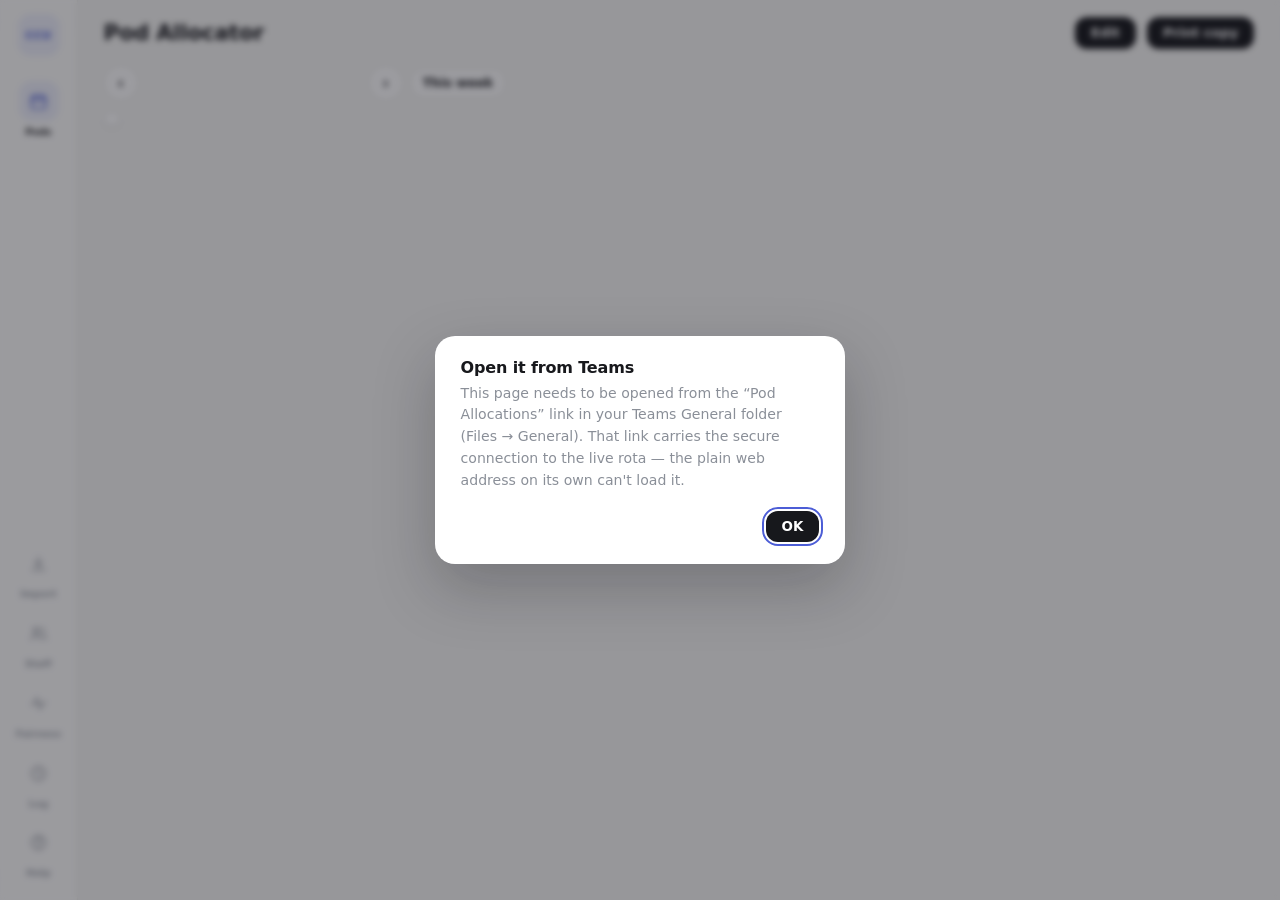
==== commit aefddf75: "Add files via upload" ====
--- a/index.html
+++ b/index.html
@@ -199,6 +199,10 @@
 .dlg-body{font-size:.88rem;color:var(--muted);line-height:1.55;white-space:pre-line}
 .dlg input{width:100%;margin-top:.9rem;font-size:.95rem;padding:.55rem .7rem}
 .dlg-btns{display:flex;gap:.6rem;justify-content:flex-end;margin-top:1.2rem}
+.combolist{max-height:190px;overflow:auto;border:1px solid var(--line,#e2e4e8);border-radius:10px;margin-top:.5rem}
+.comboopt{padding:.55rem .8rem;cursor:pointer;font-size:.9rem;border-bottom:1px solid var(--line,#eef0f3)}
+.comboopt:last-child{border-bottom:none}
+.comboopt:hover,.comboopt.active{background:var(--accent-bg,#eef2ff)}
 button.btn.danger{background:var(--red);color:#fff}
 #modal h3{margin:0 0 .9rem;font-size:1.05rem;font-weight:700;letter-spacing:-.01em}
 .frow{display:flex;gap:.8rem;margin-bottom:.7rem;flex-wrap:wrap}
@@ -636,14 +640,21 @@
     if (o.input) {
       input = el("input", { type: "text", placeholder: o.placeholder || "" });
       input.value = o.value || "";
+      box.append(input);
       if (o.options && o.options.length) {
-        const dlid = "dl" + uid();
-        const dl = el("datalist", { id: dlid });
-        for (const opt of o.options) dl.append(el("option", { value: opt }));
-        input.setAttribute("list", dlid);
-        box.append(dl);
+        // A visible, always-working picker (native <datalist> often shows nothing) — filters as you type.
+        const list = el("div", { class: "combolist" });
+        const renderList = () => {
+          const q = input.value.trim().toLowerCase();
+          list.innerHTML = "";
+          const matches = o.options.filter(opt => opt.toLowerCase().includes(q)).slice(0, 80);
+          for (const opt of matches) list.append(el("div", { class: "comboopt", onclick: () => { input.value = opt; renderList(); input.focus(); } }, opt));
+          list.style.display = matches.length ? "block" : "none";
+        };
+        input.addEventListener("input", renderList);
+        box.append(list);
+        renderList();
       }
-      box.append(input);
       if (o.placeholder2 != null) { input2 = el("input", { type: "text", placeholder: o.placeholder2 }); box.append(input2); }
     }
     const done = v => { bg.remove(); window.removeEventListener("keydown", esc); res(v); };
@@ -683,7 +694,13 @@
     markDirty();
   }, 2 * 60 * 1000);
 }
+let enteringEdit = false;
 async function enterEdit(){
+  if (enteringEdit || EDIT_MODE) return; // ignore rapid double-clicks and re-entry
+  enteringEdit = true;
+  try { await enterEditInner(); } finally { enteringEdit = false; }
+}
+async function enterEditInner(){
   // On a local (OneDrive-synced) file we always save to the file itself, so get a handle
   // even though a relay link is baked in. In hosted/Teams contexts the relay link is enough.
   if (!fileHandle && (LOCAL_FILE || !relayUrl())) {
@@ -710,16 +727,19 @@
     }
   }
   if (!fileHandle && !relayUrl()) { uiAlert("Editing isn't available here — open the file from the shared Teams folder.", { title: "View only on this device" }); return; }
-  await syncLatest();
+  // Pull the latest in the background so the "Who's editing?" dialog opens instantly instead of
+  // waiting on a network read first.
+  const syncP = Promise.resolve(syncLatest()).catch(() => {});
+  const prev = store.get("rotaEditorName");
+  const n = await uiPrompt("Start typing and pick your name — changes are logged under it.", { title: "Who's editing?", okLabel: "Start editing", placeholder: prev ? "Last editor on this computer: " + prev : "Start typing…", options: editorNameOptions() });
+  if (!n || !n.trim()) return;
+  await syncP; // by now the latest copy (including anyone else's lock) has loaded
   const lock = data.editLock;
-  if (lock && lock.at && (Date.now() - Date.parse(lock.at)) < LOCK_MS) {
+  if (lock && lock.at && (Date.now() - Date.parse(lock.at)) < LOCK_MS && lock.by !== n.trim()) {
     const mins = Math.max(1, Math.round((Date.now() - Date.parse(lock.at)) / 60000));
     await uiAlert((lock.by || "Someone") + " is editing right now (started " + mins + " min ago). Only one person can edit at a time — it frees up automatically within a few minutes of them finishing.", { title: "Someone else is editing" });
     return;
   }
-  const prev = store.get("rotaEditorName");
-  const n = await uiPrompt("Start typing and pick your name — changes are logged under it.", { title: "Who's editing?", okLabel: "Start editing", placeholder: prev ? "Last editor on this computer: " + prev : "Start typing…", options: editorNameOptions() });
-  if (!n || !n.trim()) return;
   store.set("rotaEditorName", n.trim());
   EDIT_MODE = true;
   document.body.classList.remove("viewmode");
@@ -730,6 +750,7 @@
   renderAll();
   resetIdle();
   startLockHeartbeat();
+  saveFile(true); // push the lock to the shared copy now so others are warned quickly
   toast("Editing as " + n.trim() + " — changes save automatically");
 }
 /* ---- shared saving via Power Automate relay ---- */
@@ -741,8 +762,23 @@
 // The two flow keys are supplied by the opening link's #hash (kept inside NHS Teams), so the
 // hosted page itself ships with NO keys. Fall back to baked placeholders for a local build.
 const _cfg = new URLSearchParams((location.hash || "").replace(/^#/, ""));
-const READ_URL = _cfg.get("r") || "__READ_URL__";
-const SAVE_URL = _cfg.get("s") || "__SAVE_URL__";
+let _rk = _cfg.get("r"), _sk = _cfg.get("s");
+// Keep the flow keys out of the address bar, history, bookmarks and referrer headers: read them
+// once from the opening link, keep them only for this tab, then strip them from the visible URL.
+try {
+  if (_rk && _sk) {
+    // Remember the keys on this device (localStorage, not just this tab) so reloads, new tabs and
+    // bookmarks of the plain URL keep working — then strip the keys from the visible URL/history.
+    localStorage.setItem("podR", _rk);
+    localStorage.setItem("podS", _sk);
+    history.replaceState(null, "", location.pathname + location.search);
+  } else {
+    _rk = _rk || localStorage.getItem("podR");
+    _sk = _sk || localStorage.getItem("podS");
+  }
+} catch(e){}
+const READ_URL = _rk || "__READ_URL__";
+const SAVE_URL = _sk || "__SAVE_URL__";
 const HOSTED = /^https:\/\//.test(READ_URL) && /^https:\/\//.test(SAVE_URL);
 const relayUrl = () => HOSTED ? SAVE_URL : ((data && data.relayUrl) || "");
 const SELF_FETCHABLE = /^https?:$/.test(location.protocol);
@@ -778,6 +814,8 @@
 async function staleBlocked(cur, silent){
   if (!(cur && cur.savedAt && loadedSavedAt && cur.savedAt !== loadedSavedAt)) return false;
   if (Date.parse(cur.savedAt) <= Date.parse(loadedSavedAt)) return false; // propagation lag, not a conflict
+  // Our own save (e.g. a background autosave that landed a moment ago) is never a conflict — adopt it.
+  if (cur.savedBy && cur.savedBy === editorName()) { loadedSavedAt = cur.savedAt; return false; }
   updateSaveState("failed");
   const who = cur.savedBy ? " by " + cur.savedBy : "";
   if (silent) {
@@ -828,8 +866,13 @@
     if (!silent) uiAlert("The save couldn't be sent from here. If you're inside the Teams preview, open the file in a browser tab to edit; saving works there.", { title: "Save couldn't be sent" });
     return;
   }
+  // Claim this version straight away so a manual Save pressed during the (slow) verify below
+  // doesn't mistake our own just-saved copy for someone else's newer one.
+  loadedSavedAt = data.savedAt;
+  dirty = false;
+  updateSaveState("saved");
   // If we can read our own file back (same origin — true in Teams/SharePoint and on a web host),
-  // confirm the new copy actually landed before declaring success.
+  // confirm the new copy actually landed, just for the toast wording.
   let verified = false;
   if (SELF_FETCHABLE) {
     for (let i = 0; i < 6 && !verified; i++) {
@@ -838,9 +881,6 @@
       if (now && now.savedAt === data.savedAt) verified = true;
     }
   }
-  loadedSavedAt = data.savedAt;
-  dirty = false;
-  updateSaveState("saved");
   if (!silent) toast(verified ? "Saved to the shared rota" : "Save sent — updating for everyone shortly");
 }
 async function syncLatest(){
@@ -908,23 +948,36 @@
 }
 
 /* ================= DIRTY / UNDO / AUTOSAVE ================= */
+let suppressDirty = false;
+// The rota content only, ignoring metadata (savedAt, editLock heartbeat, log) so Undo compares
+// what a user actually sees, not housekeeping fields.
+function rotaSig(d){ try { const c = JSON.parse(JSON.stringify(d)); delete c.savedAt; delete c.savedBy; delete c.editLock; delete c.log; return JSON.stringify(c); } catch(e){ return "sig" + Math.random(); } }
 function markDirty(){
-  if (!EDIT_MODE) return;
-  if (lastState !== null) { undoStack.push(lastState); if (undoStack.length > 60) undoStack.shift(); }
-  lastState = JSON.stringify(data);
+  if (!EDIT_MODE || suppressDirty) return;
+  const snap = JSON.stringify(data);
+  // Only add an undo point when the snapshot actually changed — stops lock heartbeats and repeat
+  // calls piling up identical snapshots (which made one Undo click look like it did nothing).
+  if (lastState !== null && lastState !== snap) { undoStack.push(lastState); if (undoStack.length > 80) undoStack.shift(); }
+  lastState = snap;
   dirty = true;
   updateSaveState("unsaved");
   scheduleAutosave();
 }
 function undo(){
-  if (!undoStack.length) { toast("Nothing to undo"); return; }
-  const s = undoStack.pop();
-  data = JSON.parse(s);
-  lastState = s;
-  dirty = true;
-  updateSaveState("unsaved");
+  // Skip snapshots whose rota content matches the current one, so every Undo click visibly changes something.
+  const cur = rotaSig(data);
+  let snap = null;
+  while (undoStack.length) { const s = undoStack.pop(); if (rotaSig(JSON.parse(s)) !== cur) { snap = s; break; } }
+  if (snap === null) { toast("Nothing to undo"); return; }
+  suppressDirty = true;
+  try {
+    data = JSON.parse(snap);
+    lastState = snap;
+    dirty = true;
+    updateSaveState("unsaved");
+    renderAll();
+  } finally { suppressDirty = false; }
   scheduleAutosave();
-  renderAll();
   toast("Undone");
 }
 function updateSaveState(state){
@@ -1002,9 +1055,18 @@
   try { await idb.set("handle", h); } catch(e){}
   toast("Opened " + h.name);
 }
+let saveInFlight = null;
 async function saveFile(silent){
   if (!data) return;
   if (silent && !fileHandle && !relayUrl()) return;
+  // Serialise saves: never let a manual Save and a background autosave run at the same time,
+  // which is what made the app think its own copy was "an older version".
+  if (saveInFlight) { try { await saveInFlight; } catch(e){} }
+  saveInFlight = (async () => { await saveFileInner(silent); })();
+  try { await saveInFlight; } finally { saveInFlight = null; }
+}
+async function saveFileInner(silent){
+  if (!data) return;
   pruneOldWeeks();
   dropEmptyWeeks();
   if (!fileHandle && relayUrl() && !LOCAL_FILE) { await relaySave(silent); return; }
@@ -1131,6 +1193,14 @@
     }
     return;
   }
+  // Deployed page opened without its keys (the bare web address, or a bookmark of the stripped
+  // link on a device that's never used the Teams link) — guide them rather than showing the
+  // local-file "brand-new empty file" screen, which isn't relevant to the hosted version.
+  if (!HOSTED && !LOCAL_FILE && SELF_FETCHABLE && READ_URL === "__READ_URL__" && !window.ROTA_DATA) {
+    document.body.classList.add("viewmode");
+    await uiAlert("This page needs to be opened from the “Pod Allocations” link in your Teams General folder (Files → General). That link carries the secure connection to the live rota — the plain web address on its own can't load it.", { title: "Open it from Teams" });
+    return;
+  }
   const hasEmbedded = window.ROTA_DATA && typeof window.ROTA_DATA === "object" && Array.isArray(window.ROTA_DATA.staff);
   // 1) Render embedded data straight away — the screen is never blank, even if IndexedDB is blocked or slow.
   if (hasEmbedded) loadData(window.ROTA_DATA);
@@ -1184,7 +1254,8 @@
   if (!data) return;
   const showInactive = $("#showInactive").checked;
   const today = todayISO();
-  const list = [...data.staff].sort((a,b) => seniority(a) - seniority(b) || a.name.localeCompare(b.name));
+  // Consultants only feed the cover dropdowns — keep them off the staff list to cut clutter.
+  const list = [...data.staff].filter(s => s.grade !== "CON").sort((a,b) => seniority(a) - seniority(b) || a.name.localeCompare(b.name));
   for (const s of list) {
     const active = isActiveOn(s, today);
     if (!active && !showInactive) continue;
@@ -1583,6 +1654,17 @@
   c.addEventListener("dragend", () => { c.classList.remove("dragging"); document.body.classList.remove("person-dragging"); dragEndedAt = Date.now(); });
   return c;
 }
+// The daytime referral-phone holder always works a long day, so force their shift to LD wherever
+// they sit (in a pod, or via a bench override if they're not placed yet).
+function forceHolderLD(day, id){
+  let inPod = false;
+  for (const p of PODS){ const a = day.pods[p].assign.find(x => x.id === id); if (a){ a.shift = "LD"; inPod = true; } }
+  if (!inPod){
+    day.extras = day.extras || [];
+    const e = day.extras.find(x => x.id === id);
+    if (e){ e.kind = "day"; e.code = "LD"; } else day.extras.push({ id, kind: "day", code: "LD" });
+  }
+}
 async function assignPhoneTo(day, type, s){
   if (type === "shadow") {
     if (s.id === day.phone) { uiAlert("They already hold the phone — a shadow is someone else learning from them.", { title: "Already the holder" }); tapPhone = null; renderWeek(); return; }
@@ -1592,6 +1674,7 @@
     if (!s.phoneFull && !s.phoneSup && !(await uiConfirm(s.name + " isn't marked as phone-qualified on the staff list.", { title: "Give them the phone anyway?", okLabel: "Give phone", danger: true }))) { tapPhone = null; renderWeek(); return; }
     day.phone = s.id;
     day.shadow = (day.shadow || []).filter(x => x !== s.id);
+    forceHolderLD(day, s.id);
   } else {
     if (!s.phoneFull && !(await uiConfirm(s.name + " isn't a full phone-holder, which nights require.", { title: "Give them the night phone anyway?", okLabel: "Give phone", danger: true }))) { tapPhone = null; renderWeek(); return; }
     day.night.phone = s.id;
@@ -1666,9 +1749,27 @@
   const p = pool[id];
   return (p && p.code && p.code.toUpperCase().startsWith("LD")) ? "LD" : "SD";
 }
+// If this person is already placed in a pod today, return the shift they were given there so
+// moving them between pods keeps it. Otherwise fall back to the roster default.
+function currentAssignShift(day, id){
+  for (const p of PODS){
+    const a = (day.pods[p].assign || []).find(x => x.id === id);
+    if (a && a.shift) return a.shift;
+  }
+  return null;
+}
 function poolState(p){ return p.kind === "night" ? "N" : (p.code && p.code.toUpperCase().startsWith("LD") ? "LD" : "SD"); }
 // bench ordering: LD first, then SD, each by seniority (edit the ranking here if the pecking order changes)
 const GRADE_RANK = { CON: -1, ICM: 0, ST: 1, SCF: 2, Anaes: 3, ACCP: 4, ACCS: 5, CT: 6, IMT: 7, RCF: 8, JCF: 9, ED: 10, Neurology: 11, FY2: 12, FY1: 13, Other: 14 };
+// Skills auto-ticked for a grade on import. Anything not listed defaults to no skills (safer to
+// under-grant and let someone tick a box than to over-grant airway/phone). Edit freely.
+const GRADE_DEFAULT_SKILLS = {
+  ST:   ["airway", "transfer"],   // anaesthesia trainees
+  SCF:  ["phoneFull"],
+  ACCP: ["transfer"],
+  ACCS: [],
+};
+function applyGradeSkills(s){ for (const k of (GRADE_DEFAULT_SKILLS[s.grade] || [])) s[k] = true; }
 const seniority = s => (s.grade in GRADE_RANK ? GRADE_RANK[s.grade] : 15);
 function benchSort(pool){
   return (a, b) => {
@@ -1773,7 +1874,7 @@
   for (const p of PODS) {
     const pod = day.pods[p];
     const col = el("td", { class: "col-" + p });
-    makeZone(col, di, id => { removeAssign(day, id); pod.assign.push({ id, shift: shiftFromPool(pool, id) }); logEntry(staffById(id).name + " → Pod " + p + " (" + dayShort(di) + ")"); }, oid => { const o = (day.obs || []).find(x => x.oid === oid); if (o) { o.pod = p; logEntry("Observer " + o.name + " → Pod " + p + " (" + dayShort(di) + ")"); } });
+    makeZone(col, di, id => { const keepShift = currentAssignShift(day, id); removeAssign(day, id); pod.assign.push({ id, shift: keepShift != null ? keepShift : shiftFromPool(pool, id) }); logEntry(staffById(id).name + " → Pod " + p + " (" + dayShort(di) + ")"); }, oid => { const o = (day.obs || []).find(x => x.oid === oid); if (o) { o.pod = p; logEntry("Observer " + o.name + " → Pod " + p + " (" + dayShort(di) + ")"); } });
     const consAll = data.staff.filter(s => s.grade === "CON" && isActiveOn(s, dateISO));
     if (consAll.length || pod.cons) {
       if (pod.cons && !staffById(pod.cons)) { const rid = matchConsInitials(pod.cons); if (rid) pod.cons = rid; }
@@ -1882,6 +1983,12 @@
       if (!fullPresent) H(ph.name + " holds the phone under supervision — but no full phone-holder is on the day shift to support them.");
     }
     if (ph && !isActiveOn(ph, dateISO)) H(ph.name + " is outside their start/end dates on this day.");
+    if (ph) {
+      let holderShift = null;
+      for (const p of PODS){ const a = day.pods[p].assign.find(x => x.id === ph.id); if (a){ holderShift = a.shift; break; } }
+      if (holderShift == null) { const pl = poolFor(day, dateISO); holderShift = pl[ph.id] ? poolState(pl[ph.id]) : null; }
+      if (holderShift && holderShift !== "LD") S(ph.name + " holds the phone but isn't on a long day — the phone holder should be LD.");
+    }
   }
   if (day.night.phone) {
     const nph = staffById(day.night.phone);
@@ -2386,6 +2493,7 @@
       if (!u.choice) { if (!data.ignoredNames.includes(key)) data.ignoredNames.push(key); continue; }
       if (u.choice === "__new__") {
         const s = { id: uid(), name: u.p.forenames.split(" ")[0] + " " + u.p.surname, grade: gradeFromText(u.p.gradeText), airway: /(-|–) ?A/i.test(Object.values(u.p.duties).join(" ")) || Object.values(u.p.duties).some(c => /airway/i.test(c)), phoneFull: false, phoneSup: false, nights: false, fgh: false, transfer: false, supernum: false, start: null, end: null, active: true, aliases: [key] };
+        applyGradeSkills(s); // default skills for their grade (e.g. ST → airway+transfer, ACCP → transfer)
         data.staff.push(s); put(s.id, u.p); added++;
       } else {
         const s = staffById(u.choice);
@@ -2613,7 +2721,7 @@
     const prevPhone = di > 0 ? wk.days[di-1].phone : null;
     const cands = dayIds.map(staffById).filter(s => s && s.phoneFull)
       .sort((a,b) => ((a.id === prevPhone) - (b.id === prevPhone)) || ((phoneHist[a.id] || 0) - (phoneHist[b.id] || 0)) || a.name.localeCompare(b.name));
-    if (cands.length) { day.phone = cands[0].id; day.phoneSup = null; }
+    if (cands.length) { day.phone = cands[0].id; day.phoneSup = null; forceHolderLD(day, cands[0].id); }
   }
   // --- pods ---
   const unplaced = dayIds.filter(id => !assigned.has(id));
